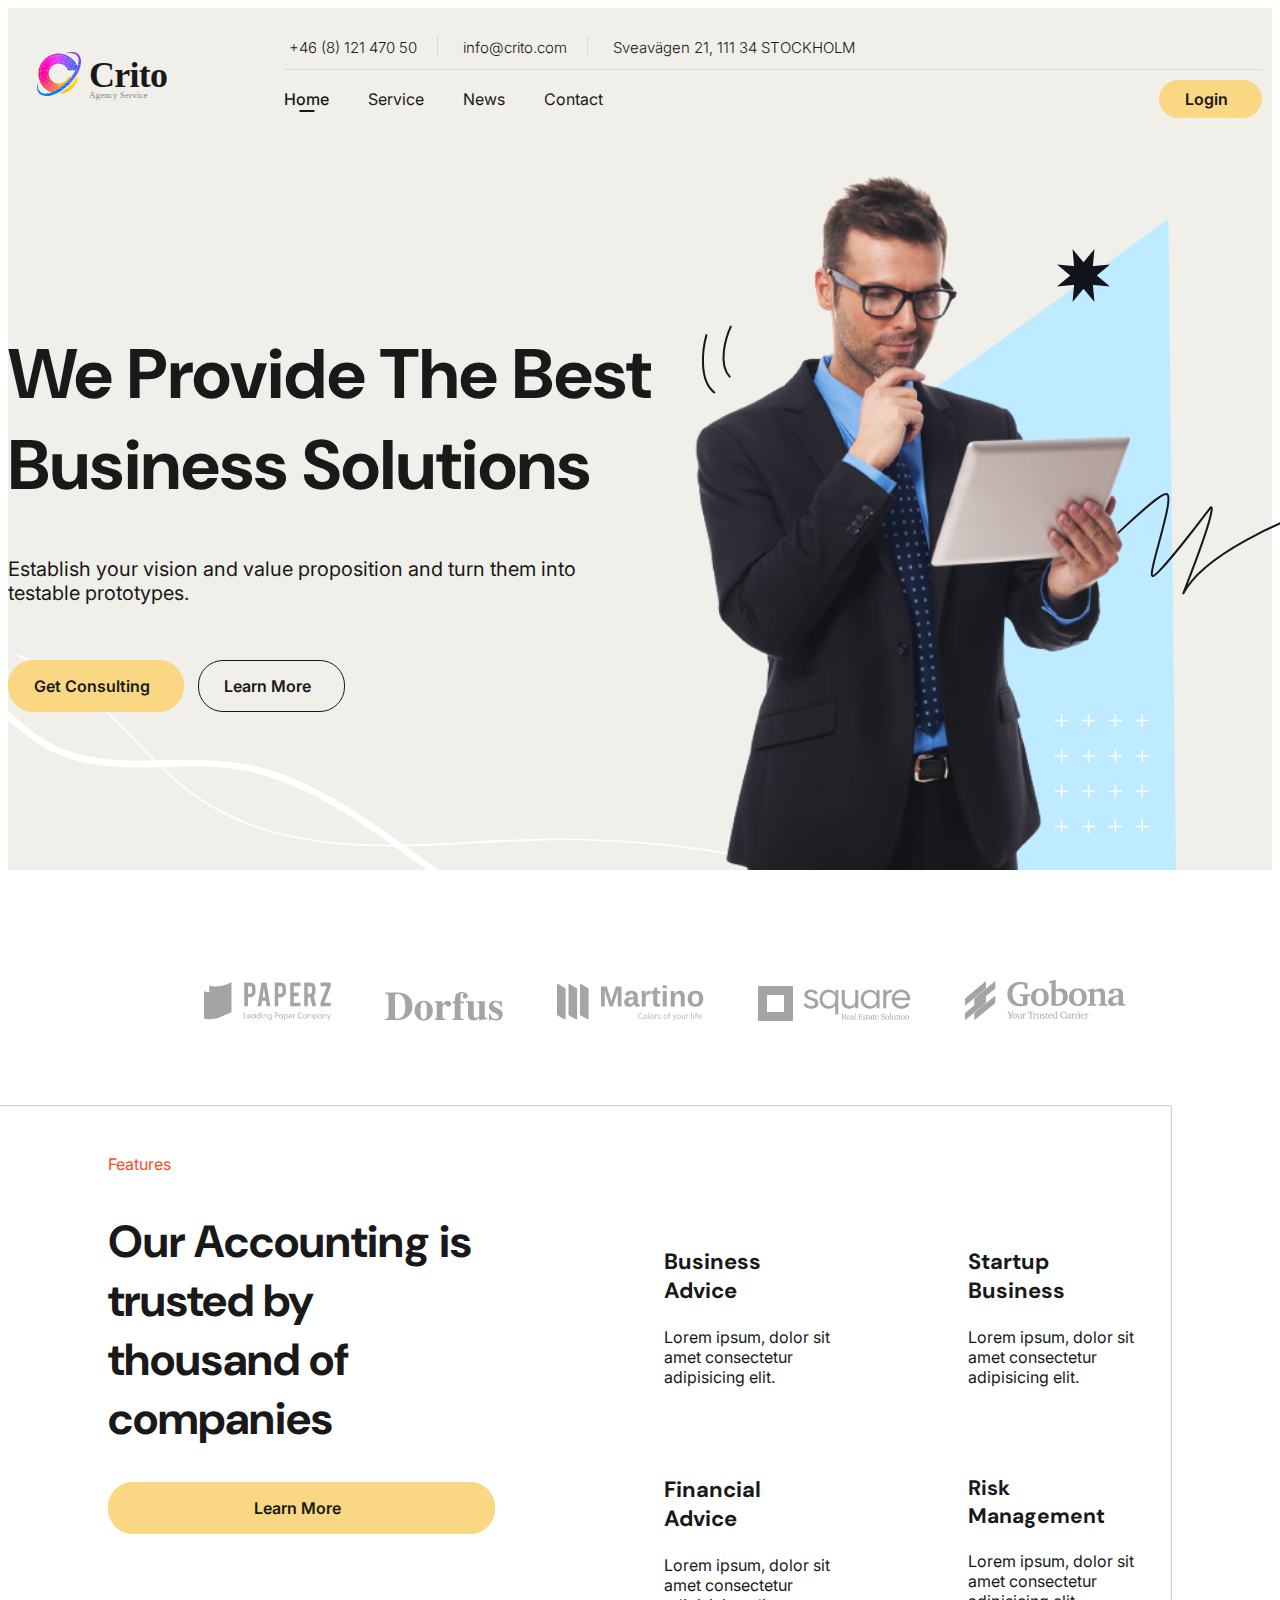
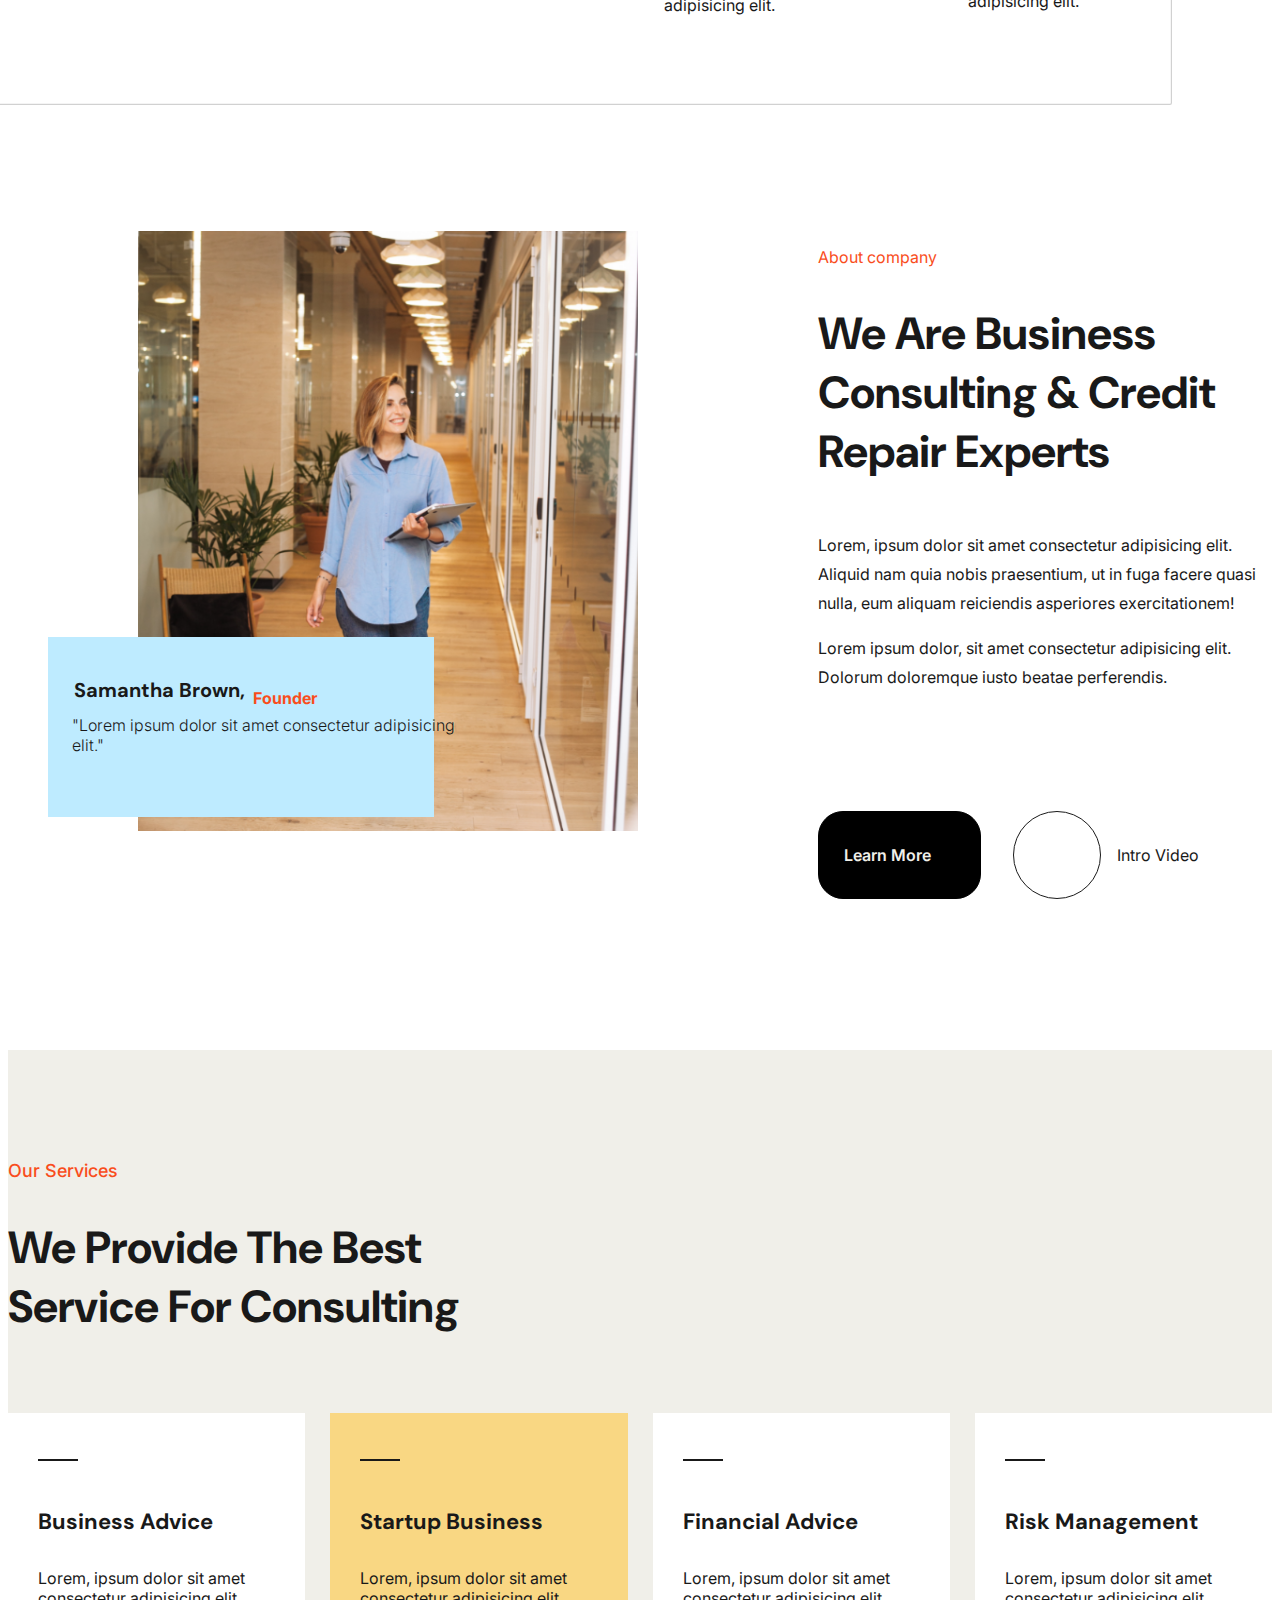
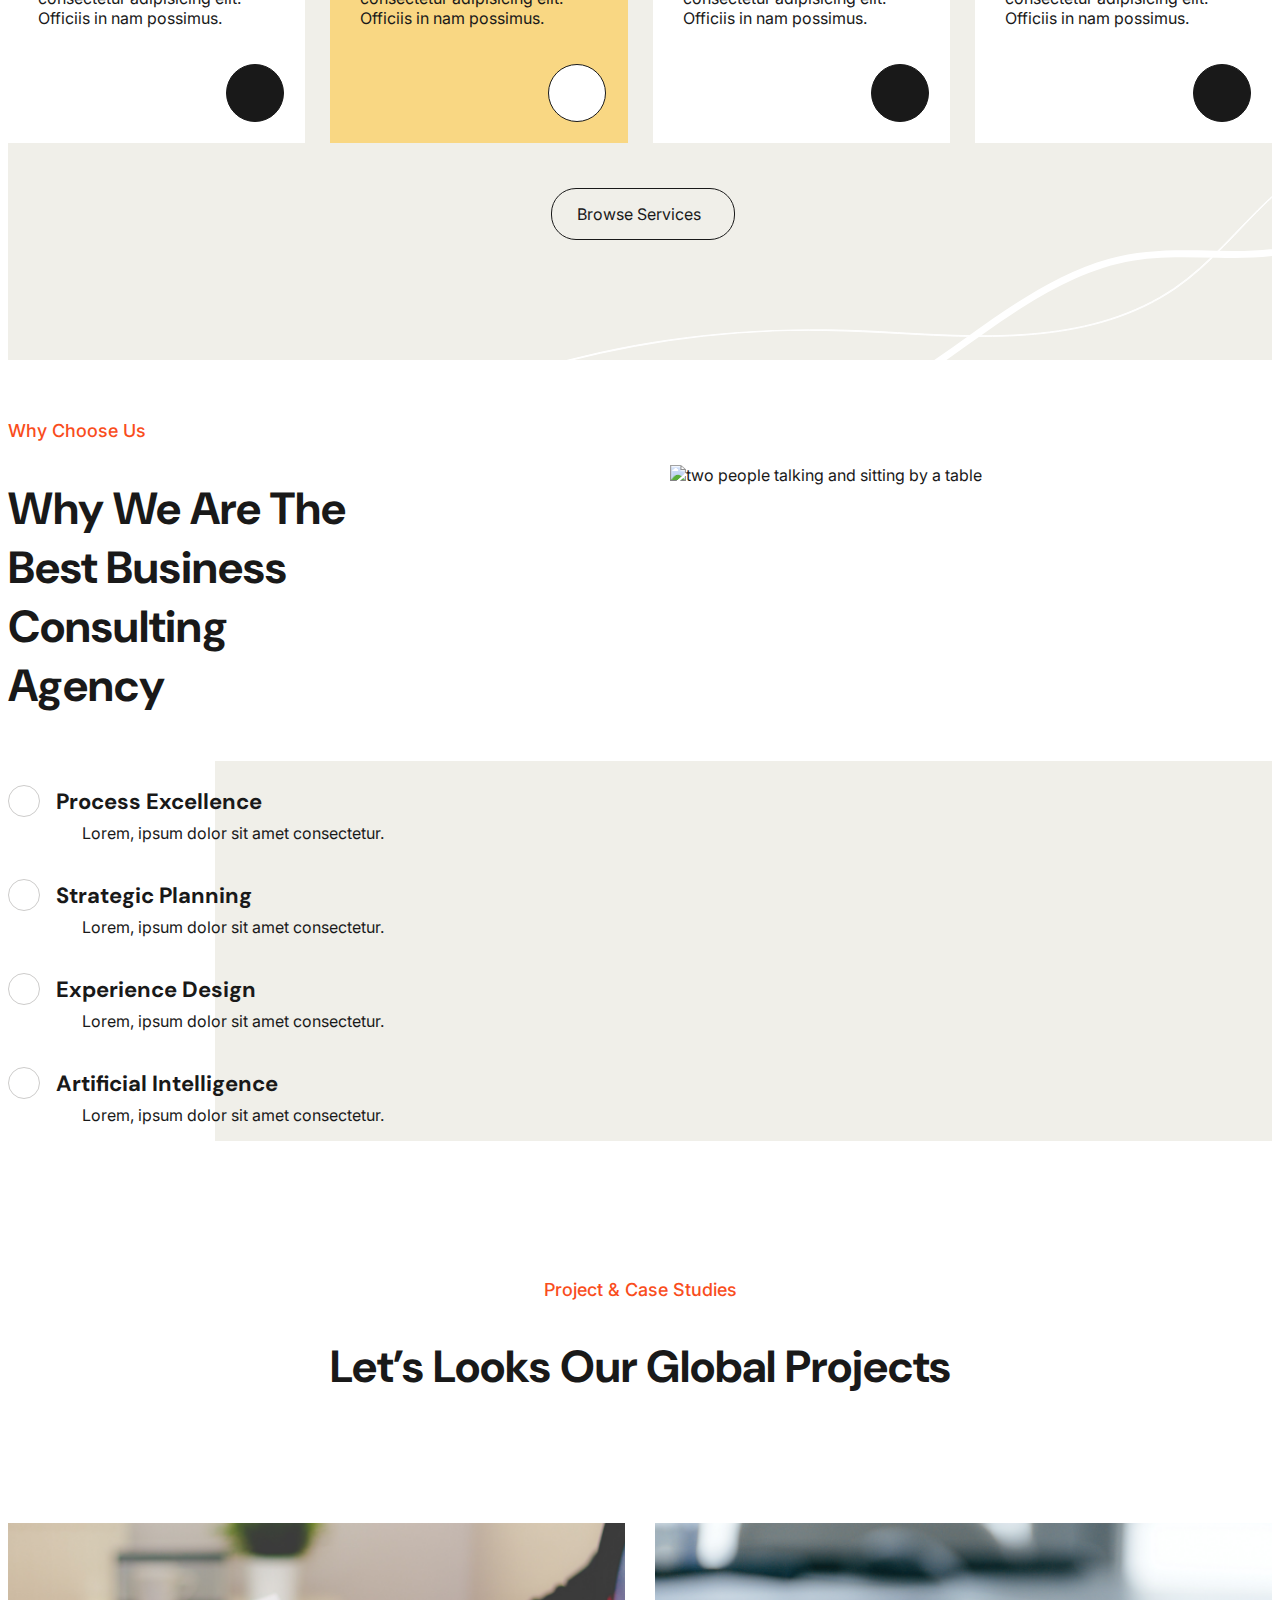
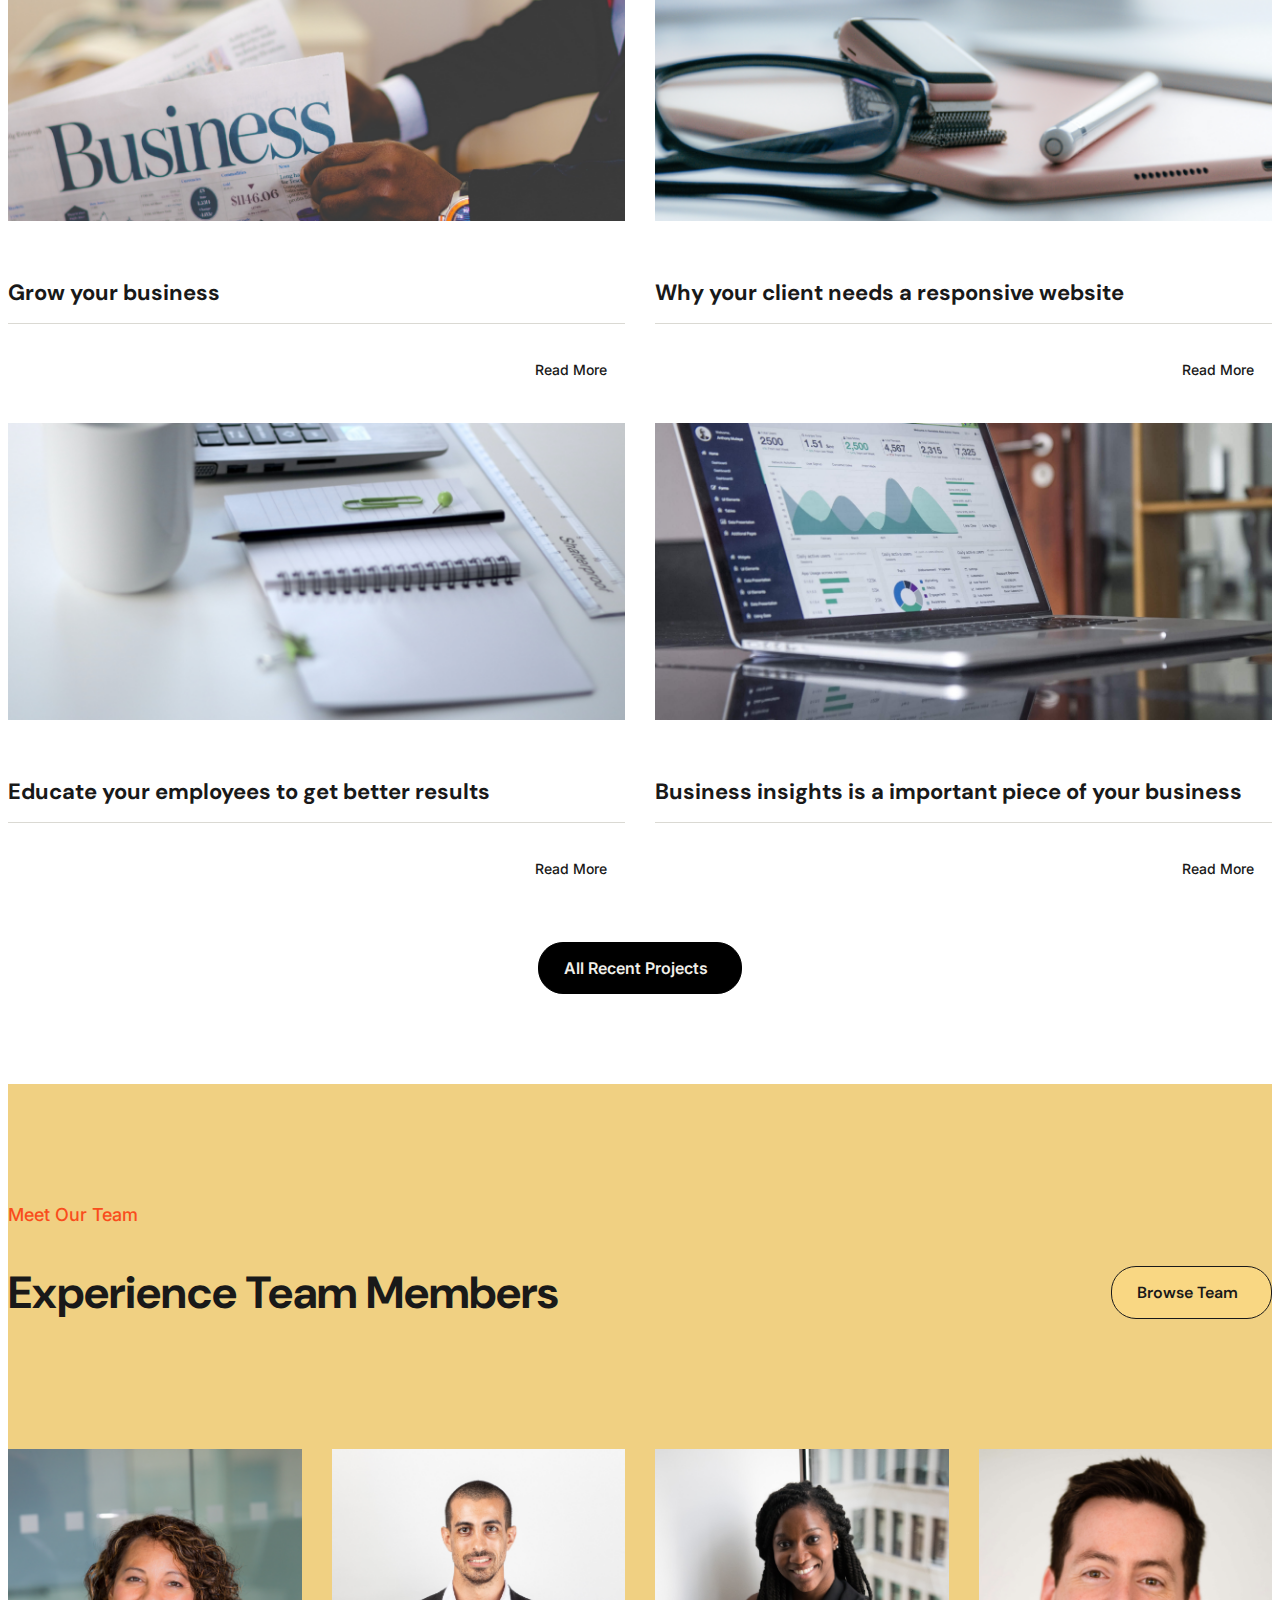
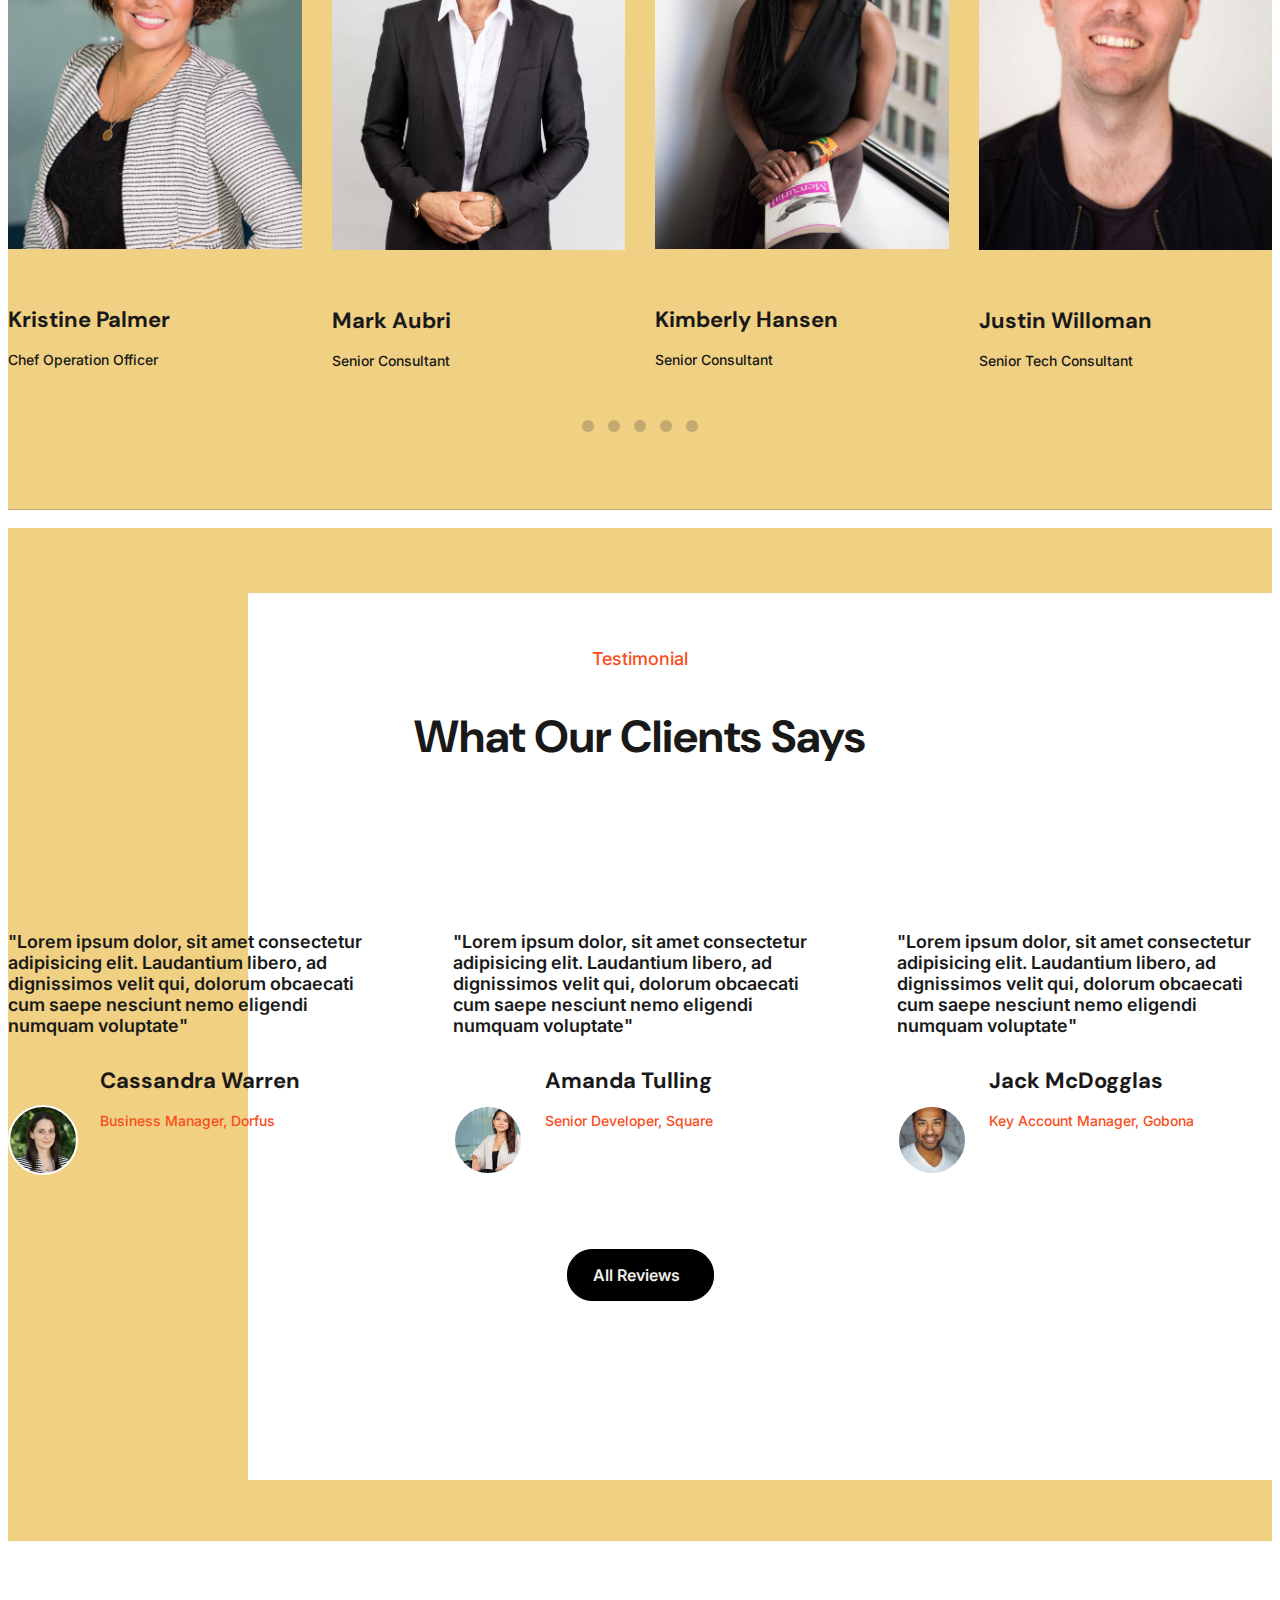
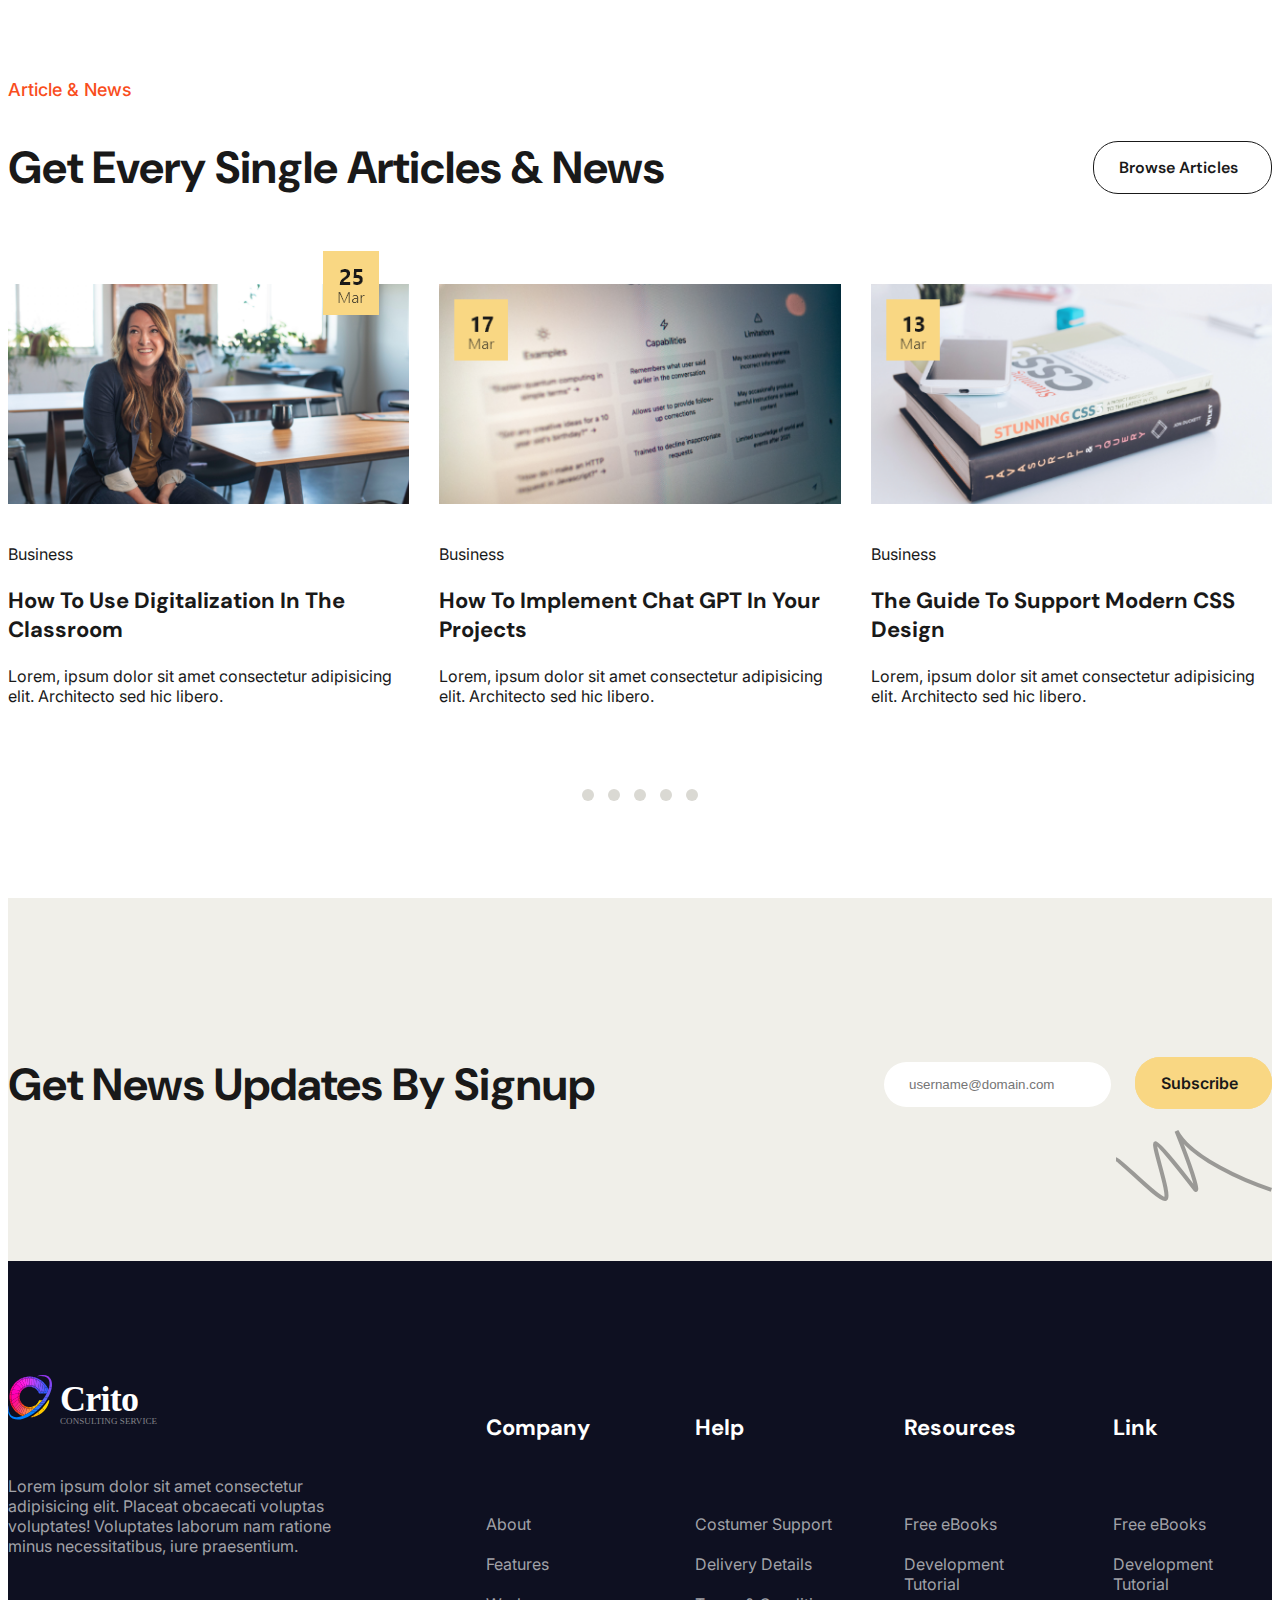
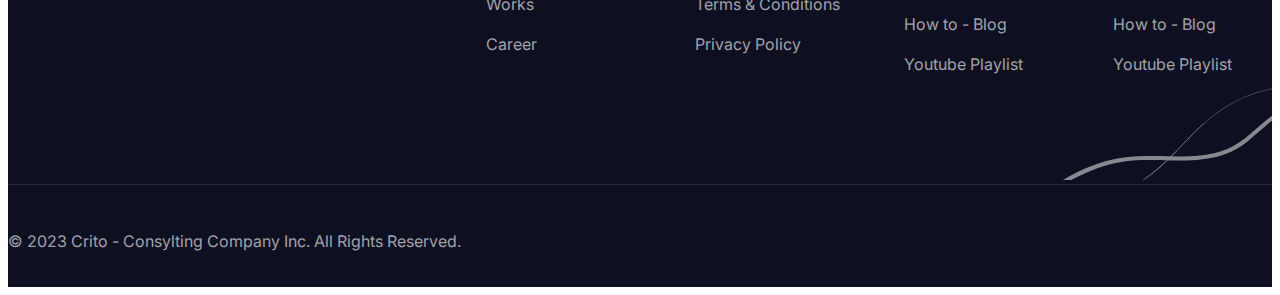
==== index.html @ 2e47948a "New footer top and bottom section and css styling" ====
<!DOCTYPE html>
<html lang="sv-se">
<head>
    <meta charset="utf-8">
    <meta name="description" content="Crito">
    <meta name="keywords" content="HTML, CSS, JavaScript">
    <meta name ="author" content="Andreas Fredriksson">
    <meta name="viewport" content="width=device-width, initial-scale=1.0">
    <script defer src="https://kit.fontawesome.com/41c8b474e2.js" crossorigin="anonymous"></script>
    <link href="https://cdn.jsdelivr.net/npm/bootstrap@5.3.1/dist/css/bootstrap.min.css" rel="stylesheet" integrity="sha384-4bw+/aepP/YC94hEpVNVgiZdgIC5+VKNBQNGCHeKRQN+PtmoHDEXuppvnDJzQIu9" crossorigin="anonymous">
    <link rel="stylesheet" href="assets/css/style.css">
    <title>www.crito.com</title>
</head>
<body>

   
   <!-- header section -->
    <header>
        <div class="container">
            <a href="index.html"><img src="assets/images/crito-logotype.svg" alt="crito logotype"></a>
            <button class="menu-bars"><i class="fa-solid fa-bars"></i></button>
            <div class="menu">
                <div class="top-menu">
                    <div class="contact-information">
                        <div class="contact-box">
                            <i class="fa-regular fa-phone-volume"></i>
                            +46 (8) 121 470 50
                        </div>
                        <div class="contact-box">
                            <i class="fa-regular fa-envelope"></i>                           
                            info@crito.com
                        </div>
                        <div class="contact-box last">
                            <i class="fa-regular fa-location-dot"></i>
                            Sveavägen 21, 111 34 STOCKHOLM
                        </div>
                    </div>
                    <div class="social-media">
                        <a href="https://facebook.com/" target="_blank"><i class="fa-brands fa-facebook"></i></a>
                        <a href="https://twitter.com/" target="_blank"><i class="fa-brands fa-x-twitter"></i></a>
                        <a href="https://instagram.com/" target="_blank"><i class="fa-brands fa-instagram"></i></a>
                        <a href="https://linkedin.com/" target="_blank"><i class="fa-brands fa-linkedin"></i></a>
                    </div>
                </div>   
               <div class="bottom-menu">
                    <nav>
                        <a class="active" href="index.html">Home</a>
                        <a href="service.html">Service</a>
                        <a href="news.html">News</a>
                        <a href="contact.html">Contact</a>
                    </nav>
                    <a class="btn-yellow btn-login" href="login.html">Login <i class="fa-regular fa-arrow-up-right"></i></a>
               </div>
    </header>

    <!-- showcase section -->
    <section class="showcase">
        <div class="container">
            <div class="content">
                <h1>We Provide The Best Business Solutions</h1>
                <p>Establish your vision and value proposition and turn them into testable prototypes.</p>
                <a class="btn-yellow" href="#">Get Consulting <i class="fa-regular fa-arrow-up-right"></i></a>
                <a class="btn-transparent" href="#">Learn More <i class="fa-regular fa-arrow-up-right"></i></a>
            </div>
            <img src="assets/images/showcase-picture.png" alt="image of a man in a suit holding a tablet">
        </div>
        <img class ="background-line" src="assets/images/showcase-background-lines.svg" alt="">
    </section>
        
    <!-- brands section -->
    <section class="brands">
        <div class="brand-row">
            <div class="content">
                <img src="assets/images/paperz-logo.png" alt="paperz logotype">
                <img src="assets/images/dorfus-logo.png" alt="dorfus logotype">
                <img src="assets/images/martino-logo.png" alt="martino logotype">
                <img src="assets/images/square-logo.png" alt="square logotype">
                <img src="assets/images/gobona-logo.png" alt="gobona logotype">
            </div>
        </div>

    </section>

    <!-- features section -->
    <section class="features">
        <img src="assets/images/features-line.svg" alt="border line">
        <div class="container">
            <div class="content-left">
                <p>Features</p>
                <h2>Our Accounting is trusted by thousand of companies</h2>
                <a class ="btn-yellow" href="#">Learn More <i class="fa-regular fa-arrow-up-right"></i></a>
            </div>
            <div class="content-right">
                <div class="business-advice">
                    <i class="fa-light fa-handshake"></i>
                    <h3>Business Advice</h3>
                    <p>Lorem ipsum, dolor sit amet consectetur adipisicing elit.</p>
                </div>
                <div class="startup-business">
                    <i class="fa-regular fa-lightbulb-on"></i>
                    <h3>Startup Business</h3>
                    <p>Lorem ipsum, dolor sit amet consectetur adipisicing elit.</p>
                </div>
                <div class="financial-advice">
                    <i class="fa-light fa-chart-mixed"></i>
                    <h3>Financial Advice</h3>
                    <p>Lorem ipsum, dolor sit amet consectetur adipisicing elit.</p>
                </div>
                <div class="risk-management">
                    <i class="fa-sharp fa-light fa-box-open-full"></i>
                    <h3>Risk Management</h3>
                    <p>Lorem ipsum, dolor sit amet consectetur adipisicing elit.</p>
                </div>
            </div>
        </div>
    </section>

    <!-- about company section -->
    <section class="about-company">   
        <div class="container">
            <div class="content-left">
                <img src="assets/images/about-company-image.png" alt="">
                <div class="founder">
                    <div class="box">
                        <h2>Samantha Brown,</h2>
                        <p class="title">Founder</p>
                        <p class="description">"Lorem ipsum dolor sit amet consectetur adipisicing elit."</p>
                    </div>
                </div>   
            </div>
            <div class="content-right">
                <p class="title">About company</p>
                <h2>We Are Business Consulting & Credit Repair Experts</h2>
                <p class="first-p">Lorem, ipsum dolor sit amet consectetur adipisicing elit. Aliquid nam quia nobis praesentium, ut in fuga facere quasi nulla, eum aliquam reiciendis asperiores exercitationem!</p>
                <p class="second-p">Lorem ipsum dolor, sit amet consectetur adipisicing elit. Dolorum doloremque iusto beatae perferendis.</p>
                <div class="flex">
                    <a class ="btn-black" href="#">Learn More <i class="fa-regular fa-arrow-up-right"></i></a>
                    <a href="#">
                        <div class="btn-video">
                            <i class="fa-sharp fa-solid fa-play"></i>
                        </div>
                        <p>Intro Video</p>
                    </a>
                </div>
            </div>
        </div>
    </section>
                
    <!-- our services section -->
    <section class="our-services">
        <img src="assets/images/our-services-lines.svg" alt="swirly lines">
        <div class="container">
            <div class="content-top">
                <p class="title">Our Services</p>
                <h2>We Provide The Best Service For Consulting</h2>
            </div>
            <div class="content-bottom">
                <div class="business">
                    <div class="small-line"></div>    
                    <h3>Business Advice</h3>
                    <p>Lorem, ipsum dolor sit amet consectetur adipisicing elit. Officiis in nam possimus.</p>
                    <a href="#"><i class="fa-light fa-arrow-right"></i></a>
                </div>
                <div class="startup">
                    <div class="small-line"></div> 
                    <h3>Startup Business</h3>
                    <p>Lorem, ipsum dolor sit amet consectetur adipisicing elit. Officiis in nam possimus.</p>
                    <a href="#"><i class="fa-light fa-arrow-right"></i></a>
                </div>
                <div class="financial">
                    <div class="small-line"></div> 
                    <h3>Financial Advice</h3>
                    <p>Lorem, ipsum dolor sit amet consectetur adipisicing elit. Officiis in nam possimus.</p>
                    <a href="#"><i class="fa-light fa-arrow-right"></i></a>
                </div>
                <div class="risk">
                    <div class="small-line"></div> 
                    <h3>Risk Management</h3>
                    <p>Lorem, ipsum dolor sit amet consectetur adipisicing elit. Officiis in nam possimus.</p>
                    <a href="#"><i class="fa-light fa-arrow-right"></i></a>
                </div>
            </div>
        </div>
        <div class="bottom-button">
            <a href="#" class="btn-transparent">Browse Services<i class="fa-regular fa-arrow-up-right"></i></a>
        </div>
    </section>

    <!-- why choose us section -->
    <section class="why-choose-us">
        <img src="assets/images/choose-us-people.svg" alt="two people talking and sitting by a table">
        <div class="box"></div>
        <div class="container">
            <div class="content-left">
                <div class="title-text">
                    <p class="title">Why Choose Us</p>
                    <h2>Why We Are The Best Business Consulting Agency</h2>
                </div>
                <div class="topics">
                    <div class="process">
                        <i class="fa-light fa-thumbs-up"></i>
                        <h3>Process Excellence</h3>
                    </div>
                    <p>Lorem, ipsum dolor sit amet consectetur.</p>
                    <div class="strategic">
                        <i class="fa-light fa-gem"></i>
                        <h3>Strategic Planning</h3>
                    </div>
                    <p>Lorem, ipsum dolor sit amet consectetur.</p>
                    <div class="experience">
                        <i class="fa-sharp fa-light fa-pen-nib"></i>
                        <h3>Experience Design</h3>
                    </div>
                    <p>Lorem, ipsum dolor sit amet consectetur.</p>
                    <div class="artificial">
                        <i class="fa-light fa-head-side-gear"></i>
                        <h3>Artificial Intelligence</h3>
                    </div>
                    <p>Lorem, ipsum dolor sit amet consectetur.</p>
                </div>
            </div>
        </div>
    </section>

    <!-- project & case studies section -->
    <section class="project-and-case">
        <div class="container">
            <div class="section-title">
                <p>Project & Case Studies</p>
                <h2>Let’s Looks Our Global Projects</h2>
            </div>
            <div class="projects">
                <a href="#">
                    <img src="assets/images/project-paper.png" alt="two hands holding a businesspaper">
                    <h3>Grow your business</h3>
                    <div class="read-more">Read More <i class="fa-regular fa-arrow-up-right"></i></div>
                </a>
                <a href="#">
                    <img src="assets/images/project-apple.png" alt="pink apple products on a table with glasses infront">
                    <h3>Why your client needs a responsive website</h3>
                    <div class="read-more">Read More <i class="fa-regular fa-arrow-up-right"></i></div>
                </a>   
                <a href="#">
                    <img src="assets/images/project-supplies.png" alt="office supplies on a desk">
                    <h3>Educate your employees to get better results</h3>
                    <div class="read-more">Read More <i class="fa-regular fa-arrow-up-right"></i></div>
                </a>   
                <a href="#">
                    <img src="assets/images/project-laptop.png" alt="laptop with business intelligence insights">
                    <h3>Business insights is a important piece of your business</h3>
                    <div class="read-more">Read More <i class="fa-regular fa-arrow-up-right"></i></div>
                </a>
            </div>
            <div class="center-content">
                <a class ="btn-black" href="#">All Recent Projects <i class="fa-regular fa-arrow-up-right"></i></a>
            </div>
        </div>
    </section>

    <!-- meet our team section -->
    <section class="meet-our-team">
        <div class="container">
            <div class="section-title">
                <p>Meet Our Team</p>
                <h2>Experience Team Members
                    <a class ="btn-browse-team" href="#">Browse Team <i class="fa-regular fa-arrow-up-right"></i></a>
                </h2>        
            </div>
            <div class="members">
                <div>
                    <img src="assets/images/team-kristine.png" alt="Kristine Palmer, team member of crito">
                    <h3>Kristine Palmer</h3>
                    <p>Chef Operation Officer</p>
                </div>
                <div>
                    <img src="assets/images/team-mark.png" alt="Kristine Palmer, team member of crito">
                    <h3>Mark Aubri</h3>
                    <p>Senior Consultant</p>
                </div>
                <div>
                    <img src="assets/images/team-kimberly.png" alt="Kristine Palmer, team member of crito">
                    <h3>Kimberly Hansen</h3>
                    <p>Senior Consultant</p>
                </div>
                <div>
                    <img src="assets/images/team-justin.png" alt="Kristine Palmer, team member of crito">
                    <h3>Justin Willoman</h3>
                    <p>Senior Tech Consultant</p>
                </div>
            </div>
            <div>
                <a class="dots" href="#">
                    <span class="dot"></span>
                    <span class="dot"></span>
                    <span class="dot"></span>
                    <span class="dot"></span>
                    <span class="dot"></span>
                </a>
            </div>
    </section>

    <!-- our clients section -->
    <section class="our-clients">
        <div class="box"></div>
        <div class="container">
            <div class="section-title">
                <p>Testimonial</p>
                <h2>What Our Clients Says</h2>
            </div>
            <div class="client-reactions">
                <div>
                    <span class="fa-solid fa-star"></span>
                    <span class="fa-solid fa-star"></span>
                    <span class="fa-solid fa-star"></span>
                    <span class="fa-solid fa-star"></span>
                    <span class="fa-solid fa-star"></span>
                    <p>"Lorem ipsum dolor, sit amet consectetur adipisicing elit. Laudantium libero, ad dignissimos velit qui, dolorum obcaecati cum saepe nesciunt nemo eligendi numquam voluptate"</p>
                    <h3>Cassandra Warren</h3>
                    <p class="positions">Business Manager, Dorfus</p>
                    <img src="assets/images/client-cassandra.png" alt="Cassandra Warren client of Dorfus">
                </div>    
                <div>
                    <span class="fa-solid fa-star"></span>
                    <span class="fa-solid fa-star"></span>
                    <span class="fa-solid fa-star"></span>
                    <span class="fa-solid fa-star"></span>
                    <span class="fa-solid fa-star"></span>
                    <p>"Lorem ipsum dolor, sit amet consectetur adipisicing elit. Laudantium libero, ad dignissimos velit qui, dolorum obcaecati cum saepe nesciunt nemo eligendi numquam voluptate"</p>
                    <h3>Amanda Tulling</h3>
                    <p class="positions">Senior Developer, Square</p>
                    <img src="assets/images/client-amanda.png" alt="Amanda Tulling client of Square">
                </div>
                <div>
                    <span class="fa-solid fa-star"></span>
                    <span class="fa-solid fa-star"></span>
                    <span class="fa-solid fa-star"></span>
                    <span class="fa-solid fa-star"></span>
                    <span class="fa-solid fa-star"></span>
                    <p>"Lorem ipsum dolor, sit amet consectetur adipisicing elit. Laudantium libero, ad dignissimos velit qui, dolorum obcaecati cum saepe nesciunt nemo eligendi numquam voluptate"</p>
                    <h3>Jack McDogglas</h3>
                    <p class="positions">Key Account Manager, Gobona</p>
                    <img src="assets/images/client-jack.png" alt="Jack McDogglas client of Gobona">
                </div>
            </div>
            <div class="center-content">
                <a class ="btn-black" href="#">All Reviews <i class="fa-regular fa-arrow-up-right"></i></a>
            </div>
        </div>
    </div>
    </section>

    <!-- article & news section -->
    <section class="article-and-news">
        <img class="date" src="assets/images/Date.png" alt="date 25 of march">
        <div class="container">
            <div class="section-title">
                <p>Article & News</p>
                <h2>
                    Get Every Single Articles & News
                    <a class ="btn-transparent" href="#">Browse Articles <i class="fa-regular fa-arrow-up-right"></i></a>
                </h2>
            </div>
            <div class="content">
                <div>
                    <img src="assets/images/article-news-lady.png" alt="Picture of a lady sitting in a classroom ">
                    <p class="business">Business</p>
                    <h3>How To Use Digitalization In The Classroom</h3>
                    <p>Lorem, ipsum dolor sit amet consectetur adipisicing elit. Architecto sed hic libero.</p>
                </div>
                <div>
                    <img src="assets/images/article-news-grid.png" alt="Picture of a lady sitting in a classroom ">
                    <p class="business">Business</p>
                    <h3>How To Implement Chat GPT In Your Projects</h3>
                    <p>Lorem, ipsum dolor sit amet consectetur adipisicing elit. Architecto sed hic libero.</p>
                </div>
                <div>
                    <img src="assets/images/article-news-books.png" alt="Picture of a lady sitting in a classroom ">
                    <p class="business">Business</p>
                    <h3>The Guide To Support Modern CSS Design</h3>
                    <p>Lorem, ipsum dolor sit amet consectetur adipisicing elit. Architecto sed hic libero.</p>
                </div>
            </div>
            <div>
                <a class="dots" href="#">
                    <span class="dot"></span>
                    <span class="dot"></span>
                    <span class="dot"></span>
                    <span class="dot"></span>
                    <span class="dot"></span>
                </a>
            </div>
        </div>
    </section>
                
    <!-- news and updates section -->
    <section class="news-and-updates">
        <img src="assets/images/update-line-right.svg" alt="swirly lines right">
        <div class="container">
            <div class="updates">
                <h2>Get News Updates By Signup</h2>
                <form action="#" method="post">
                    <input type="email" id="email" name="email" title="email-adress" placeholder="username@domain.com">
                    <a class="btn-yellow" href="#">Subscribe <i class="fa-regular fa-arrow-up-right"></i></a>
                </form>
            </div>
        </div>
    </section>

    <!-- footer top section -->
    <section class="crito-footer-top">
        <div class="footer-line">
            <img src="assets/images/footer-line-right.svg" alt="footer lines right">
        </div>
        <div class="container">
            <div class="content-top">
                <div>
                    <img src="assets/images/crito-logo-dark.svg" alt="crito logotype">
                    <p>Lorem ipsum dolor sit amet consectetur adipisicing elit. Placeat obcaecati voluptas voluptates! Voluptates laborum nam ratione minus necessitatibus, iure praesentium.</p>
                </div>
                <div>
                    <h3>Company</h3>
                    <a href="#">About</a>
                    <a href="#">Features</a>
                    <a href="#">Works</a>
                    <a href="#">Career</a>
                </div>
                <div>
                    <h3>Help</h3>
                    <a href="#">Costumer Support</a>
                    <a href="#">Delivery Details</a>
                    <a href="#">Terms & Conditions</a>
                    <a href="#">Privacy Policy</a>
                </div>
                <div>
                    <h3>Resources</h3>
                    <a href="#">Free eBooks</a>
                    <a href="#">Development Tutorial</a>
                    <a href="#">How to - Blog</a>
                    <a href="#">Youtube Playlist</a>
                </div>
                <div>
                    <h3>Link</h3>
                    <a href="#">Free eBooks</a>
                    <a href="#">Development Tutorial</a>
                    <a href="#">How to - Blog</a>
                    <a href="#">Youtube Playlist</a>
                </div>
            </div>
        </div>
    </section>

    <!-- footer bottom section -->
    <section class="crito-footer-bottom">
        <div class="container">
            <div class="content-bottom">
                <p>&copy 2023 Crito - Consylting Company Inc. All Rights Reserved.</p>
                <div class="social-media">
                    <a href="https://facebook.com/" target="_blank"><i class="fa-brands fa-facebook"></i></a>
                    <a href="https://twitter.com/" target="_blank"><i class="fa-brands fa-x-twitter"></i></a>
                    <a href="https://instagram.com/" target="_blank"><i class="fa-brands fa-instagram"></i></a>
                    <a href="https://linkedin.com/" target="_blank"><i class="fa-brands fa-linkedin"></i></a>
                </div>
            </div>
        </div>
    </section>
     

   
                
             
                
        
         
                    
                
                        
                        
                        
                  
                    
   
                    
                    
                    

                
                
                

                        
                        
            
                
    

        

         

           
            
               
            

                
            
               
                  
                    
                   
                

              
                    
                    


                 
                  
                
            

        
                
                
            
        



<script src="https://cdn.jsdelivr.net/npm/bootstrap@5.3.1/dist/js/bootstrap.bundle.min.js" integrity="sha384-HwwvtgBNo3bZJJLYd8oVXjrBZt8cqVSpeBNS5n7C8IVInixGAoxmnlMuBnhbgrkm" crossorigin="anonymous"></script>
</body>
</html>
---- assets/css/style.css ----
@import url("https://fonts.googleapis.com/css2?family=Inter:wght@100;200;300;400;500;600;700;800;900&display=swap");
@import url("https://fonts.googleapis.com/css2?family=DM+Sans:opsz,wght@9..40,100;9..40,300;9..40,400;9..40,500;9..40,600;9..40,700;9..40,800;9..40,900&display=swap");
html, body {
  color: #191919;
  font-family: "Inter", sans-serif;
  font-size: 16px;
  font-weight: 400;
}

.btn-yellow {
  background-color: #F9D783;
  border: 1px solid #F9D783;
  color: #191919;
  text-decoration: none;
  padding: 15px 25px;
  font-weight: 600;
  font-size: 16px;
  border-radius: 25px;
}
.btn-yellow i {
  margin-left: 8px;
  font-size: 0.9em;
}
.btn-yellow:hover {
  background-color: #191919;
  border: 1px solid #191919;
  color: #F0EFE9;
  text-decoration: none;
}

.btn-black {
  background-color: #000000;
  border: 1px solid #000000;
  color: #F0EFE9;
  text-decoration: none;
  padding: 15px 25px;
  font-weight: 600;
  font-size: 16px;
  border-radius: 25px;
}
.btn-black i {
  margin-left: 8px;
  font-size: 0.9em;
}
.btn-black:hover {
  background-color: #F0EFE9;
  border: 1px solid #F0EFE9;
  color: #191919;
  text-decoration: none;
}

.btn-transparent {
  background-color: transparent;
  border: 1px solid #191919;
  color: #191919;
  text-decoration: none;
  padding: 15px 25px;
  font-weight: 600;
  font-size: 16px;
  border-radius: 25px;
}
.btn-transparent i {
  margin-left: 8px;
  font-size: 0.9em;
}
.btn-transparent:hover {
  background-color: #191919;
  border: 1px solid #191919;
  color: #F0EFE9;
}

.btn-video {
  background-color: #ffffff;
  border: 1px solid #191919;
  border-radius: 50px;
  color: #191919;
  padding: 15px;
  text-decoration: none;
}
.btn-video i {
  color: #191919;
}
.btn-video:hover, .btn-video:hover i {
  background-color: #191919;
  border: 1px solid #191919;
  color: #F0EFE9;
  text-decoration: none;
}

.btn-browse-team {
  background-color: #F0D082;
  border: 1px solid #191919;
  color: #191919;
  text-decoration: none;
  padding: 15px 25px;
  font-weight: 600;
  font-size: 16px;
  border-radius: 25px;
}
.btn-browse-team i {
  margin-left: 8px;
  font-size: 0.9em;
}
.btn-browse-team:hover {
  background-color: #191919;
  border: 1px solid #191919;
  color: #F0EFE9;
  text-decoration: none;
}

.dot {
  height: 12px;
  width: 12px;
  background-color: #C2AA70;
  border-radius: 50%;
  display: inline-block;
}
.dot:hover {
  background-color: #191919;
}

.stars {
  height: 12px;
  width: 12px;
  background-color: #F94D1C;
  display: inline-block;
}

.section-title p {
  color: #F94D1C;
  font-family: "Inter", sans-serif;
  font-size: 18px;
  font-weight: 500;
}
.section-title h2 {
  color: #191919;
  font-family: "DM Sans", sans-serif;
  font-weight: 700;
  font-size: 45px;
}

.center-content {
  display: flex;
  justify-content: center;
  align-items: center;
}

.small-line {
  width: 40px;
  height: 2px;
  background-color: #191919;
}

header {
  background-color: #F0EFE9;
  padding: 10px;
}
header .container {
  display: flex;
  align-items: center;
  justify-content: space-between;
  gap: 70px;
}
header .container .menu-bars {
  font-size: 25px;
  border: none;
  background-color: transparent;
}
@media (min-width: 992px) {
  header .container .menu-bars {
    display: none;
  }
}
header .container .menu {
  display: none;
  flex: 1;
}
@media (min-width: 992px) {
  header .container .menu {
    display: block;
  }
}
header .container .menu .top-menu {
  display: flex;
  justify-content: flex-end;
  align-items: center;
  border-bottom: 1px solid #DAD9D3;
  padding-bottom: 10px;
}
@media (min-width: 1200px) {
  header .container .menu .top-menu {
    justify-content: space-between;
  }
}
header .container .menu .top-menu .contact-information {
  display: none;
  align-items: center;
}
@media (min-width: 1200px) {
  header .container .menu .top-menu .contact-information {
    display: flex;
  }
}
header .container .menu .top-menu .contact-information .contact-box {
  display: none;
  padding-right: 20px;
  margin-right: 20px;
  border-right: 1px solid #DAD9D3;
  font-family: "Inter", sans-serif;
  font-size: 15px;
  font-weight: 300;
}
@media (min-width: 1024px) {
  header .container .menu .top-menu .contact-information .contact-box {
    display: block;
  }
}
header .container .menu .top-menu .contact-information .contact-box i {
  margin-right: 5px;
  font-size: 1.2em;
}
header .container .menu .top-menu .contact-information .contact-box.last {
  border: none;
}
header .container .menu .top-menu .social-media {
  display: none;
}
@media (min-width: 700px) {
  header .container .menu .top-menu .social-media {
    display: inline-block;
  }
}
header .container .menu .top-menu .social-media a {
  color: #191919;
  font-size: 1.2rem;
  margin-left: 12px;
}
header .container .menu .top-menu .social-media a:hover {
  color: #929292;
}
header .container .bottom-menu {
  display: flex;
  justify-content: space-between;
  align-items: center;
  padding-top: 10px;
}
header .container .bottom-menu nav a {
  display: inline-block;
  color: #191919;
  text-decoration: none;
  margin-right: 35px;
  position: relative;
}
header .container .bottom-menu nav a.active {
  font-weight: 500;
}
header .container .bottom-menu nav a.active::after, header .container .bottom-menu nav a:hover::after {
  content: "";
  position: absolute;
  font-weight: 500;
  height: 2px;
  width: 15px;
  background-color: #191919;
  left: 50%;
  bottom: -3px;
  transform: translate(calc(50% - 15px));
}
header .container .bottom-menu .btn-login {
  padding: 8px 25px;
}

.showcase {
  background-color: #F0EFE9;
  position: relative;
  z-index: 0;
}
.showcase .background-line {
  position: absolute;
  bottom: 0;
  left: 0;
  z-index: -1;
}
.showcase .container {
  display: flex;
  justify-content: space-between;
  align-items: center;
}
.showcase .container .content {
  padding-top: 40px;
  padding-bottom: 40px;
}
.showcase .container .content h1 {
  font-family: "DM Sans", sans-serif;
  font-weight: 700;
  font-size: 40px;
  text-align: center;
}
@media (min-width: 768px) {
  .showcase .container .content h1 {
    font-size: 70px;
    text-align: left;
  }
}
@media (min-width: 1400px) {
  .showcase .container .content h1 {
    font-size: 86px;
    text-align: left;
  }
}
.showcase .container .content p {
  font-size: 16px;
  text-align: center;
  padding-top: 0;
  padding-bottom: 35px;
  padding-left: 10px;
  padding-right: 10px;
}
@media (min-width: 768px) {
  .showcase .container .content p {
    font-size: 20px;
    padding-left: 0;
    padding-right: 0;
  }
}
@media (min-width: 800px) {
  .showcase .container .content p {
    margin-right: 20px;
    text-align: left;
  }
}
.showcase .container .content a {
  margin-right: 0px;
  display: block;
  margin-bottom: 20px;
  text-align: center;
}
@media (min-width: 768px) {
  .showcase .container .content a {
    margin-right: 10px;
    display: inline-block;
  }
}
.showcase .container img {
  display: none;
  margin-right: -50px;
}
@media (min-width: 1200px) {
  .showcase .container img {
    display: block;
  }
}

.brands {
  background-color: #ffffff;
}
.brands .brand-row {
  display: flex;
  justify-content: space-evenly;
  align-items: center;
}
@media (min-width: 768px) {
  .brands .brand-row {
    display: flex;
    justify-content: space-evenly;
    align-items: center;
  }
}
.brands .brand-row .content {
  padding-top: 20px;
  padding-bottom: 40px;
}
@media (min-width: 768px) {
  .brands .brand-row .content {
    padding-top: 110px;
    padding-bottom: 0;
  }
}
.brands .brand-row .content img {
  margin-top: 30px;
  margin-left: 120px;
}
@media (min-width: 768px) {
  .brands .brand-row .content img {
    margin-top: 0;
    margin-left: 10px;
  }
}
@media (min-width: 1024px) {
  .brands .brand-row .content img {
    margin-top: 0;
    margin-left: 50px;
  }
}
@media (min-width: 1400px) {
  .brands .brand-row .content img {
    margin-left: 120px;
  }
}

.features {
  position: relative;
  z-index: 0;
}
.features img {
  position: absolute;
  z-index: -1;
  right: 0;
  top: 80px;
  right: 100px;
}
.features .container {
  display: flex;
  justify-content: space-between;
  align-items: center;
}
.features .container .content-left p {
  font-family: "Inter", sans-serif;
  font-size: 16px;
  font-weight: 400;
  color: #F94D1C;
  margin-left: 100px;
  margin-bottom: 20px;
}
.features .container .content-left h2 {
  font-family: "DM Sans", sans-serif;
  font-weight: 700;
  font-size: 45px;
  margin-left: 100px;
  margin-bottom: 50px;
  margin-right: 150px;
}
.features .container .content-left a {
  background-color: #F9D783;
  border: 1px solid #F9D783;
  color: #191919;
  text-decoration: none;
  padding: 15px 145px;
  font-weight: 600;
  font-size: 16px;
  border-radius: 25px;
  margin-left: 100px;
}
.features .container .content-left a i {
  margin-left: 8px;
  font-size: 0.9em;
}
.features .container .content-left a:hover {
  background-color: #191919;
  border: 1px solid #191919;
  color: #F0EFE9;
  text-decoration: none;
}
.features .container .content-right {
  display: none;
  grid-template-columns: 1fr 1fr;
  gap: 50px 130px;
  margin-right: 130px;
  padding-top: 200px;
}
@media (min-width: 768px) {
  .features .container .content-right {
    display: grid;
    grid-template-columns: 1fr;
  }
}
@media (min-width: 1024px) {
  .features .container .content-right {
    display: grid;
    grid-template-columns: 1fr 1fr;
    gap: 50px 130px;
    margin-right: 130px;
    padding-top: 200px;
  }
}
.features .container .content-right .business-advice i {
  margin-bottom: 30px;
  font-size: 25px;
}
.features .container .content-right .business-advice h3 {
  font-family: "DM Sans", sans-serif;
  font-size: 22px;
  font-weight: 700;
}
.features .container .content-right .business-advice p {
  font-family: "Inter", sans-serif;
  font-size: 16px;
  font-weight: 400;
}
.features .container .content-right .startup-business i {
  margin-bottom: 30px;
  font-size: 25px;
}
.features .container .content-right .startup-business h3 {
  font-family: "DM Sans", sans-serif;
  font-size: 22px;
  font-weight: 700;
}
.features .container .content-right .startup-business p {
  font-family: "Inter", sans-serif;
  font-size: 16px;
  font-weight: 400;
}
.features .container .content-right .financial-advice i {
  margin-bottom: 30px;
  font-size: 25px;
}
.features .container .content-right .financial-advice h3 {
  font-family: "DM Sans", sans-serif;
  font-size: 22px;
  font-weight: 700;
}
.features .container .content-right .financial-advice p {
  font-family: "Inter", sans-serif;
  font-size: 16px;
  font-weight: 400;
}
.features .container .content-right .risk-management i {
  margin-bottom: 30px;
  font-size: 25px;
}
.features .container .content-right .risk-management h3 {
  font-family: "DM Sans", sans-serif;
  font-size: 21px;
  font-weight: 700;
}
.features .container .content-right .risk-management p {
  font-family: "Inter", sans-serif;
  font-size: 16px;
  font-weight: 400;
}

.about-company .container {
  display: flex;
  justify-content: space-between;
  justify-content: center;
  margin-top: 200px;
}
.about-company .container .content-left {
  position: relative;
  z-index: 0;
}
.about-company .container .content-left img {
  height: 600px;
  width: 500px;
  margin-left: 130px;
}
.about-company .container .content-left .founder .box {
  position: relative;
  left: 40px;
  top: -215px;
  z-index: 1;
  height: 180px;
  width: 386px;
  background-color: #BEEBFF;
}
.about-company .container .content-left .founder .box h2 {
  position: relative;
  left: 26px;
  top: 40px;
  font-family: "DM Sans", sans-serif;
  font-weight: 700;
  font-size: 20px;
}
.about-company .container .content-left .founder .box .title {
  position: relative;
  left: 205px;
  top: 9px;
  font-family: "Inter", sans-serif;
  font-size: 16px;
  font-weight: 700;
  color: #F94D1C;
}
.about-company .container .content-left .founder .box .description {
  position: relative;
  left: 24px;
  font-family: "Inter", sans-serif;
  font-size: 16px;
  font-weight: 300;
  color: #191919;
}
.about-company .container .content-right {
  margin-left: 180px;
}
.about-company .container .content-right .title {
  font-family: "Inter", sans-serif;
  font-size: 16px;
  font-weight: 400;
  color: #F94D1C;
  margin-bottom: 20px;
}
.about-company .container .content-right h2 {
  font-family: "DM Sans", sans-serif;
  font-weight: 700;
  font-size: 45px;
  margin-right: 10px;
  margin-bottom: 50px;
}
.about-company .container .content-right .first-p {
  line-height: 1.8;
}
.about-company .container .content-right .second-p {
  line-height: 1.8;
  margin-bottom: 120px;
}
.about-company .container .content-right a {
  text-decoration: none;
  display: flex;
  align-items: center;
  gap: 1rem;
  text-decoration: none;
}
.about-company .container .content-right a p {
  margin: 0;
  color: #191919;
}
.about-company .container .btn-video {
  width: 56px;
  aspect-ratio: 1;
  display: flex;
  justify-content: center;
  align-items: center;
}
.about-company .container .flex {
  display: flex;
  gap: 2rem;
}

.our-services {
  background-color: #F0EFE9;
  position: relative;
}
.our-services img {
  position: absolute;
  right: 0;
  bottom: 0;
}
.our-services .container .content-top {
  padding-bottom: 40px;
}
.our-services .container .content-top .title {
  font-family: "Inter", sans-serif;
  font-size: 18px;
  font-weight: 500;
  color: #F94D1C;
  padding-top: 110px;
}
.our-services .container .content-top h2 {
  font-family: "DM Sans", sans-serif;
  font-weight: 700;
  font-size: 45px;
  margin-right: 800px;
}
.our-services .container .content-bottom {
  display: flex;
  justify-content: space-between;
  gap: 25px;
  height: 330px;
  width: auto;
  align-content: center;
}
.our-services .container .content-bottom .business {
  background-color: #ffffff;
}
.our-services .container .content-bottom .business .small-line {
  margin-top: 46px;
  margin-left: 30px;
}
.our-services .container .content-bottom .business h3 {
  margin-top: 46px;
  margin-left: 30px;
  font-family: "DM Sans", sans-serif;
  font-size: 22px;
  font-weight: 700;
}
.our-services .container .content-bottom .business p {
  margin-left: 30px;
  margin-right: 20px;
  padding-top: 10px;
  padding-bottom: 20px;
}
.our-services .container .content-bottom .business a {
  display: flex;
  align-items: center;
  justify-content: center;
  margin-left: 218px;
  background-color: #191919;
  border: 1px solid #191919;
  border-radius: 50px;
  width: 56px;
  text-decoration: none;
  aspect-ratio: 1;
}
.our-services .container .content-bottom .business a i {
  color: #F0EFE9;
  font-size: 20px;
}
.our-services .container .content-bottom .business a:hover, .our-services .container .content-bottom .business a:hover i {
  background-color: #F0EFE9;
  border: 1px solid #F0EFE9;
  color: #191919;
  text-decoration: none;
}
.our-services .container .content-bottom .startup {
  background-color: #F9D783;
}
.our-services .container .content-bottom .startup .small-line {
  margin-top: 46px;
  margin-left: 30px;
}
.our-services .container .content-bottom .startup h3 {
  margin-top: 46px;
  margin-left: 30px;
  font-family: "DM Sans", sans-serif;
  font-size: 22px;
  font-weight: 700;
}
.our-services .container .content-bottom .startup p {
  margin-left: 30px;
  margin-right: 20px;
  padding-top: 10px;
  padding-bottom: 20px;
}
.our-services .container .content-bottom .startup a {
  display: flex;
  align-items: center;
  justify-content: center;
  margin-left: 218px;
  background-color: #ffffff;
  border: 1px solid #191919;
  border-radius: 50px;
  color: #191919;
  width: 56px;
  text-decoration: none;
  aspect-ratio: 1;
}
.our-services .container .content-bottom .startup a i {
  color: #191919;
  font-size: 20px;
}
.our-services .container .content-bottom .startup a:hover, .our-services .container .content-bottom .startup a:hover i {
  background-color: #191919;
  border: 1px solid #191919;
  color: #F0EFE9;
  text-decoration: none;
}
.our-services .container .content-bottom .financial {
  background-color: #ffffff;
}
.our-services .container .content-bottom .financial .small-line {
  margin-top: 46px;
  margin-left: 30px;
}
.our-services .container .content-bottom .financial h3 {
  margin-top: 46px;
  margin-left: 30px;
  font-family: "DM Sans", sans-serif;
  font-size: 22px;
  font-weight: 700;
}
.our-services .container .content-bottom .financial p {
  margin-left: 30px;
  margin-right: 20px;
  padding-top: 10px;
  padding-bottom: 20px;
}
.our-services .container .content-bottom .financial a {
  display: flex;
  align-items: center;
  justify-content: center;
  margin-left: 218px;
  background-color: #191919;
  border: 1px solid #191919;
  border-radius: 50px;
  color: #191919;
  width: 56px;
  text-decoration: none;
  aspect-ratio: 1;
}
.our-services .container .content-bottom .financial a i {
  color: #F0EFE9;
  font-size: 20px;
}
.our-services .container .content-bottom .financial a:hover, .our-services .container .content-bottom .financial a:hover i {
  background-color: #F0EFE9;
  border: 1px solid #F0EFE9;
  color: #191919;
  text-decoration: none;
}
.our-services .container .content-bottom .risk {
  background-color: #ffffff;
}
.our-services .container .content-bottom .risk .small-line {
  margin-top: 46px;
  margin-left: 30px;
}
.our-services .container .content-bottom .risk h3 {
  margin-top: 46px;
  margin-left: 30px;
  font-family: "DM Sans", sans-serif;
  font-size: 22px;
  font-weight: 700;
}
.our-services .container .content-bottom .risk p {
  margin-left: 30px;
  margin-right: 20px;
  padding-top: 10px;
  padding-bottom: 20px;
}
.our-services .container .content-bottom .risk a {
  display: flex;
  align-items: center;
  justify-content: center;
  margin-left: 218px;
  background-color: #191919;
  border: 1px solid #191919;
  border-radius: 50px;
  color: #191919;
  width: 56px;
  text-decoration: none;
  aspect-ratio: 1;
}
.our-services .container .content-bottom .risk a i {
  color: #F0EFE9;
  font-size: 20px;
}
.our-services .container .content-bottom .risk a:hover, .our-services .container .content-bottom .risk a:hover i {
  background-color: #F0EFE9;
  border: 1px solid #F0EFE9;
  color: #191919;
  text-decoration: none;
}
.our-services .bottom-button {
  display: flex;
  justify-content: center;
  align-items: center;
  padding-top: 45px;
  padding-bottom: 120px;
}
.our-services .bottom-button .btn-transparent {
  font-weight: 400;
  margin-left: 5px;
}

.why-choose-us {
  position: relative;
  z-index: 0;
}
.why-choose-us img {
  position: absolute;
  right: 290px;
  top: 45px;
  z-index: 1;
}
.why-choose-us .box {
  width: 1057px;
  height: 380px;
  background-color: #F0EFE9;
  position: absolute;
  right: 0;
  bottom: 0;
  z-index: -1;
}
.why-choose-us .container .content-left .title-text .title {
  font-family: "Inter", sans-serif;
  font-size: 18px;
  font-weight: 500;
  color: #F94D1C;
  margin-top: 60px;
  margin-bottom: 35px;
}
.why-choose-us .container .content-left .title-text h2 {
  font-family: "DM Sans", sans-serif;
  font-weight: 700;
  font-size: 45px;
  margin-right: 900px;
}
.why-choose-us .container .content-left .topics {
  margin-top: 50px;
  display: grid;
  grid-template-columns: 1fr;
}
.why-choose-us .container .content-left .topics i {
  font-size: 25px;
  border: 1px solid #cdcccb;
  border-radius: 50%;
  padding: 15px;
}
.why-choose-us .container .content-left .topics h3 {
  font-family: "DM Sans", sans-serif;
  font-size: 22px;
  font-weight: 700;
}
.why-choose-us .container .content-left .topics p {
  font-family: "Inter", sans-serif;
  font-size: 16px;
  font-weight: 400;
  margin-left: 74px;
  margin-top: -15px;
}
.why-choose-us .container .content-left .topics .process {
  display: flex;
  align-items: center;
  gap: 1rem;
}
.why-choose-us .container .content-left .topics .strategic {
  display: flex;
  align-items: center;
  gap: 1rem;
}
.why-choose-us .container .content-left .topics .experience {
  display: flex;
  align-items: center;
  gap: 1rem;
}
.why-choose-us .container .content-left .topics .artificial {
  display: flex;
  align-items: center;
  gap: 1rem;
}

.project-and-case .container .section-title {
  text-align: center;
  padding-top: 70px;
  padding-bottom: 40px;
}
@media (min-width: 768px) {
  .project-and-case .container .section-title {
    padding-top: 120px;
    padding-bottom: 90px;
  }
}
.project-and-case .container .projects {
  display: grid;
  grid-template-columns: 1fr;
  gap: 30px;
}
@media (min-width: 768px) {
  .project-and-case .container .projects {
    display: grid;
    grid-template-columns: 1fr 1fr;
  }
}
.project-and-case .container .projects a {
  display: grid;
  grid-template-columns: 1fr;
  grid-template-rows: auto 1fr auto;
  color: #191919;
  text-decoration: none;
}
.project-and-case .container .projects a img {
  width: 100%;
  height: auto;
}
.project-and-case .container .projects a h3 {
  font-family: "DM Sans", sans-serif;
  font-size: 22px;
  font-weight: 700;
  padding-top: 35px;
  padding-bottom: 16px;
  border-bottom: 1px solid #DAD9D3;
}
.project-and-case .container .projects a .read-more {
  display: block;
  text-align: right;
  text-decoration: none;
  color: #191919;
  font-family: "Inter", sans-serif;
  font-size: 14px;
  font-weight: 500;
  padding: 15px;
}
.project-and-case .container .projects a .read-more i {
  margin-left: 3px;
}
.project-and-case .container .projects a:hover .read-more {
  text-decoration: underline;
}
.project-and-case .container .center-content {
  margin-top: 50px;
  margin-bottom: 90px;
}

.meet-our-team {
  background-color: #F0D082;
}
.meet-our-team .container {
  border-bottom: 1px solid #C2AA70;
}
.meet-our-team .container .section-title p {
  padding-top: 120px;
}
.meet-our-team .container .section-title h2 {
  display: flex;
  justify-content: space-between;
  align-items: center;
  padding-bottom: 90px;
}
.meet-our-team .container .section-title h2 a {
  background-color: #F9D783;
}
.meet-our-team .container .section-title h2 a:hover {
  background-color: #191919;
  border: 1px solid #191919;
}
.meet-our-team .container .members {
  display: grid;
  grid-template-columns: repeat(4, 1fr);
  gap: 30px;
}
.meet-our-team .container .members img {
  width: 100%;
  height: auto;
}
.meet-our-team .container .members h3 {
  font-family: "DM Sans", sans-serif;
  font-size: 22px;
  font-weight: 700;
  padding-top: 30px;
}
.meet-our-team .container .members p {
  font-family: "Inter", sans-serif;
  font-size: 14px;
  font-weight: 500;
  margin-top: -5px;
}
.meet-our-team .container .dots {
  display: flex;
  text-align: center;
  justify-content: center;
  align-items: center;
  text-decoration: none;
  padding-top: 30px;
  padding-bottom: 70px;
}
.meet-our-team .container .dot {
  margin: 7px;
}

.our-clients {
  background-color: #F0D082;
  position: relative;
  z-index: 0;
}
.our-clients .box {
  width: 1520px;
  height: 887px;
  background-color: #ffffff;
  position: absolute;
  left: 240px;
  top: 65px;
  z-index: -1;
}
.our-clients .container .section-title {
  text-align: center;
}
.our-clients .container .section-title p {
  padding-top: 120px;
}
.our-clients .container .section-title h2 {
  padding-bottom: 90px;
}
.our-clients .container .client-reactions {
  display: grid;
  grid-template-columns: 1fr 1fr 1fr;
  gap: 70px;
}
.our-clients .container .client-reactions span {
  color: #F94D1C;
  height: 5px;
  width: 5px;
  margin: 7px;
  padding-bottom: 30px;
}
.our-clients .container .client-reactions p {
  font-family: "Inter", sans-serif;
  font-size: 18px;
  font-weight: 600;
  margin-bottom: 30px;
}
.our-clients .container .client-reactions h3 {
  font-family: "DM Sans", sans-serif;
  font-size: 22px;
  font-weight: 700;
  margin-left: 92px;
}
.our-clients .container .client-reactions .positions {
  font-family: "Inter", sans-serif;
  font-size: 14px;
  font-weight: 500;
  margin-top: -5px;
  color: #F94D1C;
  margin-left: 92px;
}
.our-clients .container .client-reactions img {
  margin-top: -140px;
}
.our-clients .container .center-content {
  margin-top: 70px;
  padding-bottom: 240px;
}
.article-and-news {
  position: relative;
  z-index: 0;
}
.article-and-news .date {
  position: absolute;
  top: 292px;
  left: 315px;
}
.article-and-news .container .section-title p {
  padding-top: 120px;
}
.article-and-news .container .section-title h2 {
  display: flex;
  justify-content: space-between;
  align-items: center;
  padding-bottom: 50px;
}
.article-and-news .container .content {
  display: grid;
  grid-template-columns: repeat(3, 1fr);
  gap: 30px;
}
.article-and-news .container .content img {
  width: 100%;
  height: auto;
  padding-bottom: 20px;
}
.article-and-news .container .content h3 {
  font-family: "DM Sans", sans-serif;
  font-size: 22px;
  font-weight: 700;
}
.article-and-news .container .dots {
  display: flex;
  text-align: center;
  justify-content: center;
  align-items: center;
  text-decoration: none;
  padding-top: 60px;
  padding-bottom: 90px;
}
.article-and-news .container .dot {
  margin: 7px;
  background-color: #DAD9D3;
}
.article-and-news .container .dot:hover {
  background-color: #191919;
}

.news-and-updates {
  background-color: #F0EFE9;
  position: relative;
  z-index: 0;
}
.news-and-updates img {
  position: absolute;
  right: 0;
  bottom: 60px;
}
.news-and-updates .container .updates {
  display: flex;
  justify-content: space-between;
  align-items: center;
  padding-top: 120px;
  padding-bottom: 110px;
}
.news-and-updates .container .updates h2 {
  font-family: "DM Sans", sans-serif;
  font-size: 45px;
  font-weight: 700;
}
.news-and-updates .container .updates form input {
  border: none;
  border-radius: 25px;
  padding: 15px 25px;
  align-items: center;
}
.news-and-updates .container .updates form a {
  margin-left: 20px;
}

.crito-footer-top {
  background-color: #0E1021;
  border-bottom: 1px solid #262737;
  position: relative;
  z-index: 0;
}
.crito-footer-top .footer-line {
  position: absolute;
  right: 0;
  bottom: 0;
  z-index: 1;
}
.crito-footer-top .container .content-top {
  padding-top: 110px;
  padding-bottom: 90px;
  display: grid;
  grid-template-columns: repeat(5, 1fr);
}
.crito-footer-top .container .content-top img {
  padding-bottom: 30px;
  padding-right: 260px;
}
.crito-footer-top .container .content-top p {
  color: #A1A2A8;
  margin-right: 100px;
}
.crito-footer-top .container .content-top h3 {
  color: #ffffff;
  font-family: "DM Sans", sans-serif;
  font-size: 22px;
  font-weight: 700;
  padding-top: 20px;
  padding-bottom: 50px;
  margin-left: 50px;
}
.crito-footer-top .container .content-top a {
  display: block;
  color: #A1A2A8;
  text-decoration: none;
  margin-bottom: 20px;
  margin-left: 50px;
  font-family: "Inter", sans-serif;
  font-size: 16px;
}
.crito-footer-top .container .content-top a:hover {
  color: #DAD9D3;
  border: none;
  text-decoration: none;
}

.crito-footer-bottom {
  background-color: #0E1021;
  padding-top: 30px;
  padding-bottom: 20px;
}
.crito-footer-bottom .container .content-bottom {
  display: flex;
  justify-content: space-between;
  align-items: center;
}
.crito-footer-bottom .container .content-bottom p {
  color: #A1A2A8;
}
.crito-footer-bottom .container .content-bottom a {
  color: #A1A2A8;
  margin: 10px;
}
.crito-footer-bottom .container .content-bottom a:hover {
  color: #DAD9D3;
}
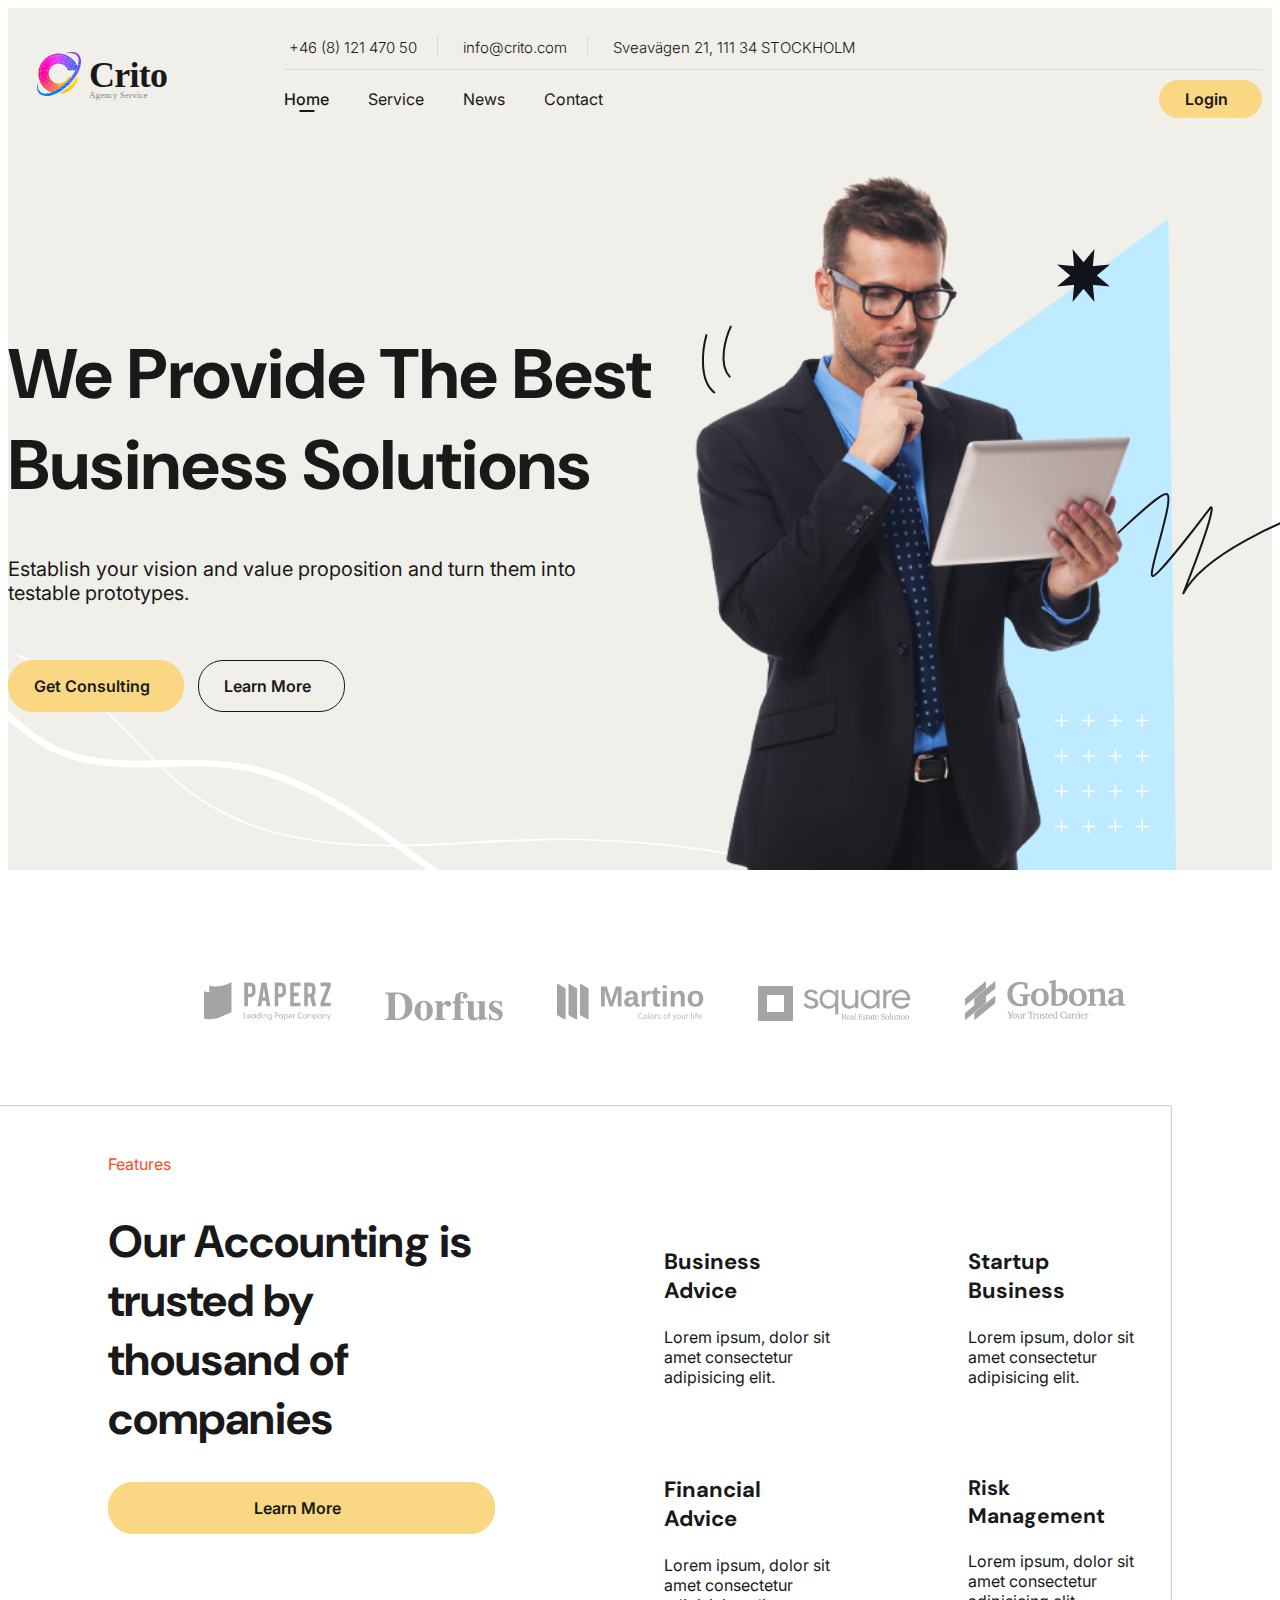
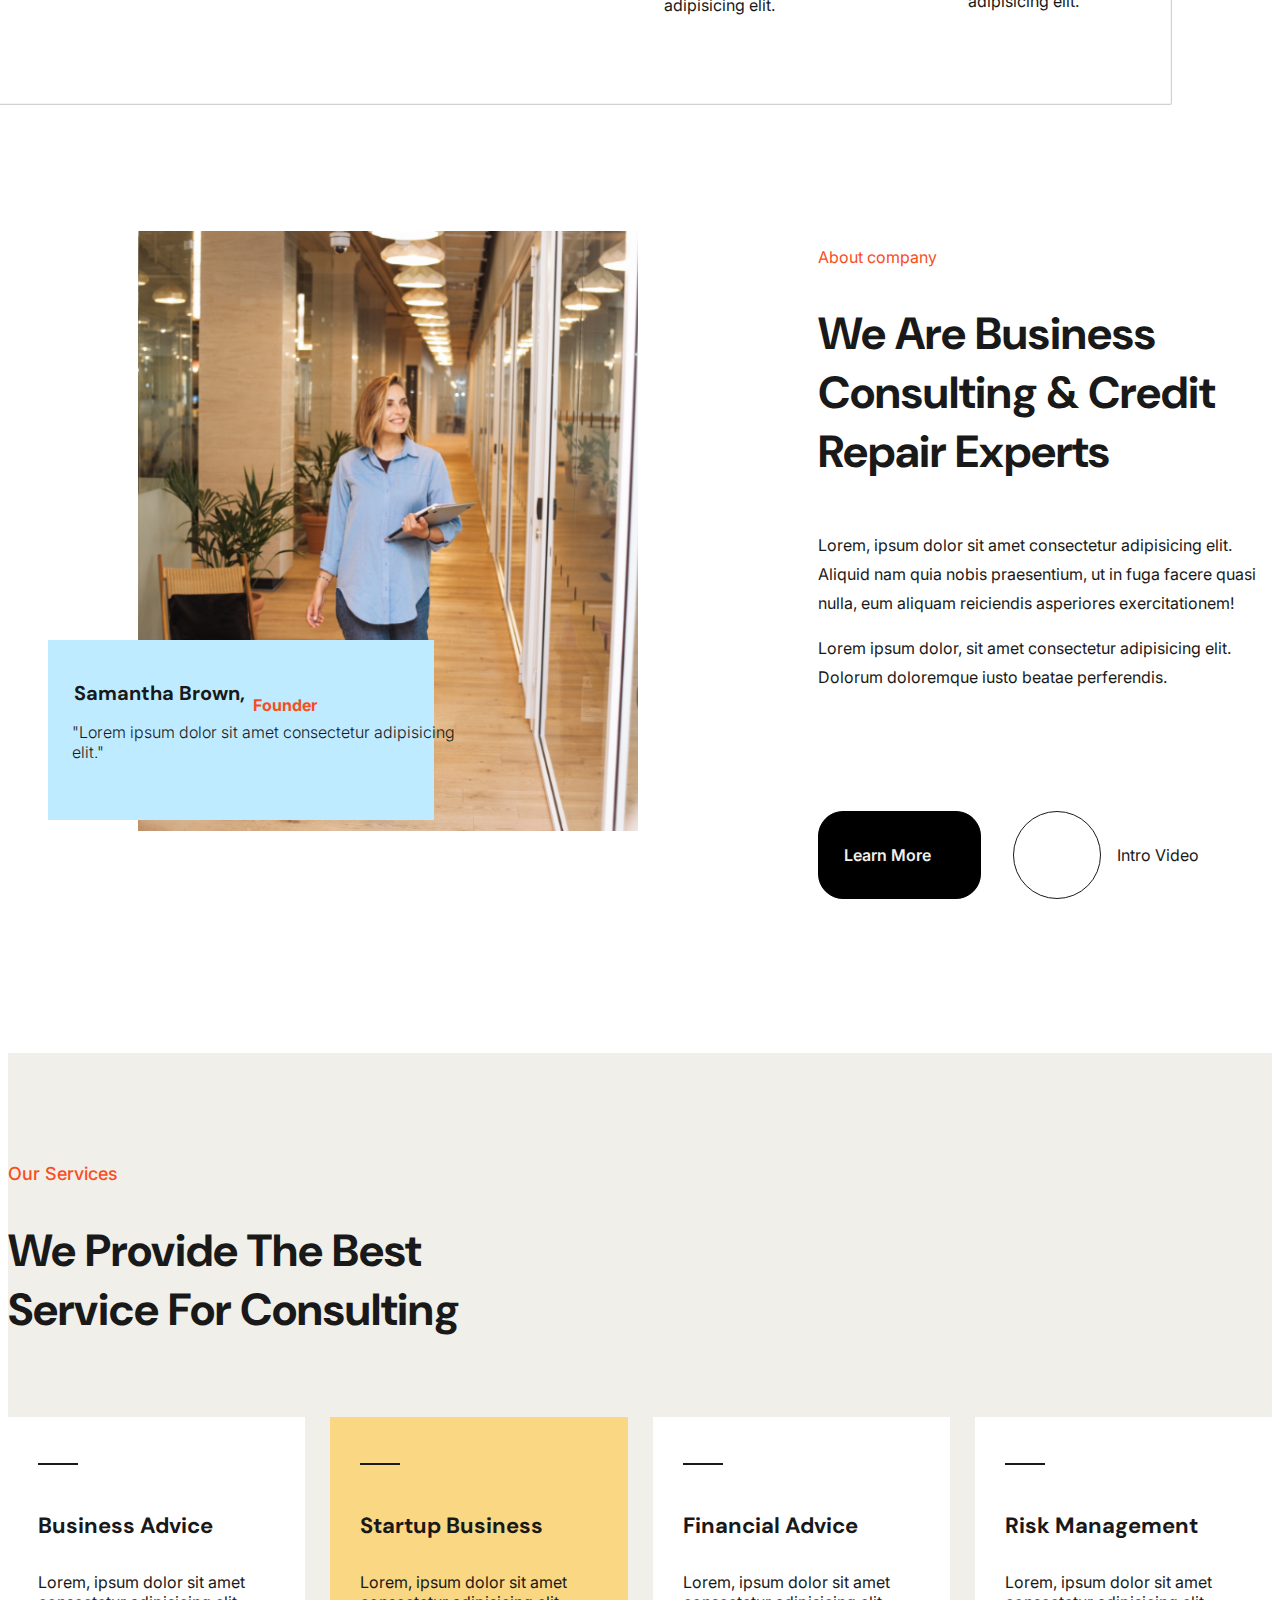
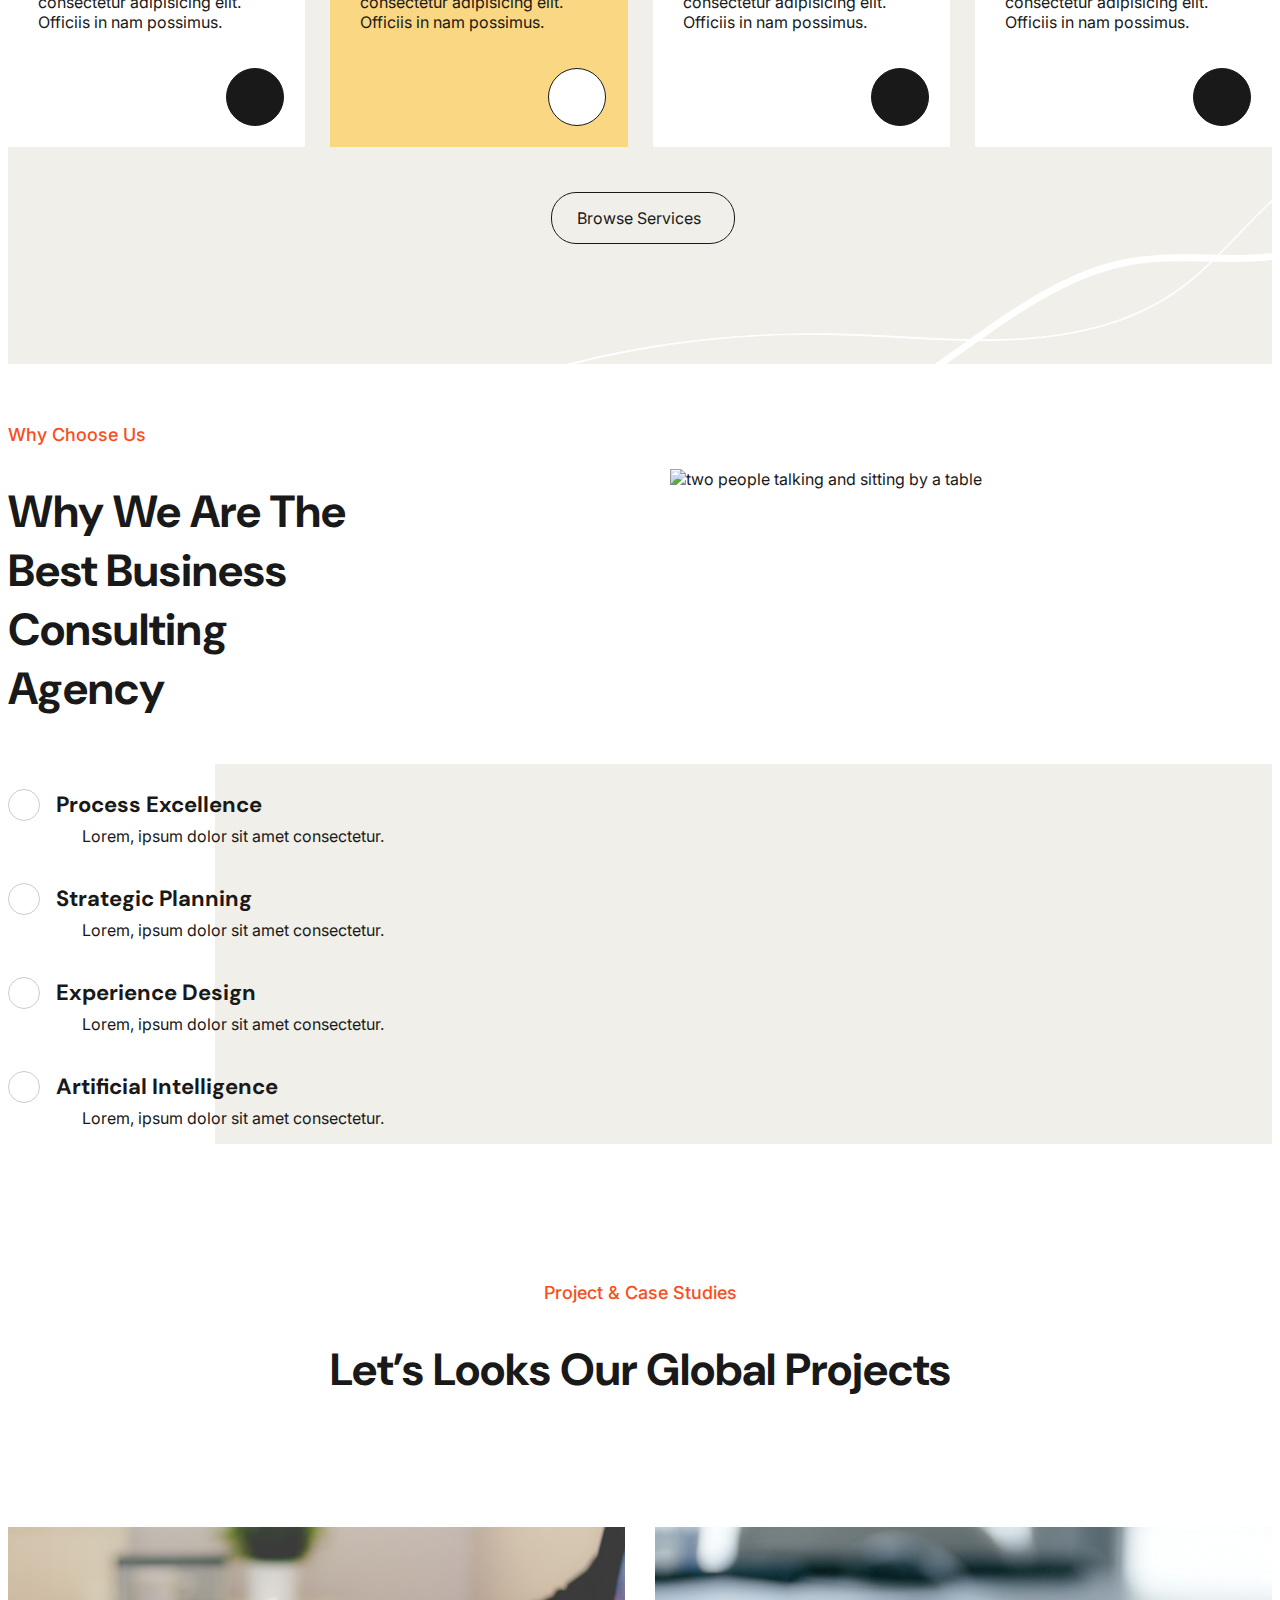
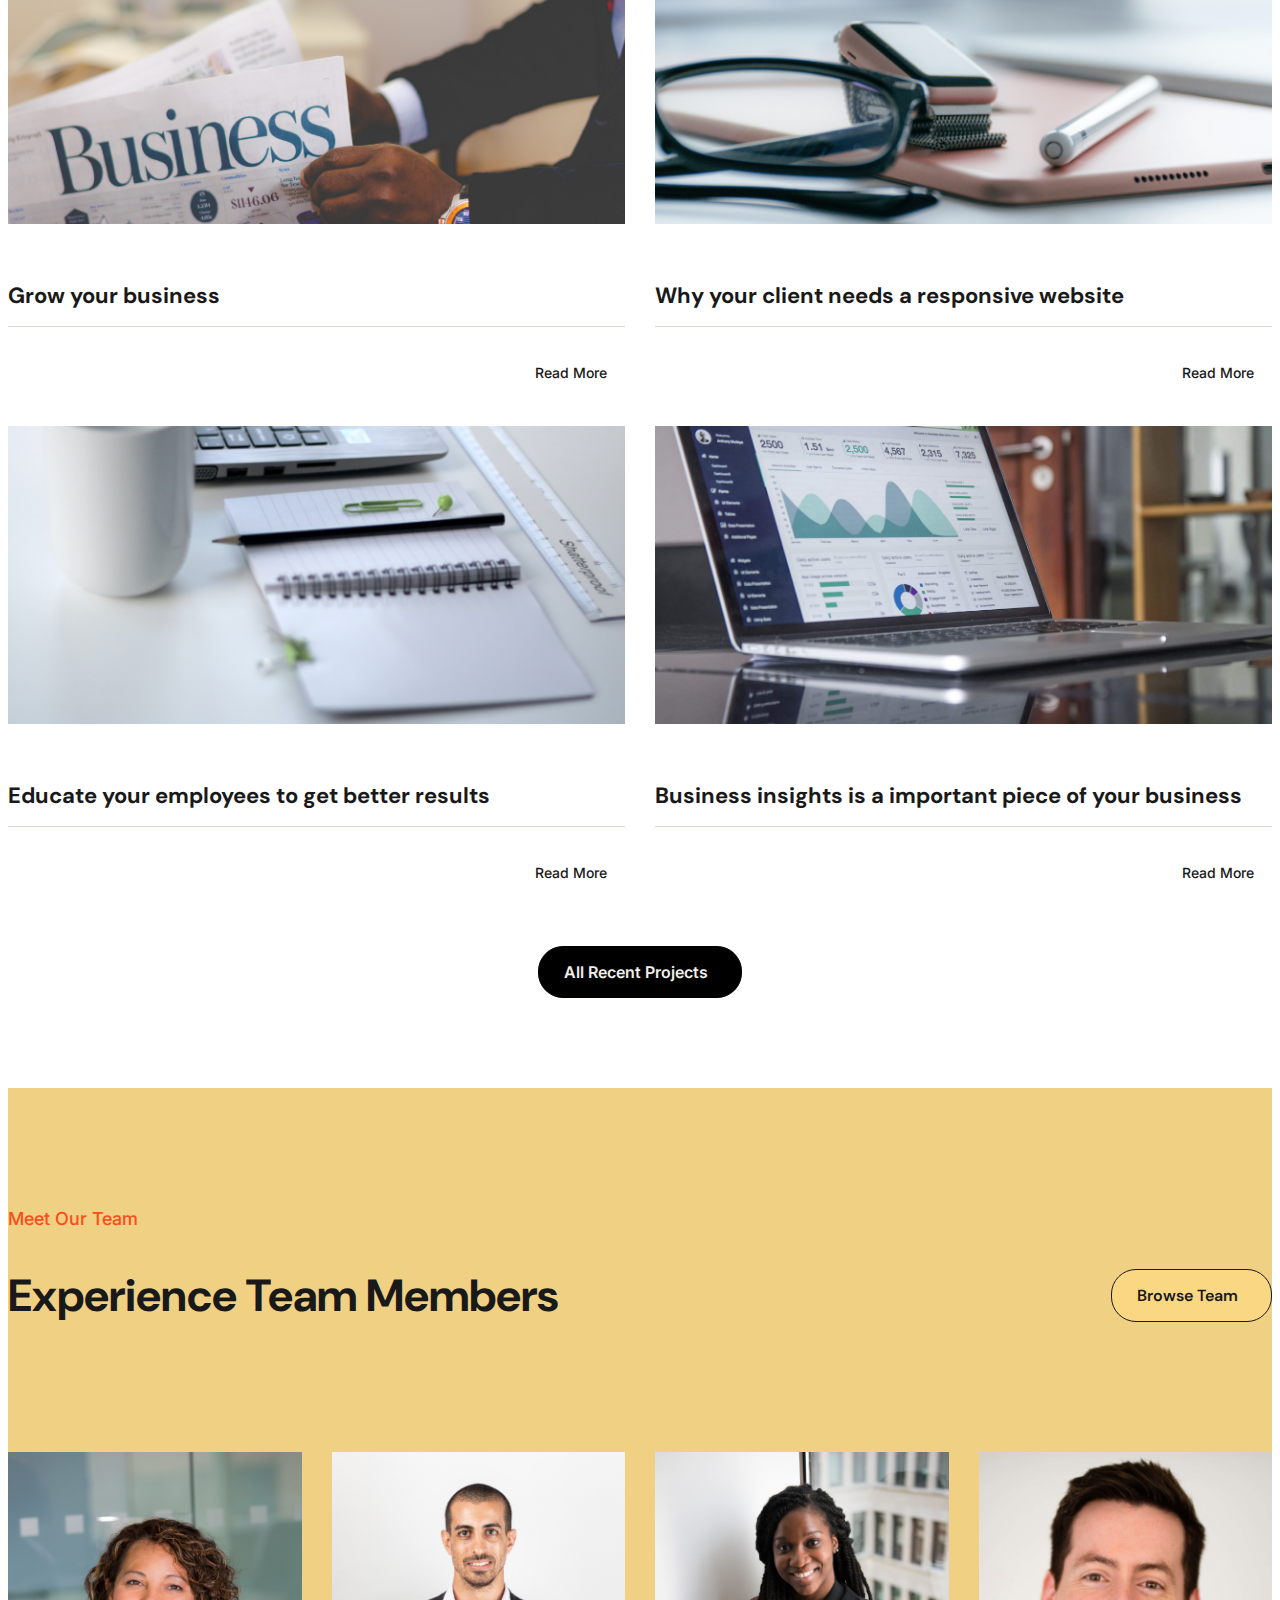
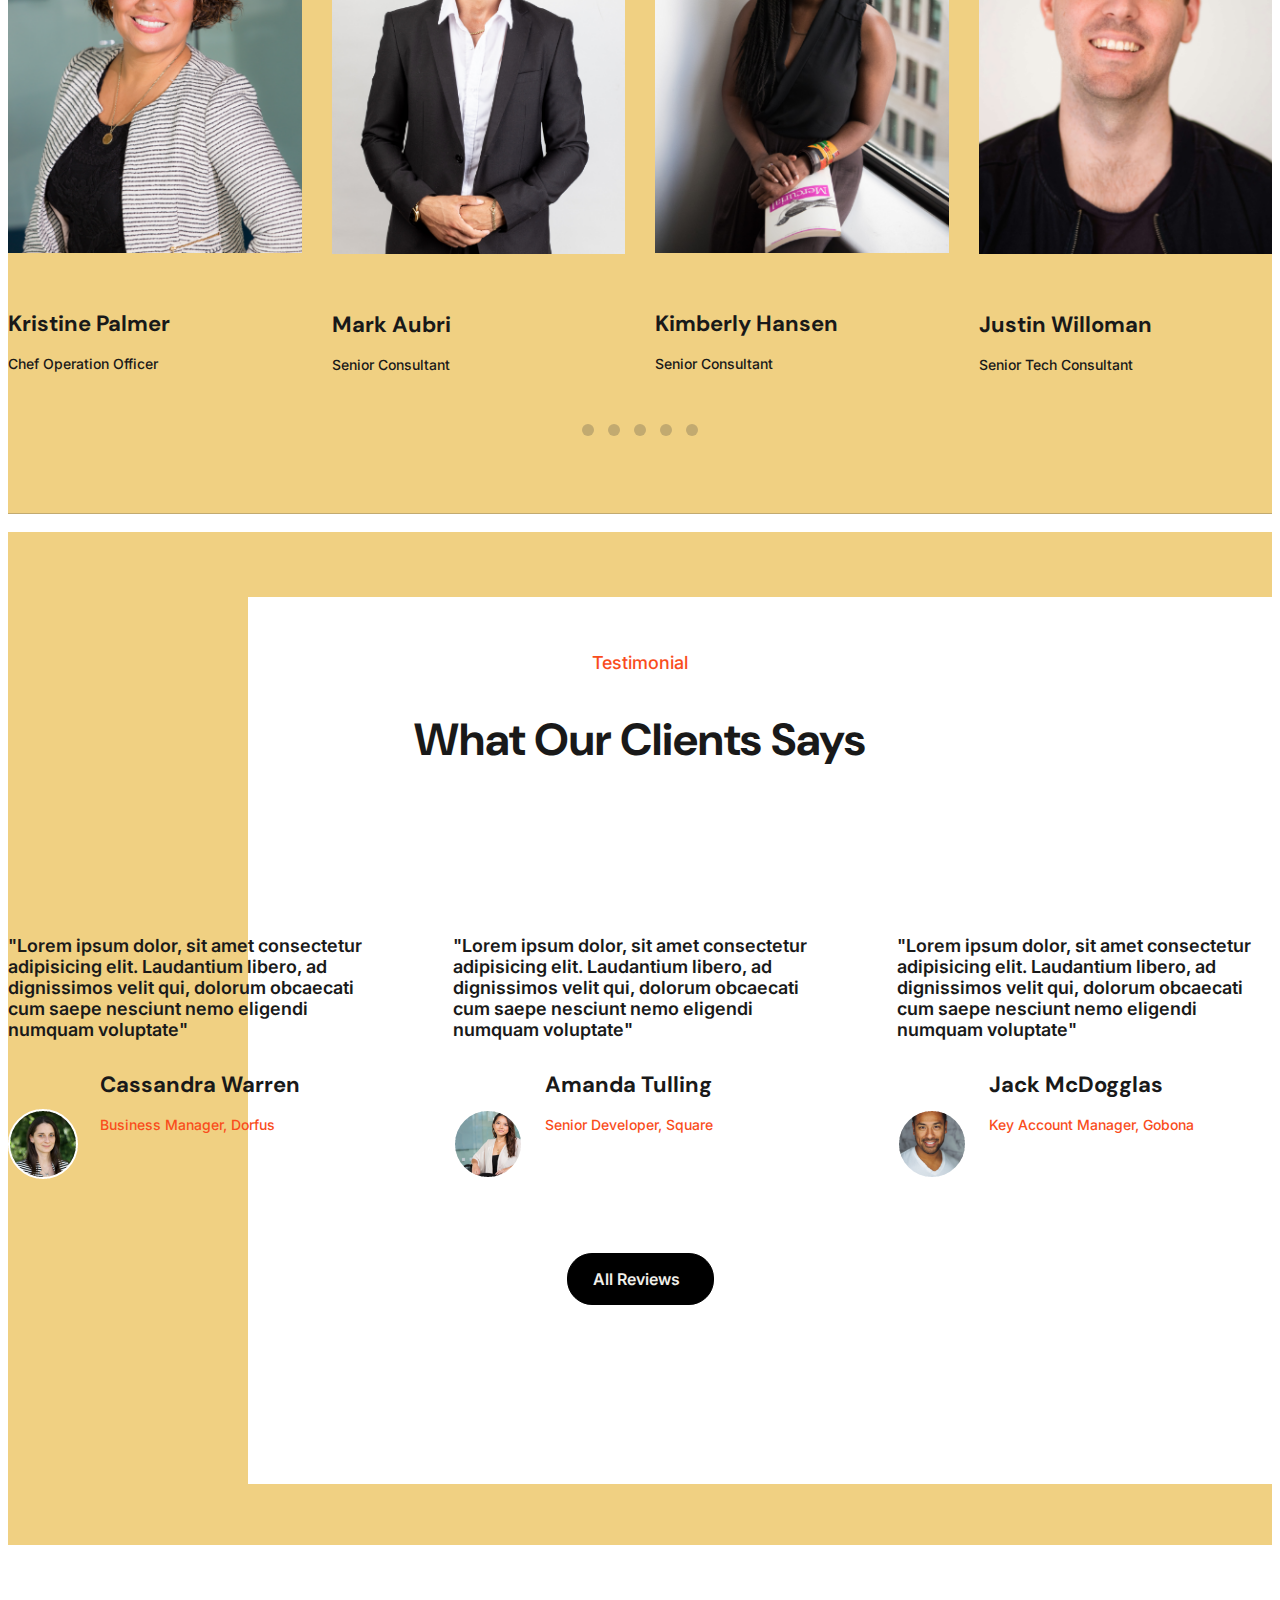
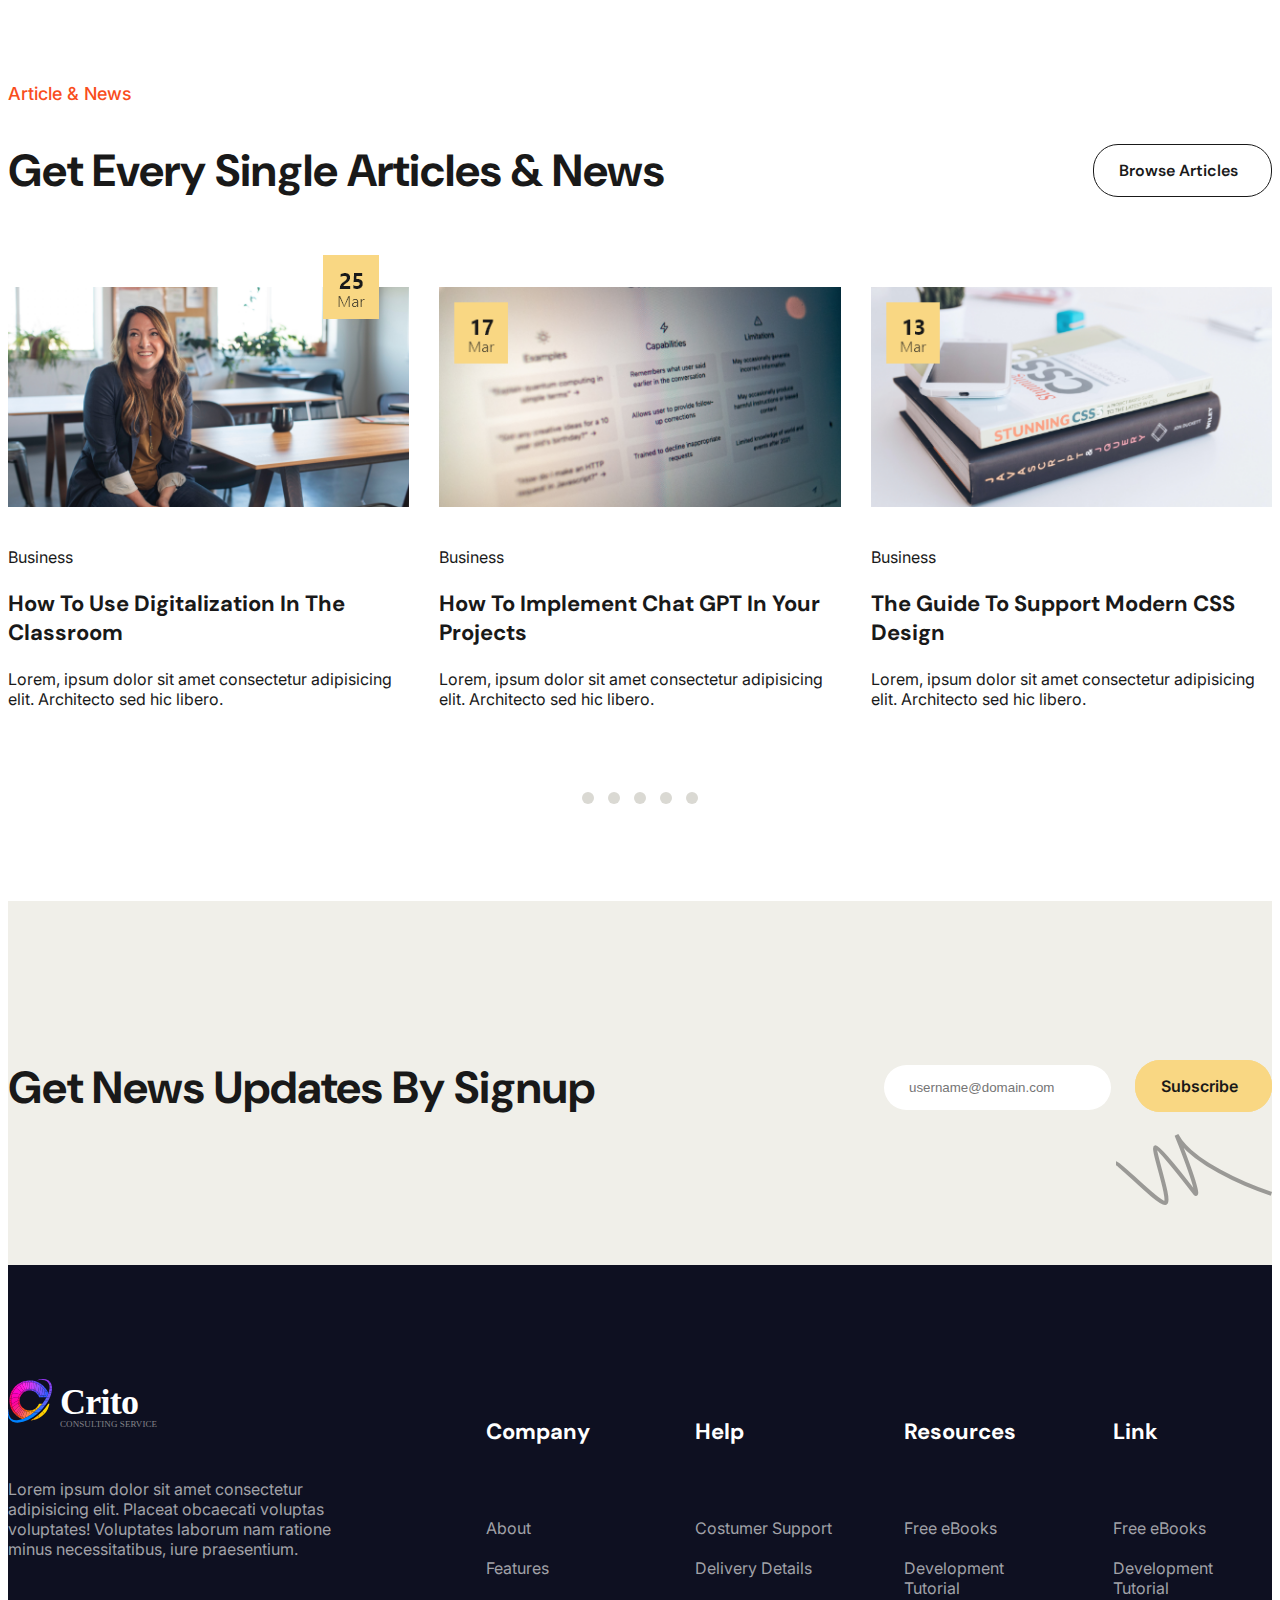
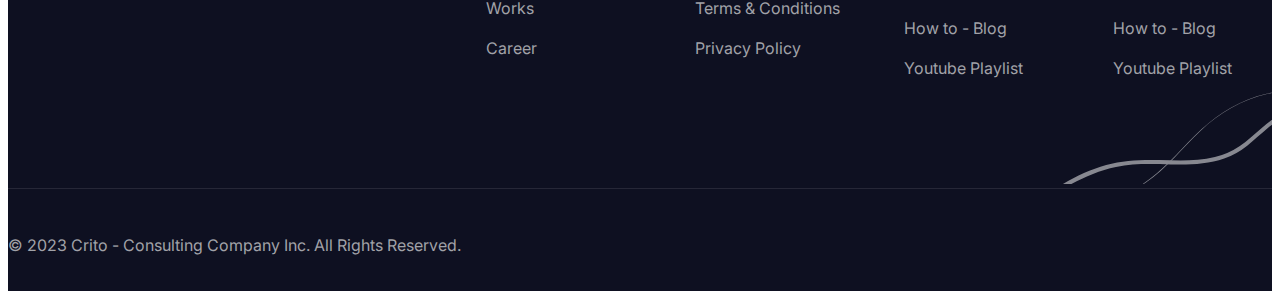
==== commit f6b3df4b: "New contact.html page and css styling" ====
--- a/index.html
+++ b/index.html
@@ -122,7 +122,7 @@
                 <img src="assets/images/about-company-image.png" alt="">
                 <div class="founder">
                     <div class="box">
-                        <h2>Samantha Brown,</h2>
+                        <h3>Samantha Brown,</h3>
                         <p class="title">Founder</p>
                         <p class="description">"Lorem ipsum dolor sit amet consectetur adipisicing elit."</p>
                     </div>
@@ -453,7 +453,7 @@
     <section class="crito-footer-bottom">
         <div class="container">
             <div class="content-bottom">
-                <p>&copy 2023 Crito - Consylting Company Inc. All Rights Reserved.</p>
+                <p>&copy 2023 Crito - Consulting Company Inc. All Rights Reserved.</p>
                 <div class="social-media">
                     <a href="https://facebook.com/" target="_blank"><i class="fa-brands fa-facebook"></i></a>
                     <a href="https://twitter.com/" target="_blank"><i class="fa-brands fa-x-twitter"></i></a>
@@ -467,6 +467,9 @@
 
    
                 
+<script src="https://cdn.jsdelivr.net/npm/bootstrap@5.3.1/dist/js/bootstrap.bundle.min.js" integrity="sha384-HwwvtgBNo3bZJJLYd8oVXjrBZt8cqVSpeBNS5n7C8IVInixGAoxmnlMuBnhbgrkm" crossorigin="anonymous"></script>
+</body>
+</html>
              
                 
         
@@ -527,7 +530,3 @@
         
 
 
-
-<script src="https://cdn.jsdelivr.net/npm/bootstrap@5.3.1/dist/js/bootstrap.bundle.min.js" integrity="sha384-HwwvtgBNo3bZJJLYd8oVXjrBZt8cqVSpeBNS5n7C8IVInixGAoxmnlMuBnhbgrkm" crossorigin="anonymous"></script>
-</body>
-</html>--- a/assets/css/style.css
+++ b/assets/css/style.css
@@ -553,7 +553,7 @@
   width: 386px;
   background-color: #BEEBFF;
 }
-.about-company .container .content-left .founder .box h2 {
+.about-company .container .content-left .founder .box h3 {
   position: relative;
   left: 26px;
   top: 40px;
@@ -1249,4 +1249,39 @@
 }
 .crito-footer-bottom .container .content-bottom a:hover {
   color: #DAD9D3;
+}
+
+.lets-connect {
+  background-color: #F0EFE9;
+  position: relative;
+  z-index: 0;
+}
+.lets-connect img {
+  position: absolute;
+  left: 0;
+  bottom: 0;
+  z-index: 1;
+}
+.lets-connect .container .connect {
+  text-align: center;
+  padding-top: 110px;
+  padding-bottom: 100px;
+}
+.lets-connect .container .connect a {
+  color: #191919;
+  text-decoration: none;
+  margin: 8px;
+}
+.lets-connect .container .connect a:active {
+  font-weight: 500;
+}
+.lets-connect .container .connect a:hover {
+  color: #DAD9D3;
+  text-decoration: none;
+}
+.lets-connect .container .connect h2 {
+  font-family: "DM Sans", sans-serif;
+  font-size: 56px;
+  font-weight: 700;
+  padding-top: 10px;
 }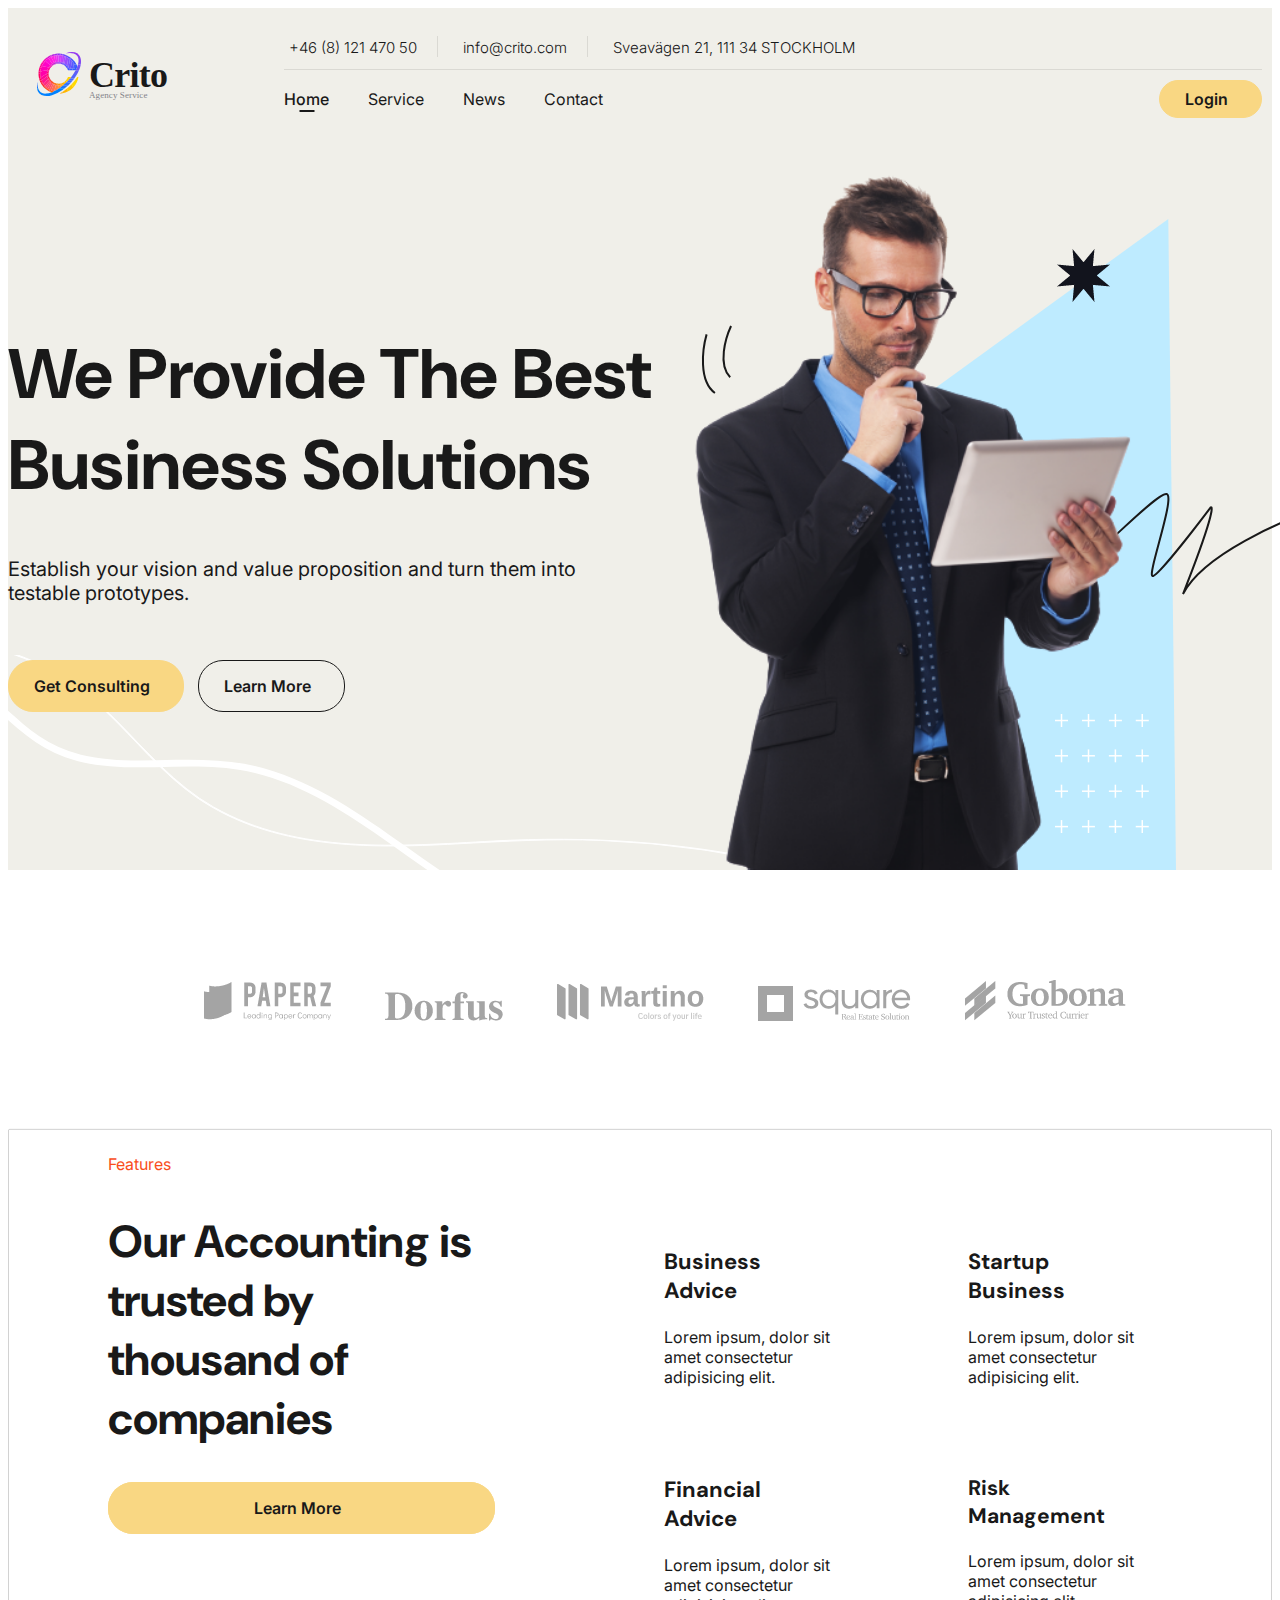
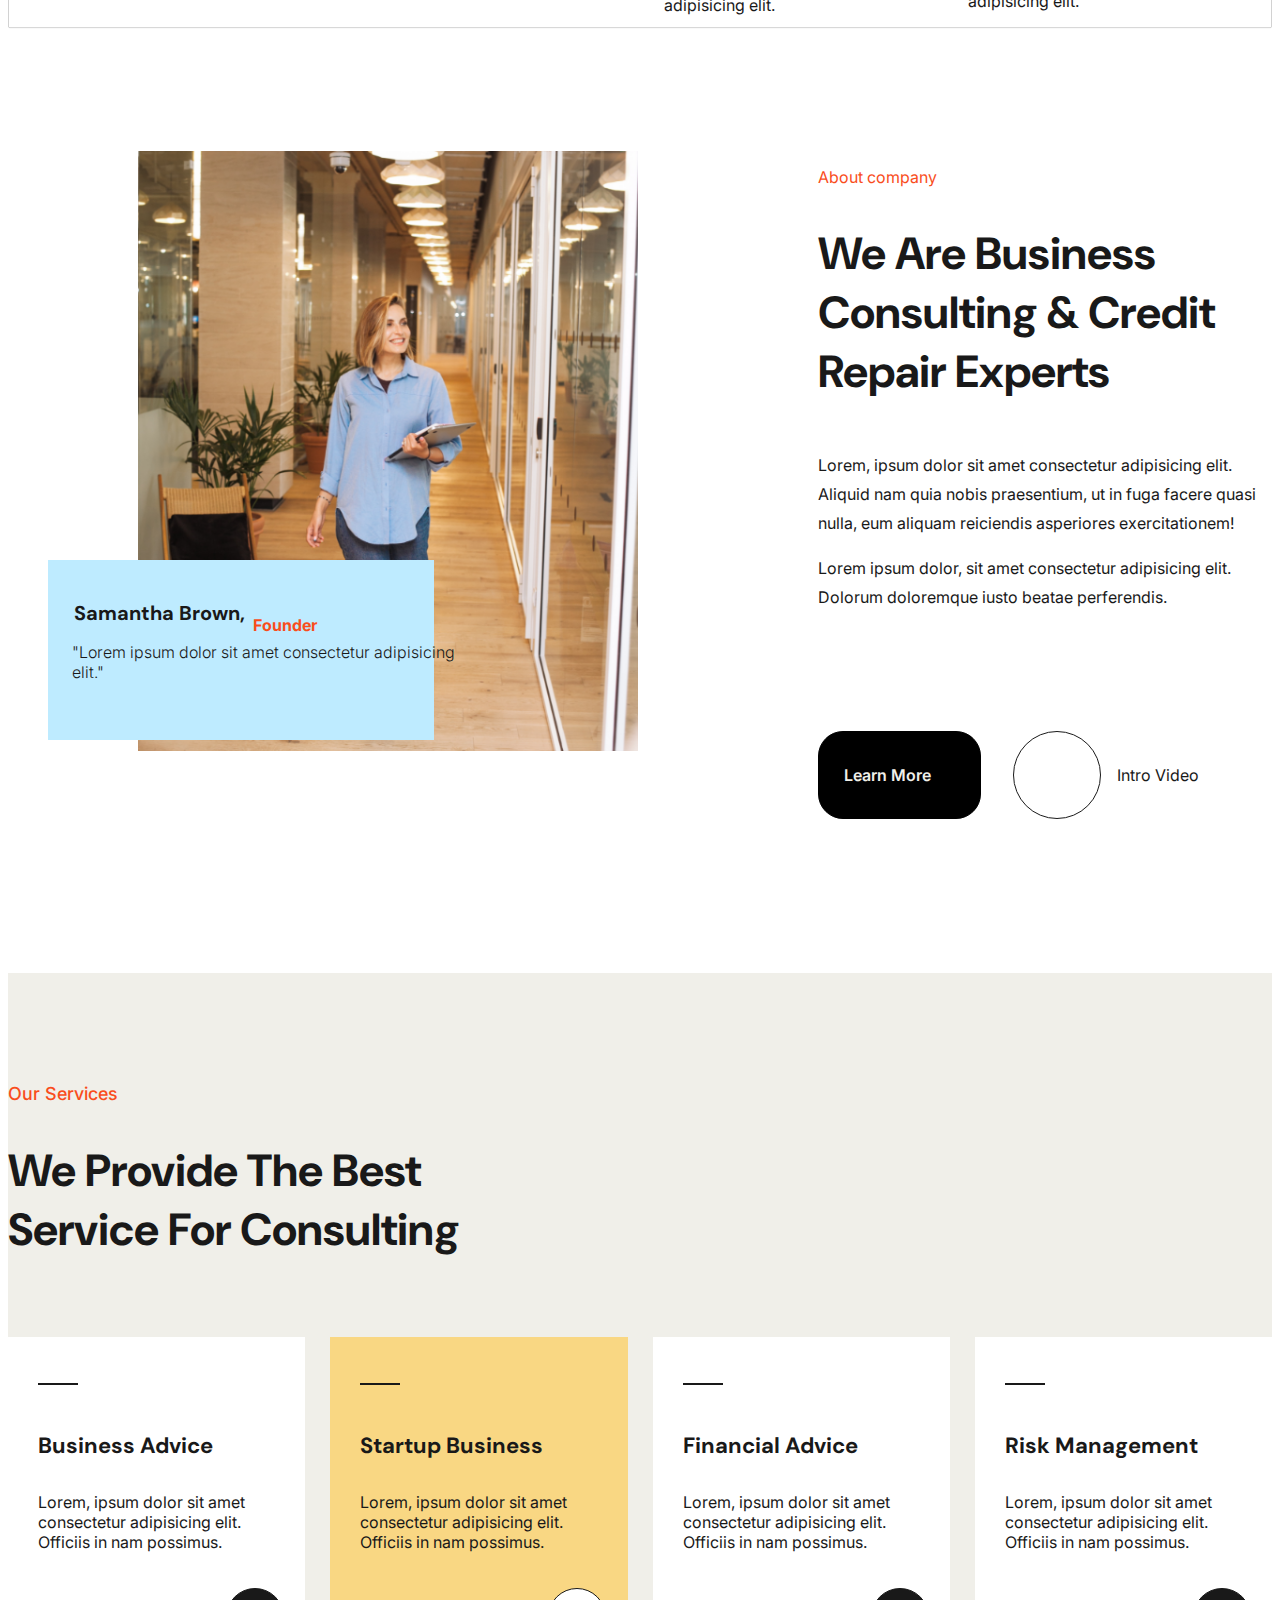
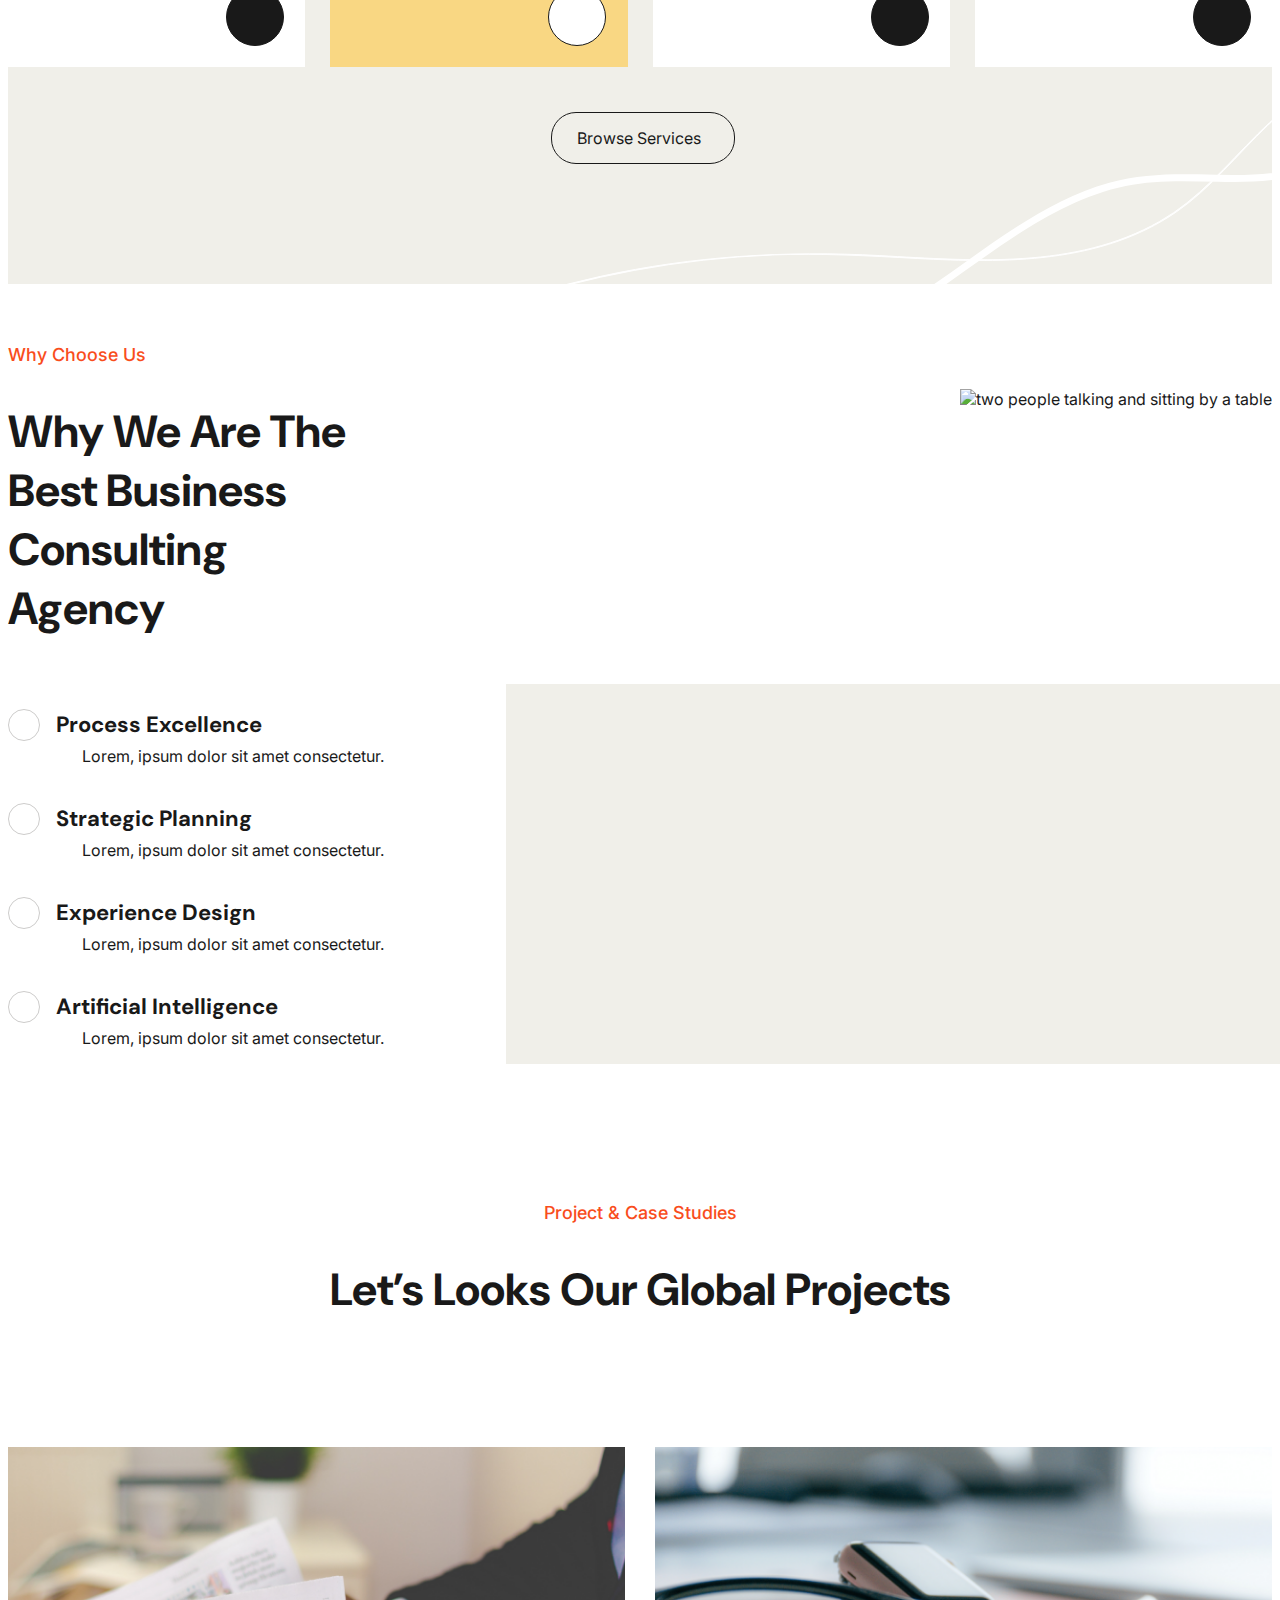
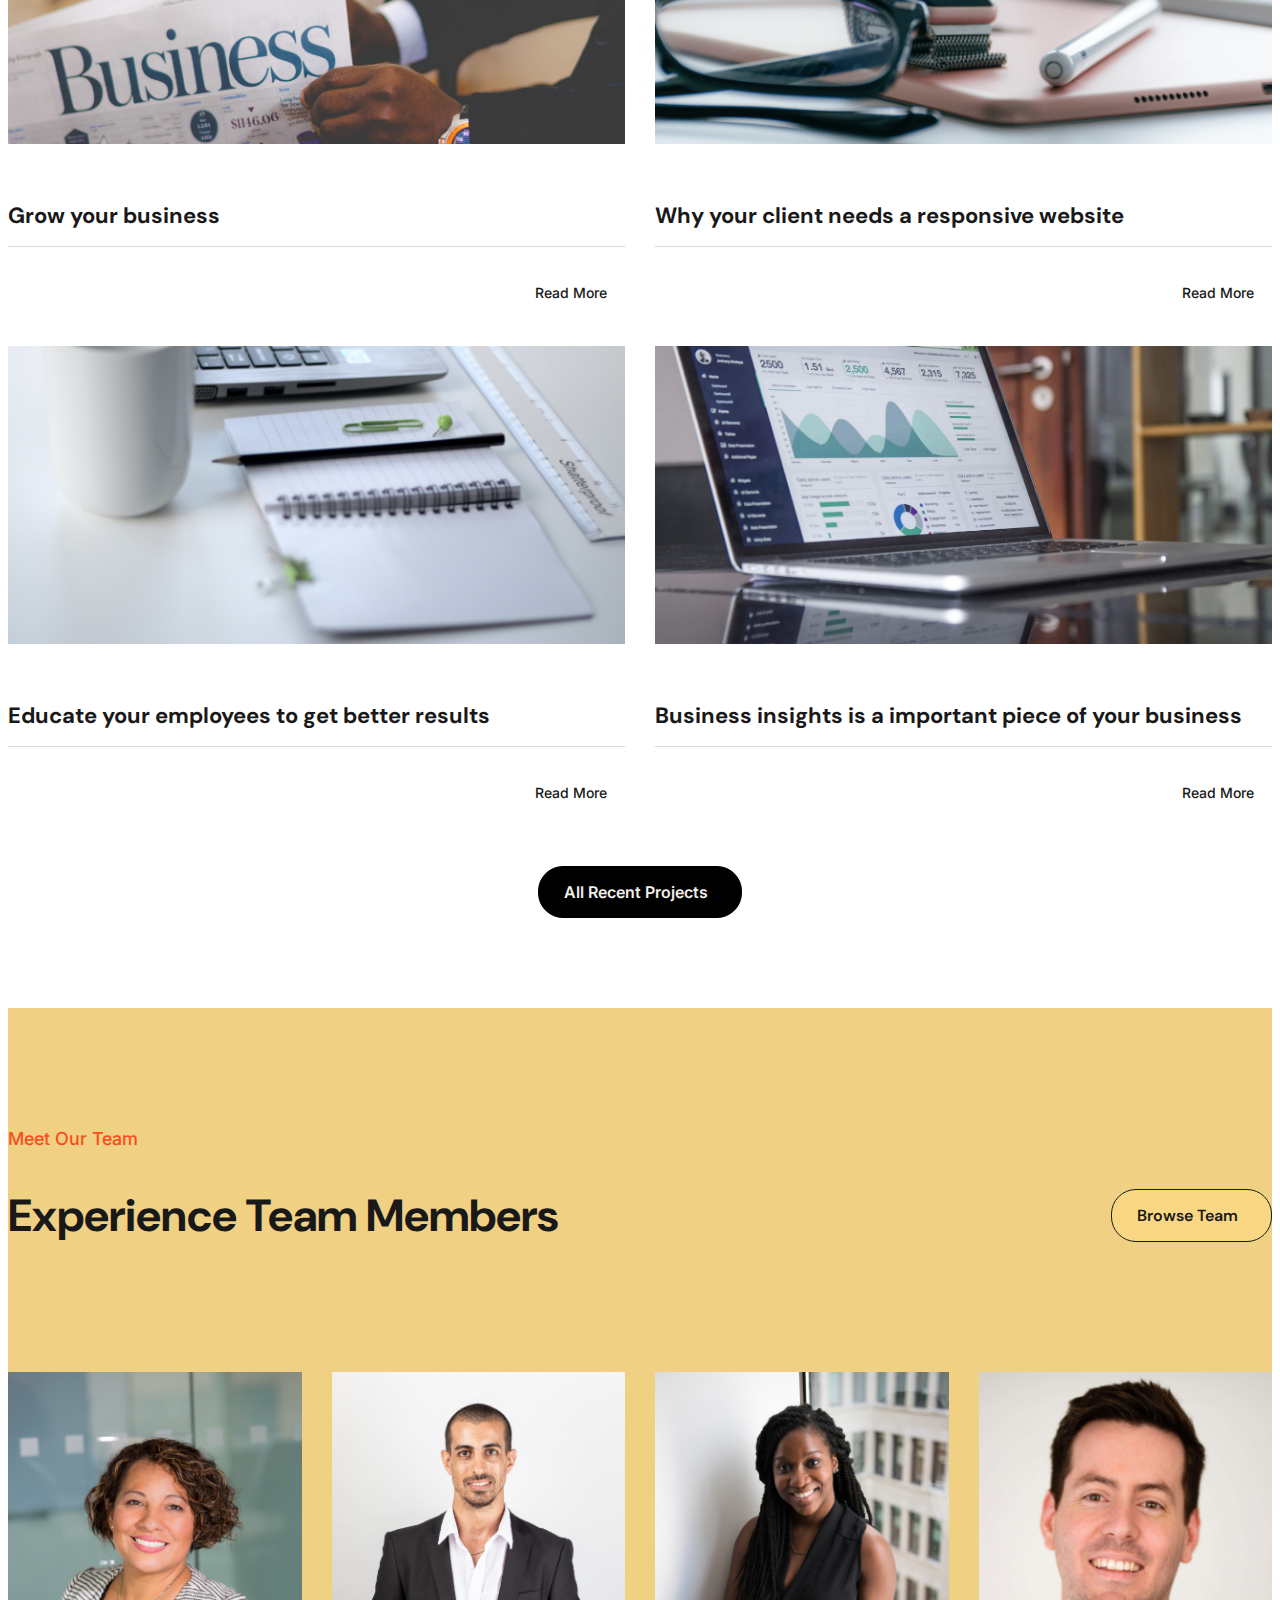
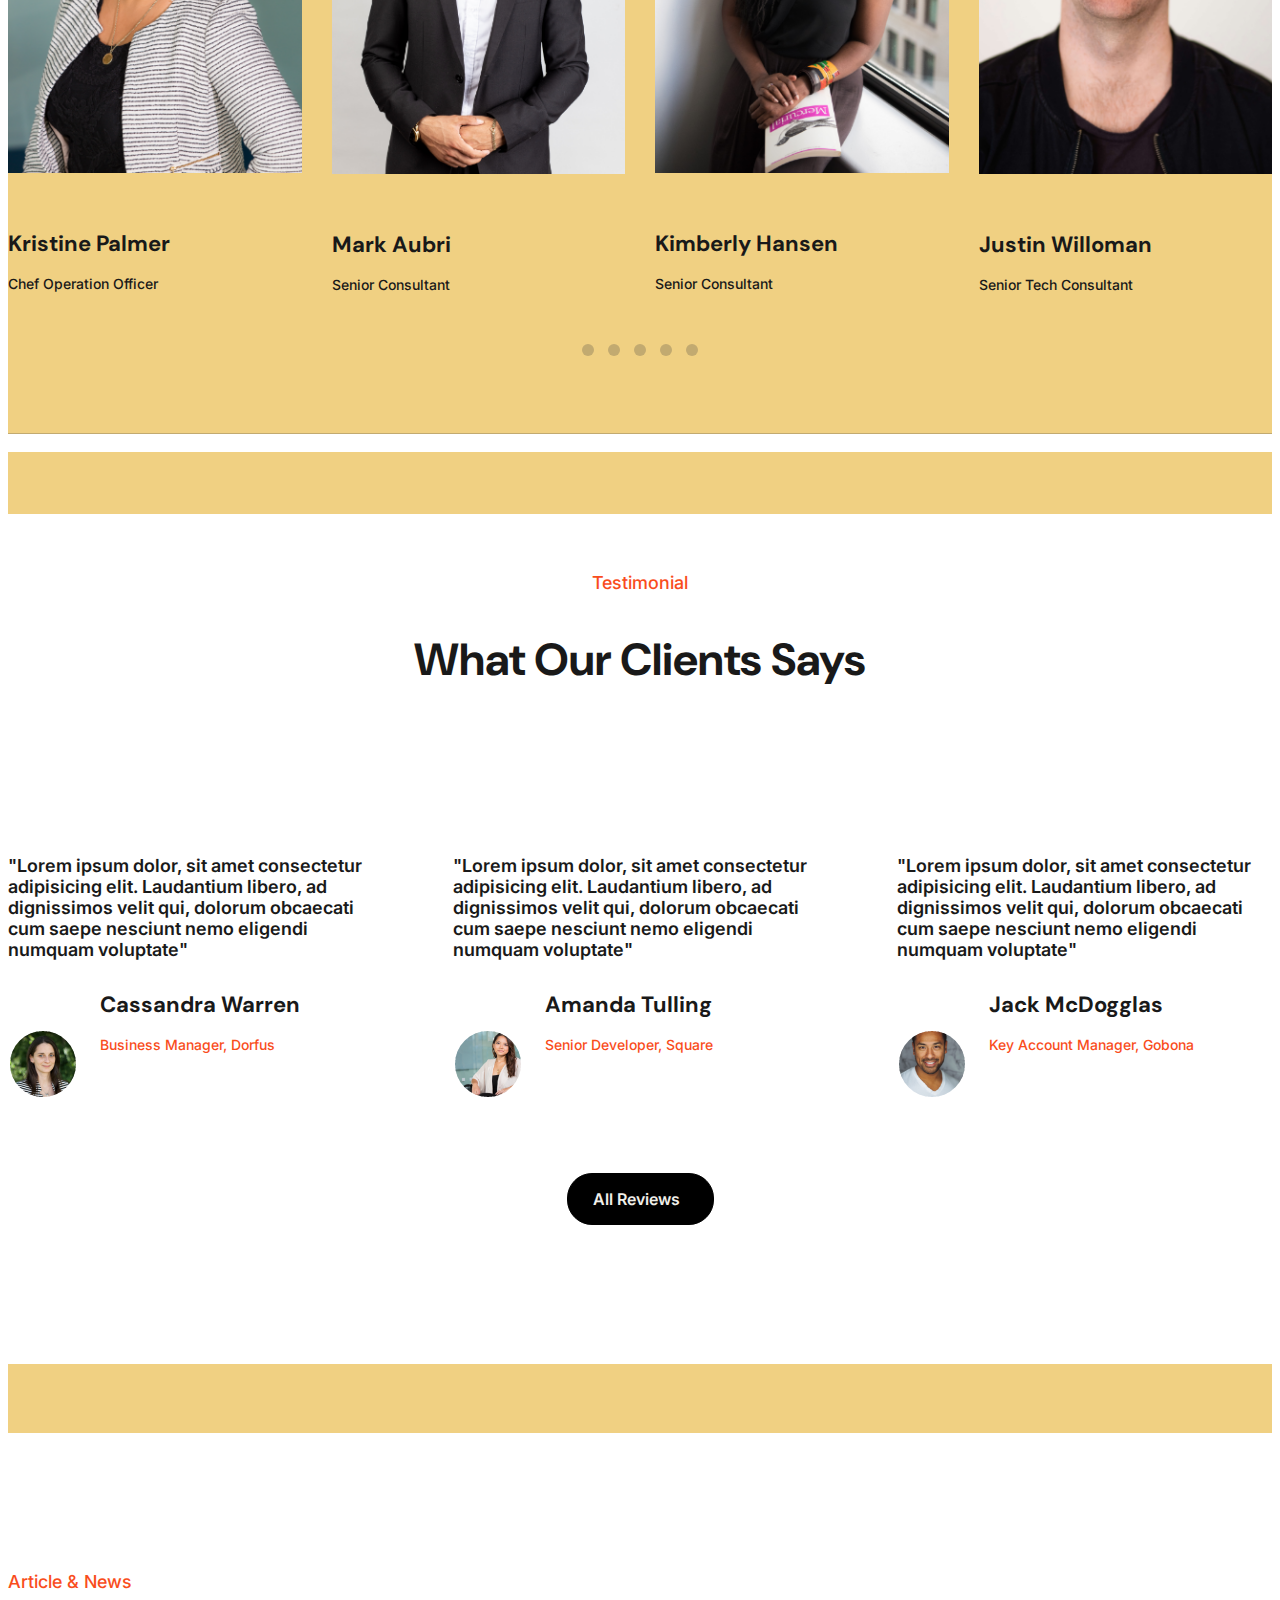
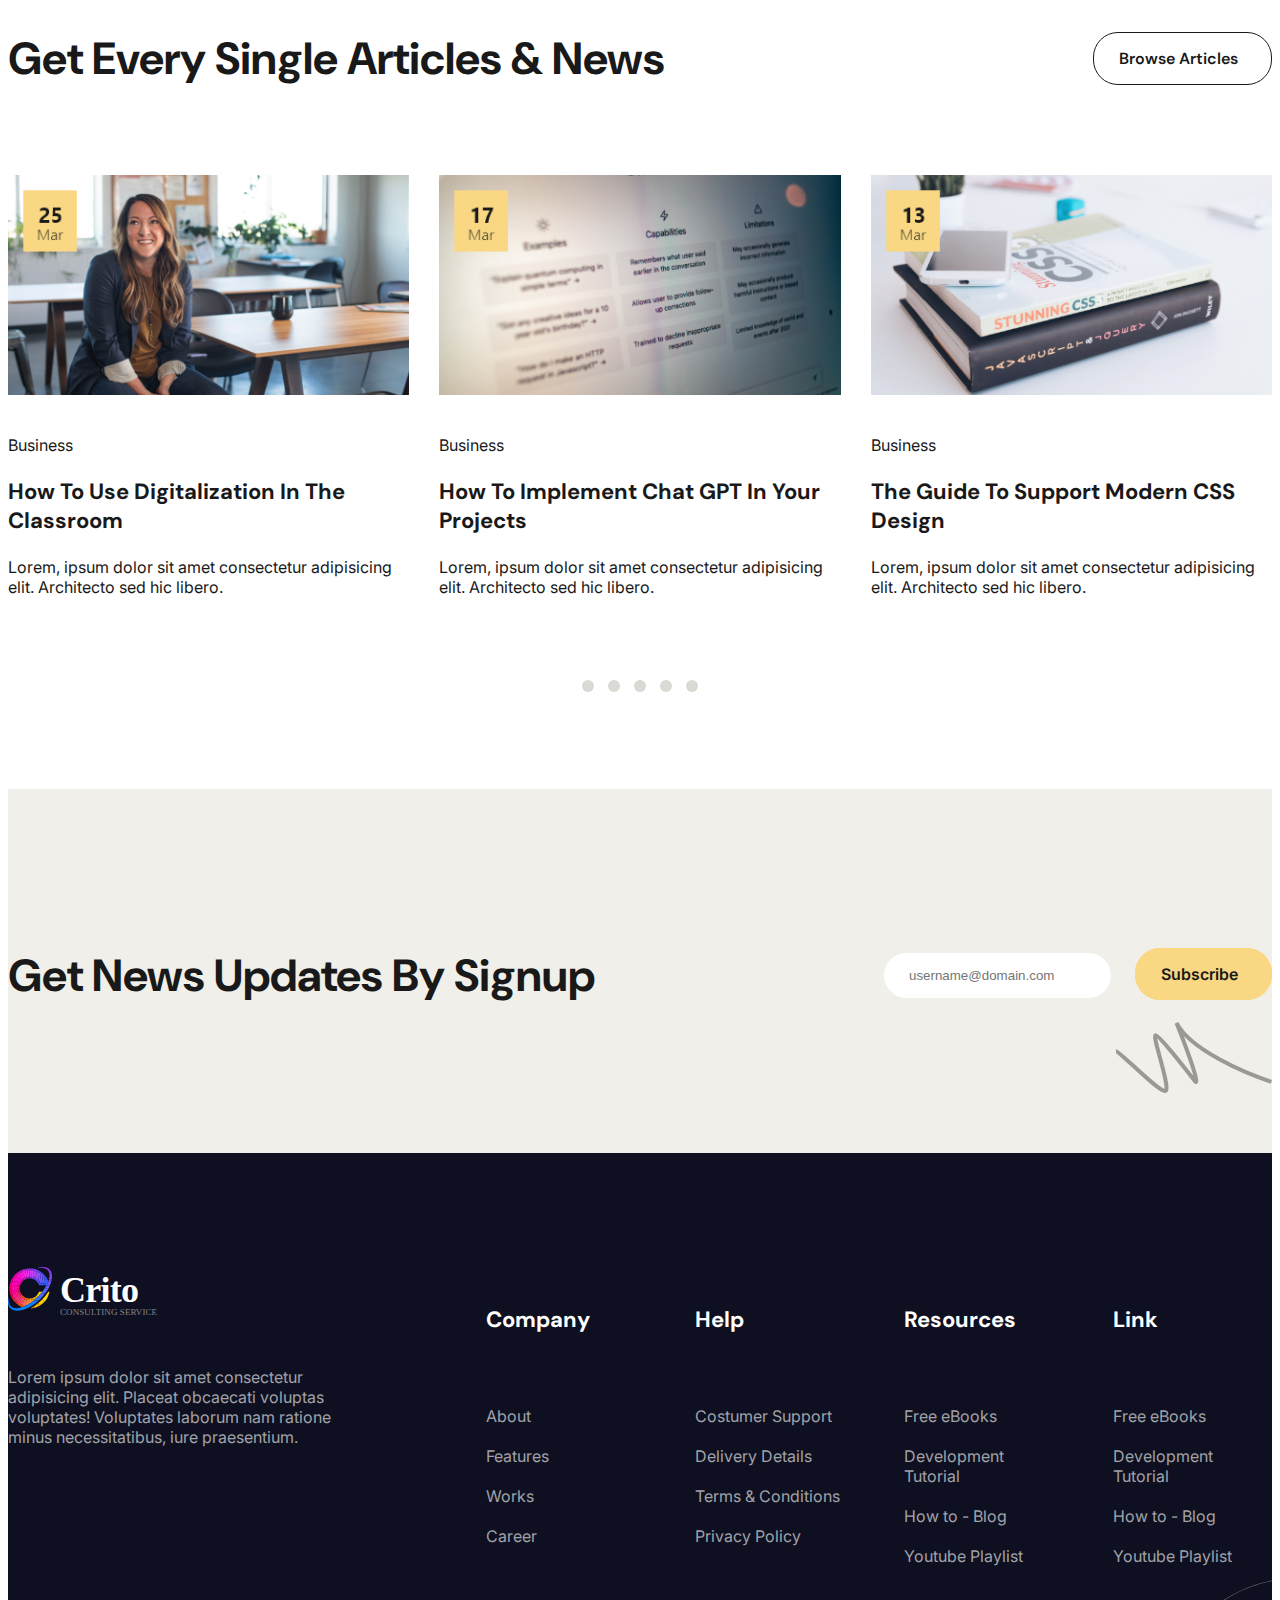
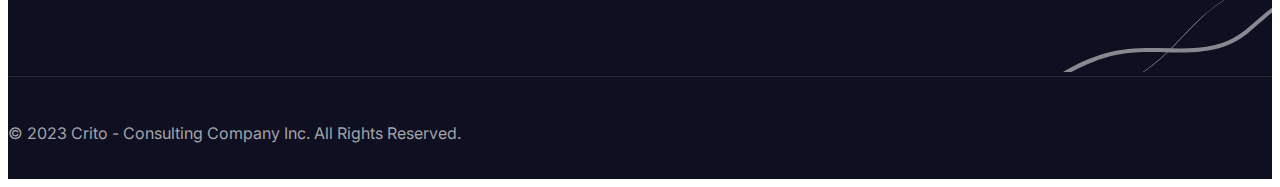
==== commit 80cbbca9: "New contact page section  and css styling" ====
--- a/index.html
+++ b/index.html
@@ -9,461 +9,467 @@
     <script defer src="https://kit.fontawesome.com/41c8b474e2.js" crossorigin="anonymous"></script>
     <link href="https://cdn.jsdelivr.net/npm/bootstrap@5.3.1/dist/css/bootstrap.min.css" rel="stylesheet" integrity="sha384-4bw+/aepP/YC94hEpVNVgiZdgIC5+VKNBQNGCHeKRQN+PtmoHDEXuppvnDJzQIu9" crossorigin="anonymous">
     <link rel="stylesheet" href="assets/css/style.css">
-    <title>www.crito.com</title>
+    <title>Crito Agency Service</title>
+    <link rel="icon" type="image/x-icon" href="assets/images/icon.svg">
 </head>
 <body>
 
    
-   <!-- header section -->
-    <header>
-        <div class="container">
-            <a href="index.html"><img src="assets/images/crito-logotype.svg" alt="crito logotype"></a>
-            <button class="menu-bars"><i class="fa-solid fa-bars"></i></button>
-            <div class="menu">
-                <div class="top-menu">
-                    <div class="contact-information">
-                        <div class="contact-box">
-                            <i class="fa-regular fa-phone-volume"></i>
-                            +46 (8) 121 470 50
-                        </div>
-                        <div class="contact-box">
-                            <i class="fa-regular fa-envelope"></i>                           
-                            info@crito.com
-                        </div>
-                        <div class="contact-box last">
-                            <i class="fa-regular fa-location-dot"></i>
-                            Sveavägen 21, 111 34 STOCKHOLM
-                        </div>
+<!-- header section -->
+<header>
+    <div class="container">
+        <a href="index.html"><img src="assets/images/crito-logotype.svg" alt="crito logotype"></a>
+        <button class="menu-bars"><i class="fa-solid fa-bars"></i></button>
+        <div class="menu">
+            <div class="top-menu">
+                <div class="contact-information">
+                    <div class="contact-box">
+                        <i class="fa-regular fa-phone-volume"></i>
+                        +46 (8) 121 470 50
                     </div>
-                    <div class="social-media">
-                        <a href="https://facebook.com/" target="_blank"><i class="fa-brands fa-facebook"></i></a>
-                        <a href="https://twitter.com/" target="_blank"><i class="fa-brands fa-x-twitter"></i></a>
-                        <a href="https://instagram.com/" target="_blank"><i class="fa-brands fa-instagram"></i></a>
-                        <a href="https://linkedin.com/" target="_blank"><i class="fa-brands fa-linkedin"></i></a>
+                    <div class="contact-box">
+                        <i class="fa-regular fa-envelope"></i>                           
+                        info@crito.com
                     </div>
-                </div>   
-               <div class="bottom-menu">
-                    <nav>
-                        <a class="active" href="index.html">Home</a>
-                        <a href="service.html">Service</a>
-                        <a href="news.html">News</a>
-                        <a href="contact.html">Contact</a>
-                    </nav>
-                    <a class="btn-yellow btn-login" href="login.html">Login <i class="fa-regular fa-arrow-up-right"></i></a>
-               </div>
-    </header>
-
-    <!-- showcase section -->
-    <section class="showcase">
-        <div class="container">
-            <div class="content">
-                <h1>We Provide The Best Business Solutions</h1>
-                <p>Establish your vision and value proposition and turn them into testable prototypes.</p>
-                <a class="btn-yellow" href="#">Get Consulting <i class="fa-regular fa-arrow-up-right"></i></a>
-                <a class="btn-transparent" href="#">Learn More <i class="fa-regular fa-arrow-up-right"></i></a>
-            </div>
-            <img src="assets/images/showcase-picture.png" alt="image of a man in a suit holding a tablet">
-        </div>
-        <img class ="background-line" src="assets/images/showcase-background-lines.svg" alt="">
-    </section>
-        
-    <!-- brands section -->
-    <section class="brands">
-        <div class="brand-row">
-            <div class="content">
-                <img src="assets/images/paperz-logo.png" alt="paperz logotype">
-                <img src="assets/images/dorfus-logo.png" alt="dorfus logotype">
-                <img src="assets/images/martino-logo.png" alt="martino logotype">
-                <img src="assets/images/square-logo.png" alt="square logotype">
-                <img src="assets/images/gobona-logo.png" alt="gobona logotype">
-            </div>
-        </div>
-
-    </section>
-
-    <!-- features section -->
-    <section class="features">
-        <img src="assets/images/features-line.svg" alt="border line">
-        <div class="container">
-            <div class="content-left">
-                <p>Features</p>
-                <h2>Our Accounting is trusted by thousand of companies</h2>
-                <a class ="btn-yellow" href="#">Learn More <i class="fa-regular fa-arrow-up-right"></i></a>
-            </div>
-            <div class="content-right">
-                <div class="business-advice">
-                    <i class="fa-light fa-handshake"></i>
-                    <h3>Business Advice</h3>
-                    <p>Lorem ipsum, dolor sit amet consectetur adipisicing elit.</p>
-                </div>
-                <div class="startup-business">
-                    <i class="fa-regular fa-lightbulb-on"></i>
-                    <h3>Startup Business</h3>
-                    <p>Lorem ipsum, dolor sit amet consectetur adipisicing elit.</p>
-                </div>
-                <div class="financial-advice">
-                    <i class="fa-light fa-chart-mixed"></i>
-                    <h3>Financial Advice</h3>
-                    <p>Lorem ipsum, dolor sit amet consectetur adipisicing elit.</p>
-                </div>
-                <div class="risk-management">
-                    <i class="fa-sharp fa-light fa-box-open-full"></i>
-                    <h3>Risk Management</h3>
-                    <p>Lorem ipsum, dolor sit amet consectetur adipisicing elit.</p>
-                </div>
-            </div>
-        </div>
-    </section>
-
-    <!-- about company section -->
-    <section class="about-company">   
-        <div class="container">
-            <div class="content-left">
-                <img src="assets/images/about-company-image.png" alt="">
-                <div class="founder">
-                    <div class="box">
-                        <h3>Samantha Brown,</h3>
-                        <p class="title">Founder</p>
-                        <p class="description">"Lorem ipsum dolor sit amet consectetur adipisicing elit."</p>
+                    <div class="contact-box last">
+                        <i class="fa-regular fa-location-dot"></i>
+                        Sveavägen 21, 111 34 STOCKHOLM
                     </div>
-                </div>   
-            </div>
-            <div class="content-right">
-                <p class="title">About company</p>
-                <h2>We Are Business Consulting & Credit Repair Experts</h2>
-                <p class="first-p">Lorem, ipsum dolor sit amet consectetur adipisicing elit. Aliquid nam quia nobis praesentium, ut in fuga facere quasi nulla, eum aliquam reiciendis asperiores exercitationem!</p>
-                <p class="second-p">Lorem ipsum dolor, sit amet consectetur adipisicing elit. Dolorum doloremque iusto beatae perferendis.</p>
-                <div class="flex">
-                    <a class ="btn-black" href="#">Learn More <i class="fa-regular fa-arrow-up-right"></i></a>
-                    <a href="#">
-                        <div class="btn-video">
-                            <i class="fa-sharp fa-solid fa-play"></i>
-                        </div>
-                        <p>Intro Video</p>
-                    </a>
-                </div>
-            </div>
-        </div>
-    </section>
-                
-    <!-- our services section -->
-    <section class="our-services">
-        <img src="assets/images/our-services-lines.svg" alt="swirly lines">
-        <div class="container">
-            <div class="content-top">
-                <p class="title">Our Services</p>
-                <h2>We Provide The Best Service For Consulting</h2>
-            </div>
-            <div class="content-bottom">
-                <div class="business">
-                    <div class="small-line"></div>    
-                    <h3>Business Advice</h3>
-                    <p>Lorem, ipsum dolor sit amet consectetur adipisicing elit. Officiis in nam possimus.</p>
-                    <a href="#"><i class="fa-light fa-arrow-right"></i></a>
-                </div>
-                <div class="startup">
-                    <div class="small-line"></div> 
-                    <h3>Startup Business</h3>
-                    <p>Lorem, ipsum dolor sit amet consectetur adipisicing elit. Officiis in nam possimus.</p>
-                    <a href="#"><i class="fa-light fa-arrow-right"></i></a>
-                </div>
-                <div class="financial">
-                    <div class="small-line"></div> 
-                    <h3>Financial Advice</h3>
-                    <p>Lorem, ipsum dolor sit amet consectetur adipisicing elit. Officiis in nam possimus.</p>
-                    <a href="#"><i class="fa-light fa-arrow-right"></i></a>
-                </div>
-                <div class="risk">
-                    <div class="small-line"></div> 
-                    <h3>Risk Management</h3>
-                    <p>Lorem, ipsum dolor sit amet consectetur adipisicing elit. Officiis in nam possimus.</p>
-                    <a href="#"><i class="fa-light fa-arrow-right"></i></a>
-                </div>
-            </div>
-        </div>
-        <div class="bottom-button">
-            <a href="#" class="btn-transparent">Browse Services<i class="fa-regular fa-arrow-up-right"></i></a>
-        </div>
-    </section>
-
-    <!-- why choose us section -->
-    <section class="why-choose-us">
-        <img src="assets/images/choose-us-people.svg" alt="two people talking and sitting by a table">
-        <div class="box"></div>
-        <div class="container">
-            <div class="content-left">
-                <div class="title-text">
-                    <p class="title">Why Choose Us</p>
-                    <h2>Why We Are The Best Business Consulting Agency</h2>
-                </div>
-                <div class="topics">
-                    <div class="process">
-                        <i class="fa-light fa-thumbs-up"></i>
-                        <h3>Process Excellence</h3>
-                    </div>
-                    <p>Lorem, ipsum dolor sit amet consectetur.</p>
-                    <div class="strategic">
-                        <i class="fa-light fa-gem"></i>
-                        <h3>Strategic Planning</h3>
-                    </div>
-                    <p>Lorem, ipsum dolor sit amet consectetur.</p>
-                    <div class="experience">
-                        <i class="fa-sharp fa-light fa-pen-nib"></i>
-                        <h3>Experience Design</h3>
-                    </div>
-                    <p>Lorem, ipsum dolor sit amet consectetur.</p>
-                    <div class="artificial">
-                        <i class="fa-light fa-head-side-gear"></i>
-                        <h3>Artificial Intelligence</h3>
-                    </div>
-                    <p>Lorem, ipsum dolor sit amet consectetur.</p>
-                </div>
-            </div>
-        </div>
-    </section>
-
-    <!-- project & case studies section -->
-    <section class="project-and-case">
-        <div class="container">
-            <div class="section-title">
-                <p>Project & Case Studies</p>
-                <h2>Let’s Looks Our Global Projects</h2>
-            </div>
-            <div class="projects">
-                <a href="#">
-                    <img src="assets/images/project-paper.png" alt="two hands holding a businesspaper">
-                    <h3>Grow your business</h3>
-                    <div class="read-more">Read More <i class="fa-regular fa-arrow-up-right"></i></div>
-                </a>
-                <a href="#">
-                    <img src="assets/images/project-apple.png" alt="pink apple products on a table with glasses infront">
-                    <h3>Why your client needs a responsive website</h3>
-                    <div class="read-more">Read More <i class="fa-regular fa-arrow-up-right"></i></div>
-                </a>   
-                <a href="#">
-                    <img src="assets/images/project-supplies.png" alt="office supplies on a desk">
-                    <h3>Educate your employees to get better results</h3>
-                    <div class="read-more">Read More <i class="fa-regular fa-arrow-up-right"></i></div>
-                </a>   
-                <a href="#">
-                    <img src="assets/images/project-laptop.png" alt="laptop with business intelligence insights">
-                    <h3>Business insights is a important piece of your business</h3>
-                    <div class="read-more">Read More <i class="fa-regular fa-arrow-up-right"></i></div>
-                </a>
-            </div>
-            <div class="center-content">
-                <a class ="btn-black" href="#">All Recent Projects <i class="fa-regular fa-arrow-up-right"></i></a>
-            </div>
-        </div>
-    </section>
-
-    <!-- meet our team section -->
-    <section class="meet-our-team">
-        <div class="container">
-            <div class="section-title">
-                <p>Meet Our Team</p>
-                <h2>Experience Team Members
-                    <a class ="btn-browse-team" href="#">Browse Team <i class="fa-regular fa-arrow-up-right"></i></a>
-                </h2>        
-            </div>
-            <div class="members">
-                <div>
-                    <img src="assets/images/team-kristine.png" alt="Kristine Palmer, team member of crito">
-                    <h3>Kristine Palmer</h3>
-                    <p>Chef Operation Officer</p>
-                </div>
-                <div>
-                    <img src="assets/images/team-mark.png" alt="Kristine Palmer, team member of crito">
-                    <h3>Mark Aubri</h3>
-                    <p>Senior Consultant</p>
-                </div>
-                <div>
-                    <img src="assets/images/team-kimberly.png" alt="Kristine Palmer, team member of crito">
-                    <h3>Kimberly Hansen</h3>
-                    <p>Senior Consultant</p>
-                </div>
-                <div>
-                    <img src="assets/images/team-justin.png" alt="Kristine Palmer, team member of crito">
-                    <h3>Justin Willoman</h3>
-                    <p>Senior Tech Consultant</p>
-                </div>
-            </div>
-            <div>
-                <a class="dots" href="#">
-                    <span class="dot"></span>
-                    <span class="dot"></span>
-                    <span class="dot"></span>
-                    <span class="dot"></span>
-                    <span class="dot"></span>
-                </a>
-            </div>
-    </section>
-
-    <!-- our clients section -->
-    <section class="our-clients">
-        <div class="box"></div>
-        <div class="container">
-            <div class="section-title">
-                <p>Testimonial</p>
-                <h2>What Our Clients Says</h2>
-            </div>
-            <div class="client-reactions">
-                <div>
-                    <span class="fa-solid fa-star"></span>
-                    <span class="fa-solid fa-star"></span>
-                    <span class="fa-solid fa-star"></span>
-                    <span class="fa-solid fa-star"></span>
-                    <span class="fa-solid fa-star"></span>
-                    <p>"Lorem ipsum dolor, sit amet consectetur adipisicing elit. Laudantium libero, ad dignissimos velit qui, dolorum obcaecati cum saepe nesciunt nemo eligendi numquam voluptate"</p>
-                    <h3>Cassandra Warren</h3>
-                    <p class="positions">Business Manager, Dorfus</p>
-                    <img src="assets/images/client-cassandra.png" alt="Cassandra Warren client of Dorfus">
-                </div>    
-                <div>
-                    <span class="fa-solid fa-star"></span>
-                    <span class="fa-solid fa-star"></span>
-                    <span class="fa-solid fa-star"></span>
-                    <span class="fa-solid fa-star"></span>
-                    <span class="fa-solid fa-star"></span>
-                    <p>"Lorem ipsum dolor, sit amet consectetur adipisicing elit. Laudantium libero, ad dignissimos velit qui, dolorum obcaecati cum saepe nesciunt nemo eligendi numquam voluptate"</p>
-                    <h3>Amanda Tulling</h3>
-                    <p class="positions">Senior Developer, Square</p>
-                    <img src="assets/images/client-amanda.png" alt="Amanda Tulling client of Square">
-                </div>
-                <div>
-                    <span class="fa-solid fa-star"></span>
-                    <span class="fa-solid fa-star"></span>
-                    <span class="fa-solid fa-star"></span>
-                    <span class="fa-solid fa-star"></span>
-                    <span class="fa-solid fa-star"></span>
-                    <p>"Lorem ipsum dolor, sit amet consectetur adipisicing elit. Laudantium libero, ad dignissimos velit qui, dolorum obcaecati cum saepe nesciunt nemo eligendi numquam voluptate"</p>
-                    <h3>Jack McDogglas</h3>
-                    <p class="positions">Key Account Manager, Gobona</p>
-                    <img src="assets/images/client-jack.png" alt="Jack McDogglas client of Gobona">
-                </div>
-            </div>
-            <div class="center-content">
-                <a class ="btn-black" href="#">All Reviews <i class="fa-regular fa-arrow-up-right"></i></a>
-            </div>
-        </div>
-    </div>
-    </section>
-
-    <!-- article & news section -->
-    <section class="article-and-news">
-        <img class="date" src="assets/images/Date.png" alt="date 25 of march">
-        <div class="container">
-            <div class="section-title">
-                <p>Article & News</p>
-                <h2>
-                    Get Every Single Articles & News
-                    <a class ="btn-transparent" href="#">Browse Articles <i class="fa-regular fa-arrow-up-right"></i></a>
-                </h2>
-            </div>
-            <div class="content">
-                <div>
-                    <img src="assets/images/article-news-lady.png" alt="Picture of a lady sitting in a classroom ">
-                    <p class="business">Business</p>
-                    <h3>How To Use Digitalization In The Classroom</h3>
-                    <p>Lorem, ipsum dolor sit amet consectetur adipisicing elit. Architecto sed hic libero.</p>
-                </div>
-                <div>
-                    <img src="assets/images/article-news-grid.png" alt="Picture of a lady sitting in a classroom ">
-                    <p class="business">Business</p>
-                    <h3>How To Implement Chat GPT In Your Projects</h3>
-                    <p>Lorem, ipsum dolor sit amet consectetur adipisicing elit. Architecto sed hic libero.</p>
-                </div>
-                <div>
-                    <img src="assets/images/article-news-books.png" alt="Picture of a lady sitting in a classroom ">
-                    <p class="business">Business</p>
-                    <h3>The Guide To Support Modern CSS Design</h3>
-                    <p>Lorem, ipsum dolor sit amet consectetur adipisicing elit. Architecto sed hic libero.</p>
-                </div>
-            </div>
-            <div>
-                <a class="dots" href="#">
-                    <span class="dot"></span>
-                    <span class="dot"></span>
-                    <span class="dot"></span>
-                    <span class="dot"></span>
-                    <span class="dot"></span>
-                </a>
-            </div>
-        </div>
-    </section>
-                
-    <!-- news and updates section -->
-    <section class="news-and-updates">
-        <img src="assets/images/update-line-right.svg" alt="swirly lines right">
-        <div class="container">
-            <div class="updates">
-                <h2>Get News Updates By Signup</h2>
-                <form action="#" method="post">
-                    <input type="email" id="email" name="email" title="email-adress" placeholder="username@domain.com">
-                    <a class="btn-yellow" href="#">Subscribe <i class="fa-regular fa-arrow-up-right"></i></a>
-                </form>
-            </div>
-        </div>
-    </section>
-
-    <!-- footer top section -->
-    <section class="crito-footer-top">
-        <div class="footer-line">
-            <img src="assets/images/footer-line-right.svg" alt="footer lines right">
-        </div>
-        <div class="container">
-            <div class="content-top">
-                <div>
-                    <img src="assets/images/crito-logo-dark.svg" alt="crito logotype">
-                    <p>Lorem ipsum dolor sit amet consectetur adipisicing elit. Placeat obcaecati voluptas voluptates! Voluptates laborum nam ratione minus necessitatibus, iure praesentium.</p>
-                </div>
-                <div>
-                    <h3>Company</h3>
-                    <a href="#">About</a>
-                    <a href="#">Features</a>
-                    <a href="#">Works</a>
-                    <a href="#">Career</a>
-                </div>
-                <div>
-                    <h3>Help</h3>
-                    <a href="#">Costumer Support</a>
-                    <a href="#">Delivery Details</a>
-                    <a href="#">Terms & Conditions</a>
-                    <a href="#">Privacy Policy</a>
-                </div>
-                <div>
-                    <h3>Resources</h3>
-                    <a href="#">Free eBooks</a>
-                    <a href="#">Development Tutorial</a>
-                    <a href="#">How to - Blog</a>
-                    <a href="#">Youtube Playlist</a>
-                </div>
-                <div>
-                    <h3>Link</h3>
-                    <a href="#">Free eBooks</a>
-                    <a href="#">Development Tutorial</a>
-                    <a href="#">How to - Blog</a>
-                    <a href="#">Youtube Playlist</a>
-                </div>
-            </div>
-        </div>
-    </section>
-
-    <!-- footer bottom section -->
-    <section class="crito-footer-bottom">
-        <div class="container">
-            <div class="content-bottom">
-                <p>&copy 2023 Crito - Consulting Company Inc. All Rights Reserved.</p>
+                </div>
                 <div class="social-media">
                     <a href="https://facebook.com/" target="_blank"><i class="fa-brands fa-facebook"></i></a>
                     <a href="https://twitter.com/" target="_blank"><i class="fa-brands fa-x-twitter"></i></a>
                     <a href="https://instagram.com/" target="_blank"><i class="fa-brands fa-instagram"></i></a>
                     <a href="https://linkedin.com/" target="_blank"><i class="fa-brands fa-linkedin"></i></a>
                 </div>
-            </div>
-        </div>
-    </section>
+            </div>   
+            <div class="bottom-menu">
+                <nav>
+                    <a class="active" href="index.html">Home</a>
+                    <a href="service.html">Service</a>
+                    <a href="news.html">News</a>
+                    <a href="contact.html">Contact</a>
+                </nav>
+                <a class="btn-yellow btn-login" href="login.html">Login <i class="fa-regular fa-arrow-up-right"></i></a>
+            </div>
+</header>
+
+<!-- showcase section -->
+<section class="showcase">
+    <div class="container">
+        <div class="content">
+            <h1>We Provide The Best Business Solutions</h1>
+            <p>Establish your vision and value proposition and turn them into testable prototypes.</p>
+            <a class="btn-yellow" href="#">Get Consulting <i class="fa-regular fa-arrow-up-right"></i></a>
+            <a class="btn-transparent" href="#">Learn More <i class="fa-regular fa-arrow-up-right"></i></a>
+        </div>
+        <img src="assets/images/showcase-picture.png" alt="image of a man in a suit holding a tablet">
+    </div>
+    <img class ="background-line" src="assets/images/showcase-background-lines.svg" alt="">
+</section>
+    
+<!-- brands section -->
+<section class="brands">
+    <div class="brand-row">
+        <div class="content">
+            <img src="assets/images/paperz-logo.png" alt="paperz logotype">
+            <img src="assets/images/dorfus-logo.png" alt="dorfus logotype">
+            <img src="assets/images/martino-logo.png" alt="martino logotype">
+            <img src="assets/images/square-logo.png" alt="square logotype">
+            <img src="assets/images/gobona-logo.png" alt="gobona logotype">
+        </div>
+    </div>
+
+</section>
+
+<!-- features section -->
+<section class="features">
+    <div class="container">
+        <img src="assets/images/features-line.svg" alt="border line">
+        <div class="content-left">
+            <p>Features</p>
+            <h2>Our Accounting is trusted by thousand of companies</h2>
+            <a class ="btn-yellow" href="#">Learn More <i class="fa-regular fa-arrow-up-right"></i></a>
+        </div>
+        <div class="content-right">
+            <div class="business-advice">
+                <i class="fa-light fa-handshake"></i>
+                <h3>Business Advice</h3>
+                <p>Lorem ipsum, dolor sit amet consectetur adipisicing elit.</p>
+            </div>
+            <div class="startup-business">
+                <i class="fa-regular fa-lightbulb-on"></i>
+                <h3>Startup Business</h3>
+                <p>Lorem ipsum, dolor sit amet consectetur adipisicing elit.</p>
+            </div>
+            <div class="financial-advice">
+                <i class="fa-light fa-chart-mixed"></i>
+                <h3>Financial Advice</h3>
+                <p>Lorem ipsum, dolor sit amet consectetur adipisicing elit.</p>
+            </div>
+            <div class="risk-management">
+                <i class="fa-sharp fa-light fa-box-open-full"></i>
+                <h3>Risk Management</h3>
+                <p>Lorem ipsum, dolor sit amet consectetur adipisicing elit.</p>
+            </div>
+        </div>
+    </div>
+</section>
+    
+
+<!-- about company section -->
+<section class="about-company">   
+    <div class="container">
+        <div class="content-left">
+            <img src="assets/images/about-company-image.png" alt="">
+            <div class="founder">
+                <div class="box">
+                    <h3>Samantha Brown,</h3>
+                    <p class="title">Founder</p>
+                    <p class="description">"Lorem ipsum dolor sit amet consectetur adipisicing elit."</p>
+                </div>
+            </div>   
+        </div>
+        <div class="content-right">
+            <p class="title">About company</p>
+            <h2>We Are Business Consulting & Credit Repair Experts</h2>
+            <p class="first-p">Lorem, ipsum dolor sit amet consectetur adipisicing elit. Aliquid nam quia nobis praesentium, ut in fuga facere quasi nulla, eum aliquam reiciendis asperiores exercitationem!</p>
+            <p class="second-p">Lorem ipsum dolor, sit amet consectetur adipisicing elit. Dolorum doloremque iusto beatae perferendis.</p>
+            <div class="flex">
+                <a class ="btn-black" href="#">Learn More <i class="fa-regular fa-arrow-up-right"></i></a>
+                <a href="#">
+                    <div class="btn-video">
+                        <i class="fa-sharp fa-solid fa-play"></i>
+                    </div>
+                    <p>Intro Video</p>
+                </a>
+            </div>
+        </div>
+    </div>
+</section>
+            
+<!-- our services section -->
+<section class="our-services">
+    <img src="assets/images/our-services-lines.svg" alt="swirly lines">
+    <div class="container">
+        <div class="content-top">
+            <p class="title">Our Services</p>
+            <h2>We Provide The Best Service For Consulting</h2>
+        </div>
+        <div class="content-bottom">
+            <div class="business">
+                <div class="small-line"></div>    
+                <h3>Business Advice</h3>
+                <p>Lorem, ipsum dolor sit amet consectetur adipisicing elit. Officiis in nam possimus.</p>
+                <a href="#"><i class="fa-light fa-arrow-right"></i></a>
+            </div>
+            <div class="startup">
+                <div class="small-line"></div> 
+                <h3>Startup Business</h3>
+                <p>Lorem, ipsum dolor sit amet consectetur adipisicing elit. Officiis in nam possimus.</p>
+                <a href="#"><i class="fa-light fa-arrow-right"></i></a>
+            </div>
+            <div class="financial">
+                <div class="small-line"></div> 
+                <h3>Financial Advice</h3>
+                <p>Lorem, ipsum dolor sit amet consectetur adipisicing elit. Officiis in nam possimus.</p>
+                <a href="#"><i class="fa-light fa-arrow-right"></i></a>
+            </div>
+            <div class="risk">
+                <div class="small-line"></div> 
+                <h3>Risk Management</h3>
+                <p>Lorem, ipsum dolor sit amet consectetur adipisicing elit. Officiis in nam possimus.</p>
+                <a href="#"><i class="fa-light fa-arrow-right"></i></a>
+            </div>
+        </div>
+    </div>
+    <div class="bottom-button">
+        <a href="#" class="btn-transparent">Browse Services<i class="fa-regular fa-arrow-up-right"></i></a>
+    </div>
+</section>
+
+<!-- why choose us section -->
+<section class="why-choose-us">
+    <div class="container">
+        <img src="assets/images/choose-us-people.svg" alt="two people talking and sitting by a table">
+        <div class="box"></div>
+        <div class="content-left">
+            <div class="title-text">
+                <p class="title">Why Choose Us</p>
+                <h2>Why We Are The Best Business Consulting Agency</h2>
+            </div>
+            <div class="topics">
+                <div class="process">
+                    <i class="fa-light fa-thumbs-up"></i>
+                    <h3>Process Excellence</h3>
+                </div>
+                <p>Lorem, ipsum dolor sit amet consectetur.</p>
+                <div class="strategic">
+                    <i class="fa-light fa-gem"></i>
+                    <h3>Strategic Planning</h3>
+                </div>
+                <p>Lorem, ipsum dolor sit amet consectetur.</p>
+                <div class="experience">
+                    <i class="fa-sharp fa-light fa-pen-nib"></i>
+                    <h3>Experience Design</h3>
+                </div>
+                <p>Lorem, ipsum dolor sit amet consectetur.</p>
+                <div class="artificial">
+                    <i class="fa-light fa-head-side-gear"></i>
+                    <h3>Artificial Intelligence</h3>
+                </div>
+                <p>Lorem, ipsum dolor sit amet consectetur.</p>
+            </div>
+        </div>
+    </div>
+</section>
+   
+
+<!-- project & case studies section -->
+<section class="project-and-case">
+    <div class="container">
+        <div class="section-title">
+            <p>Project & Case Studies</p>
+            <h2>Let’s Looks Our Global Projects</h2>
+        </div>
+        <div class="projects">
+            <a href="#">
+                <img src="assets/images/project-paper.png" alt="two hands holding a businesspaper">
+                <h3>Grow your business</h3>
+                <div class="read-more">Read More <i class="fa-regular fa-arrow-up-right"></i></div>
+            </a>
+            <a href="#">
+                <img src="assets/images/project-apple.png" alt="pink apple products on a table with glasses infront">
+                <h3>Why your client needs a responsive website</h3>
+                <div class="read-more">Read More <i class="fa-regular fa-arrow-up-right"></i></div>
+            </a>   
+            <a href="#">
+                <img src="assets/images/project-supplies.png" alt="office supplies on a desk">
+                <h3>Educate your employees to get better results</h3>
+                <div class="read-more">Read More <i class="fa-regular fa-arrow-up-right"></i></div>
+            </a>   
+            <a href="#">
+                <img src="assets/images/project-laptop.png" alt="laptop with business intelligence insights">
+                <h3>Business insights is a important piece of your business</h3>
+                <div class="read-more">Read More <i class="fa-regular fa-arrow-up-right"></i></div>
+            </a>
+        </div>
+        <div class="center-content">
+            <a class ="btn-black" href="#">All Recent Projects <i class="fa-regular fa-arrow-up-right"></i></a>
+        </div>
+    </div>
+</section>
+
+<!-- meet our team section -->
+<section class="meet-our-team">
+    <div class="container">
+        <div class="section-title">
+            <p>Meet Our Team</p>
+            <h2>Experience Team Members
+                <a class ="btn-browse-team" href="#">Browse Team <i class="fa-regular fa-arrow-up-right"></i></a>
+            </h2>        
+        </div>
+        <div class="members">
+            <div>
+                <img src="assets/images/team-kristine.png" alt="Kristine Palmer, team member of crito">
+                <h3>Kristine Palmer</h3>
+                <p>Chef Operation Officer</p>
+            </div>
+            <div>
+                <img src="assets/images/team-mark.png" alt="Kristine Palmer, team member of crito">
+                <h3>Mark Aubri</h3>
+                <p>Senior Consultant</p>
+            </div>
+            <div>
+                <img src="assets/images/team-kimberly.png" alt="Kristine Palmer, team member of crito">
+                <h3>Kimberly Hansen</h3>
+                <p>Senior Consultant</p>
+            </div>
+            <div>
+                <img src="assets/images/team-justin.png" alt="Kristine Palmer, team member of crito">
+                <h3>Justin Willoman</h3>
+                <p>Senior Tech Consultant</p>
+            </div>
+        </div>
+        <div>
+            <a class="dots" href="#">
+                <span class="dot"></span>
+                <span class="dot"></span>
+                <span class="dot"></span>
+                <span class="dot"></span>
+                <span class="dot"></span>
+            </a>
+        </div>
+</section>
+
+<!-- our clients section -->
+<section class="our-clients">
+    <div class="container">
+        <div class="box"></div>
+        <div class="section-title">
+            <p>Testimonial</p>
+            <h2>What Our Clients Says</h2>
+        </div>
+        <div class="client-reactions">
+            <div>
+                <span class="fa-solid fa-star"></span>
+                <span class="fa-solid fa-star"></span>
+                <span class="fa-solid fa-star"></span>
+                <span class="fa-solid fa-star"></span>
+                <span class="fa-solid fa-star"></span>
+                <p>"Lorem ipsum dolor, sit amet consectetur adipisicing elit. Laudantium libero, ad dignissimos velit qui, dolorum obcaecati cum saepe nesciunt nemo eligendi numquam voluptate"</p>
+                <h3>Cassandra Warren</h3>
+                <p class="positions">Business Manager, Dorfus</p>
+                <img src="assets/images/client-cassandra.png" alt="Cassandra Warren client of Dorfus">
+            </div>    
+            <div>
+                <span class="fa-solid fa-star"></span>
+                <span class="fa-solid fa-star"></span>
+                <span class="fa-solid fa-star"></span>
+                <span class="fa-solid fa-star"></span>
+                <span class="fa-solid fa-star"></span>
+                <p>"Lorem ipsum dolor, sit amet consectetur adipisicing elit. Laudantium libero, ad dignissimos velit qui, dolorum obcaecati cum saepe nesciunt nemo eligendi numquam voluptate"</p>
+                <h3>Amanda Tulling</h3>
+                <p class="positions">Senior Developer, Square</p>
+                <img src="assets/images/client-amanda.png" alt="Amanda Tulling client of Square">
+            </div>
+            <div>
+                <span class="fa-solid fa-star"></span>
+                <span class="fa-solid fa-star"></span>
+                <span class="fa-solid fa-star"></span>
+                <span class="fa-solid fa-star"></span>
+                <span class="fa-solid fa-star"></span>
+                <p>"Lorem ipsum dolor, sit amet consectetur adipisicing elit. Laudantium libero, ad dignissimos velit qui, dolorum obcaecati cum saepe nesciunt nemo eligendi numquam voluptate"</p>
+                <h3>Jack McDogglas</h3>
+                <p class="positions">Key Account Manager, Gobona</p>
+                <img src="assets/images/client-jack.png" alt="Jack McDogglas client of Gobona">
+            </div>
+        </div>
+        <div class="center-content">
+            <a class ="btn-black" href="#">All Reviews <i class="fa-regular fa-arrow-up-right"></i></a>
+        </div>
+    </div>
+</div>
+</section>
+
+<!-- article & news section -->
+<section class="article-and-news">
+    
+    <div class="container">
+        <div class="section-title">
+            <p>Article & News</p>
+            <h2>
+                Get Every Single Articles & News
+                <a class ="btn-transparent" href="#">Browse Articles <i class="fa-regular fa-arrow-up-right"></i></a>
+            </h2>
+        </div>
+        <div class="content">
+            <div class="first-section">
+                <img class="pic" src="assets/images/article-news-lady.png" alt="Picture of a lady sitting in a classroom ">
+                <p class="business">Business</p>
+                <h3>How To Use Digitalization In The Classroom</h3>
+                <p>Lorem, ipsum dolor sit amet consectetur adipisicing elit. Architecto sed hic libero.</p>
+            </div>
+            <div>
+                <img class="pic" src="assets/images/article-news-grid.png" alt="Picture of a lady sitting in a classroom ">
+                <p class="business">Business</p>
+                <h3>How To Implement Chat GPT In Your Projects</h3>
+                <p>Lorem, ipsum dolor sit amet consectetur adipisicing elit. Architecto sed hic libero.</p>
+            </div>
+            <div>
+                <img class="pic" src="assets/images/article-news-books.png" alt="Picture of a lady sitting in a classroom ">
+                <p class="business">Business</p>
+                <h3>The Guide To Support Modern CSS Design</h3>
+                <p>Lorem, ipsum dolor sit amet consectetur adipisicing elit. Architecto sed hic libero.</p>
+            </div>
+        </div>
+        <div>
+            <a class="dots" href="#">
+                <span class="dot"></span>
+                <span class="dot"></span>
+                <span class="dot"></span>
+                <span class="dot"></span>
+                <span class="dot"></span>
+            </a>
+        </div>
+    </div>
+</section>
+            
+<!-- news and updates section -->
+<section class="news-and-updates">
+    <img src="assets/images/update-line-right.svg" alt="swirly lines right">
+    <div class="container">
+        <div class="updates">
+            <h2>Get News Updates By Signup</h2>
+            <form action="#" method="post">
+                <input type="email" id="email" name="email" title="email-adress" placeholder="username@domain.com">
+                <a class="btn-yellow" href="#">Subscribe <i class="fa-regular fa-arrow-up-right"></i></a>
+            </form>
+        </div>
+    </div>
+</section>
+
+<!-- footer top section -->
+<section class="crito-footer-top">
+    <div class="footer-line">
+        <img src="assets/images/footer-line-right.svg" alt="footer lines right">
+    </div>
+    <div class="container">
+        <div class="content-top">
+            <div>
+                <img src="assets/images/crito-logo-dark.svg" alt="crito logotype">
+                <p>Lorem ipsum dolor sit amet consectetur adipisicing elit. Placeat obcaecati voluptas voluptates! Voluptates laborum nam ratione minus necessitatibus, iure praesentium.</p>
+            </div>
+            <div>
+                <h3>Company</h3>
+                <a href="#">About</a>
+                <a href="#">Features</a>
+                <a href="#">Works</a>
+                <a href="#">Career</a>
+            </div>
+            <div>
+                <h3>Help</h3>
+                <a href="#">Costumer Support</a>
+                <a href="#">Delivery Details</a>
+                <a href="#">Terms & Conditions</a>
+                <a href="#">Privacy Policy</a>
+            </div>
+            <div>
+                <h3>Resources</h3>
+                <a href="#">Free eBooks</a>
+                <a href="#">Development Tutorial</a>
+                <a href="#">How to - Blog</a>
+                <a href="#">Youtube Playlist</a>
+            </div>
+            <div>
+                <h3>Link</h3>
+                <a href="#">Free eBooks</a>
+                <a href="#">Development Tutorial</a>
+                <a href="#">How to - Blog</a>
+                <a href="#">Youtube Playlist</a>
+            </div>
+        </div>
+    </div>
+</section>
+
+<!-- footer bottom section -->
+<section class="crito-footer-bottom">
+    <div class="container">
+        <div class="content-bottom">
+            <p>&copy 2023 Crito - Consulting Company Inc. All Rights Reserved.</p>
+            <div class="social-media">
+                <a href="https://facebook.com/" target="_blank"><i class="fa-brands fa-facebook"></i></a>
+                <a href="https://twitter.com/" target="_blank"><i class="fa-brands fa-x-twitter"></i></a>
+                <a href="https://instagram.com/" target="_blank"><i class="fa-brands fa-instagram"></i></a>
+                <a href="https://linkedin.com/" target="_blank"><i class="fa-brands fa-linkedin"></i></a>
+            </div>
+        </div>
+    </div>
+</section>
      
+               
+             
+            
 
    
                 
--- a/assets/css/style.css
+++ b/assets/css/style.css
@@ -397,21 +397,20 @@
   }
 }
 
-.features {
-  position: relative;
-  z-index: 0;
-}
 .features img {
   position: absolute;
   z-index: -1;
-  right: 0;
-  top: 80px;
-  right: 100px;
+  top: 20px;
+  left: 0;
+  width: 100%;
+  height: 110%;
 }
 .features .container {
   display: flex;
   justify-content: space-between;
   align-items: center;
+  position: relative;
+  z-index: 0;
 }
 .features .container .content-left p {
   font-family: "Inter", sans-serif;
@@ -533,7 +532,7 @@
   display: flex;
   justify-content: space-between;
   justify-content: center;
-  margin-top: 200px;
+  margin-top: 120px;
 }
 .about-company .container .content-left {
   position: relative;
@@ -841,13 +840,9 @@
   margin-left: 5px;
 }
 
-.why-choose-us {
-  position: relative;
-  z-index: 0;
-}
 .why-choose-us img {
   position: absolute;
-  right: 290px;
+  right: 0;
   top: 45px;
   z-index: 1;
 }
@@ -856,9 +851,13 @@
   height: 380px;
   background-color: #F0EFE9;
   position: absolute;
-  right: 0;
+  right: -18.2rem;
   bottom: 0;
   z-index: -1;
+}
+.why-choose-us .container {
+  position: relative;
+  z-index: 0;
 }
 .why-choose-us .container .content-left .title-text .title {
   font-family: "Inter", sans-serif;
@@ -1040,15 +1039,19 @@
   background-color: #F0D082;
   position: relative;
   z-index: 0;
+  padding-bottom: 13rem;
 }
 .our-clients .box {
-  width: 1520px;
-  height: 887px;
+  width: 110%;
+  height: 110%;
   background-color: #ffffff;
   position: absolute;
-  left: 240px;
-  top: 65px;
+  top: 8%;
+  left: -5%;
   z-index: -1;
+}
+.our-clients .container {
+  position: relative;
 }
 .our-clients .container .section-title {
   text-align: center;
@@ -1096,16 +1099,6 @@
 }
 .our-clients .container .center-content {
   margin-top: 70px;
-  padding-bottom: 240px;
-}
-.article-and-news {
-  position: relative;
-  z-index: 0;
-}
-.article-and-news .date {
-  position: absolute;
-  top: 292px;
-  left: 315px;
 }
 .article-and-news .container .section-title p {
   padding-top: 120px;
@@ -1121,7 +1114,10 @@
   grid-template-columns: repeat(3, 1fr);
   gap: 30px;
 }
-.article-and-news .container .content img {
+.article-and-news .container .content .first-section {
+  position: relative;
+}
+.article-and-news .container .content .pic {
   width: 100%;
   height: auto;
   padding-bottom: 20px;
@@ -1284,4 +1280,134 @@
   font-size: 56px;
   font-weight: 700;
   padding-top: 10px;
+}
+
+.contact-information .container .information {
+  display: grid;
+  grid-template-columns: repeat(3, 1fr);
+  gap: 20px;
+  text-align: left;
+  padding-top: 120px;
+}
+.contact-information .container .information a {
+  position: absolute;
+  left: 60px;
+  top: 0;
+  display: flex;
+  align-items: center;
+  justify-content: center;
+  background-color: #191919;
+  border: 1px solid #191919;
+  border-radius: 50px;
+  width: 56px;
+  text-decoration: none;
+  aspect-ratio: 1;
+  margin-top: 50px;
+}
+.contact-information .container .information a i {
+  color: #F0EFE9;
+  font-size: 20px;
+}
+.contact-information .container .information a:hover, .contact-information .container .information a:hover i {
+  background-color: #F0EFE9;
+  border: 1px solid #F0EFE9;
+  color: #191919;
+  text-decoration: none;
+}
+.contact-information .container .information h3 {
+  font-family: "DM Sans", sans-serif;
+  font-size: 22px;
+  font-weight: 700;
+  margin-left: 160px;
+  margin-top: 60px;
+}
+.contact-information .container .information p {
+  font-family: "Inter", sans-serif;
+  font-size: 18px;
+  font-weight: 400;
+  padding: 0;
+  margin: 0;
+  margin-left: 160px;
+}
+.contact-information .container .information .visit {
+  position: relative;
+  z-index: 0;
+  border: 1px solid #DAD9D3;
+  width: 420px;
+  height: 206px;
+}
+.contact-information .container .information .call {
+  position: relative;
+  z-index: 0;
+  border: 1px solid #DAD9D3;
+  width: 420px;
+  height: 206px;
+}
+.contact-information .container .information .email {
+  position: relative;
+  z-index: 0;
+  border: 1px solid #DAD9D3;
+  width: 420px;
+  height: 206px;
+}
+
+.message-us .box {
+  width: 100%;
+  height: 100%;
+  background-color: #F0EFE9;
+  position: absolute;
+  z-index: -1;
+  top: 72px;
+  left: 0;
+}
+.message-us .container {
+  position: relative;
+  z-index: 0;
+}
+.message-us .container .title {
+  text-align: center;
+  padding-top: 220px;
+}
+.message-us .container .title h2 {
+  font-family: "DM Sans", sans-serif;
+  font-size: 45px;
+  font-weight: 700;
+  margin: 0;
+}
+.message-us .container .user-information {
+  padding-top: 20px;
+}
+.message-us .container .user-information form {
+  display: flex;
+  flex-direction: column;
+  align-items: center;
+}
+.message-us .container .user-information form input {
+  border: 1px solid #DAD9D3;
+  border-radius: 25px;
+  width: 80%;
+  margin-top: 15px;
+  padding: 15px 25px;
+}
+.message-us .container .user-information form textarea {
+  height: 160px;
+  width: 80%;
+  border: 1px solid #DAD9D3;
+  border-radius: 25px;
+  margin-top: 15px;
+  resize: none;
+  padding: 15px 25px;
+}
+.message-us .container a {
+  display: flex;
+  align-items: center;
+  justify-content: center;
+  width: 80%;
+  margin-top: 50px;
+  margin-left: 130px;
+}
+
+.map iframe {
+  padding-top: 180px;
+  width: 100%;
 }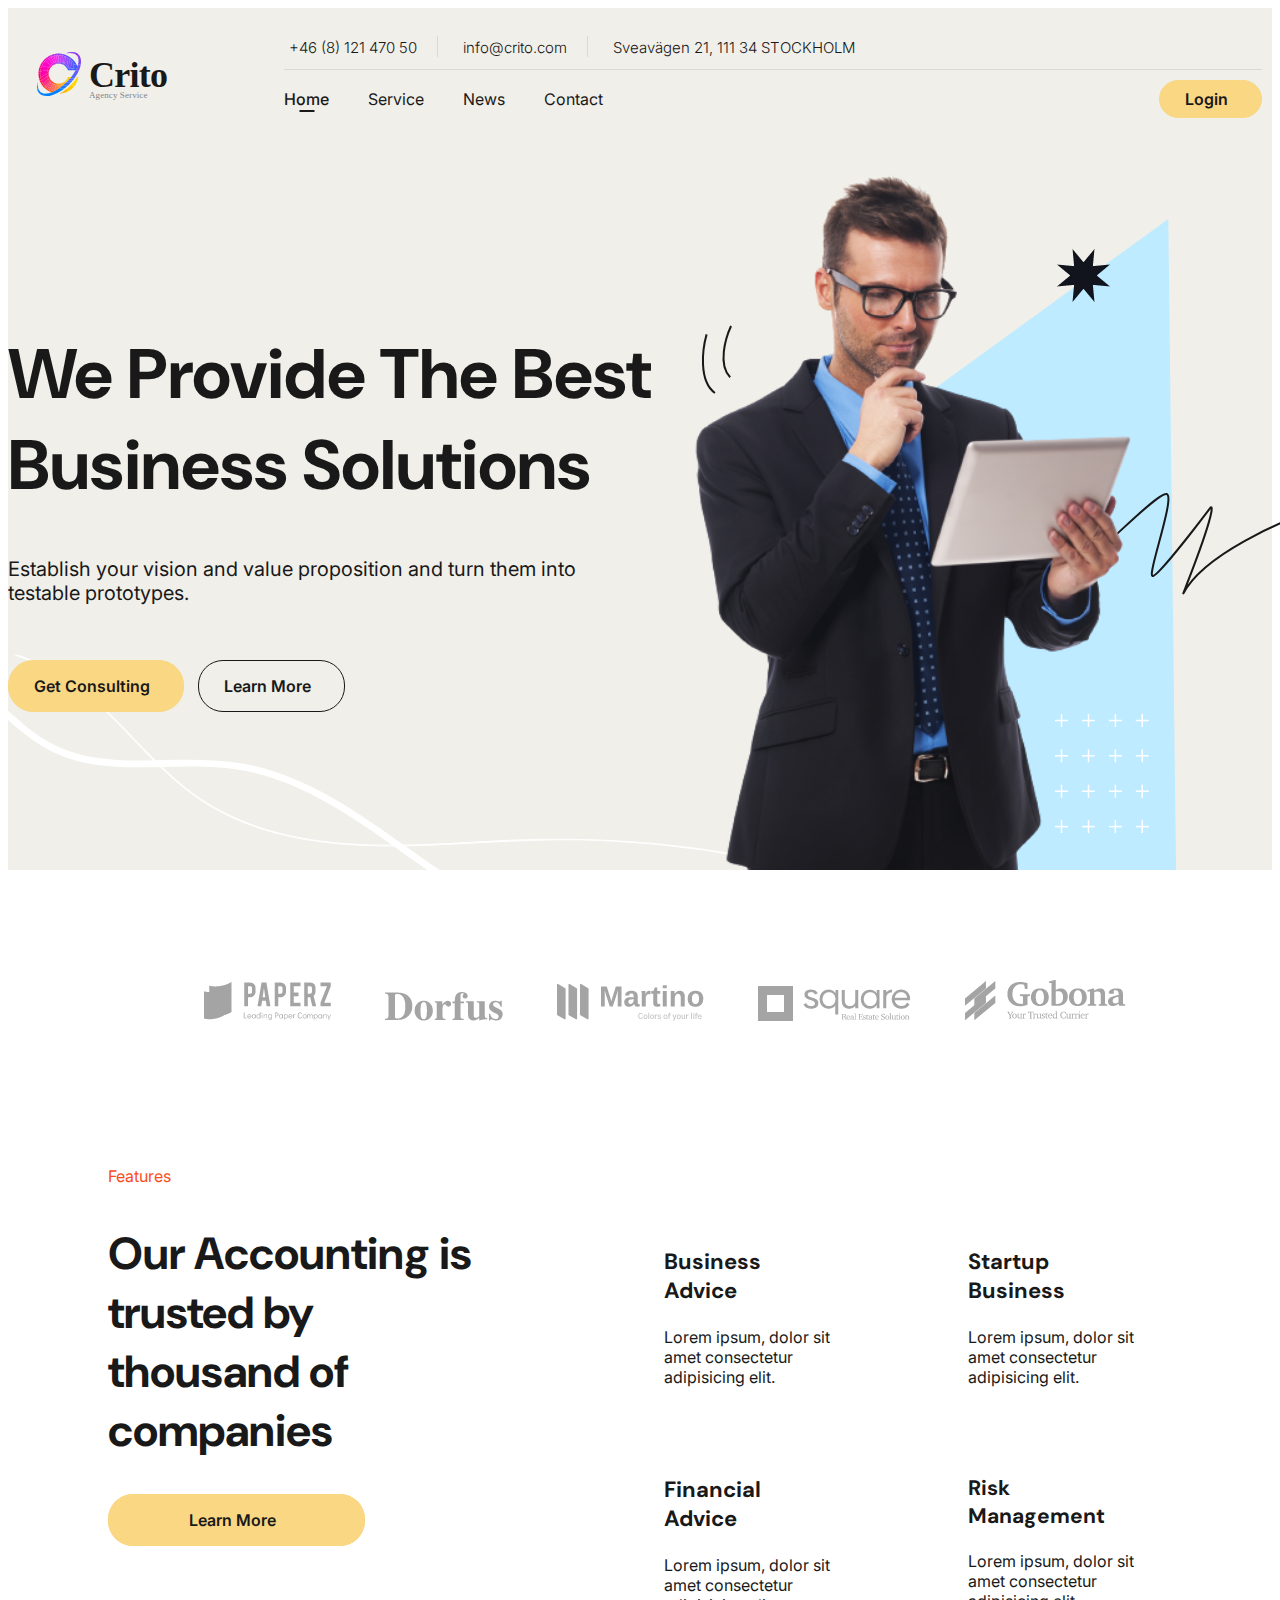
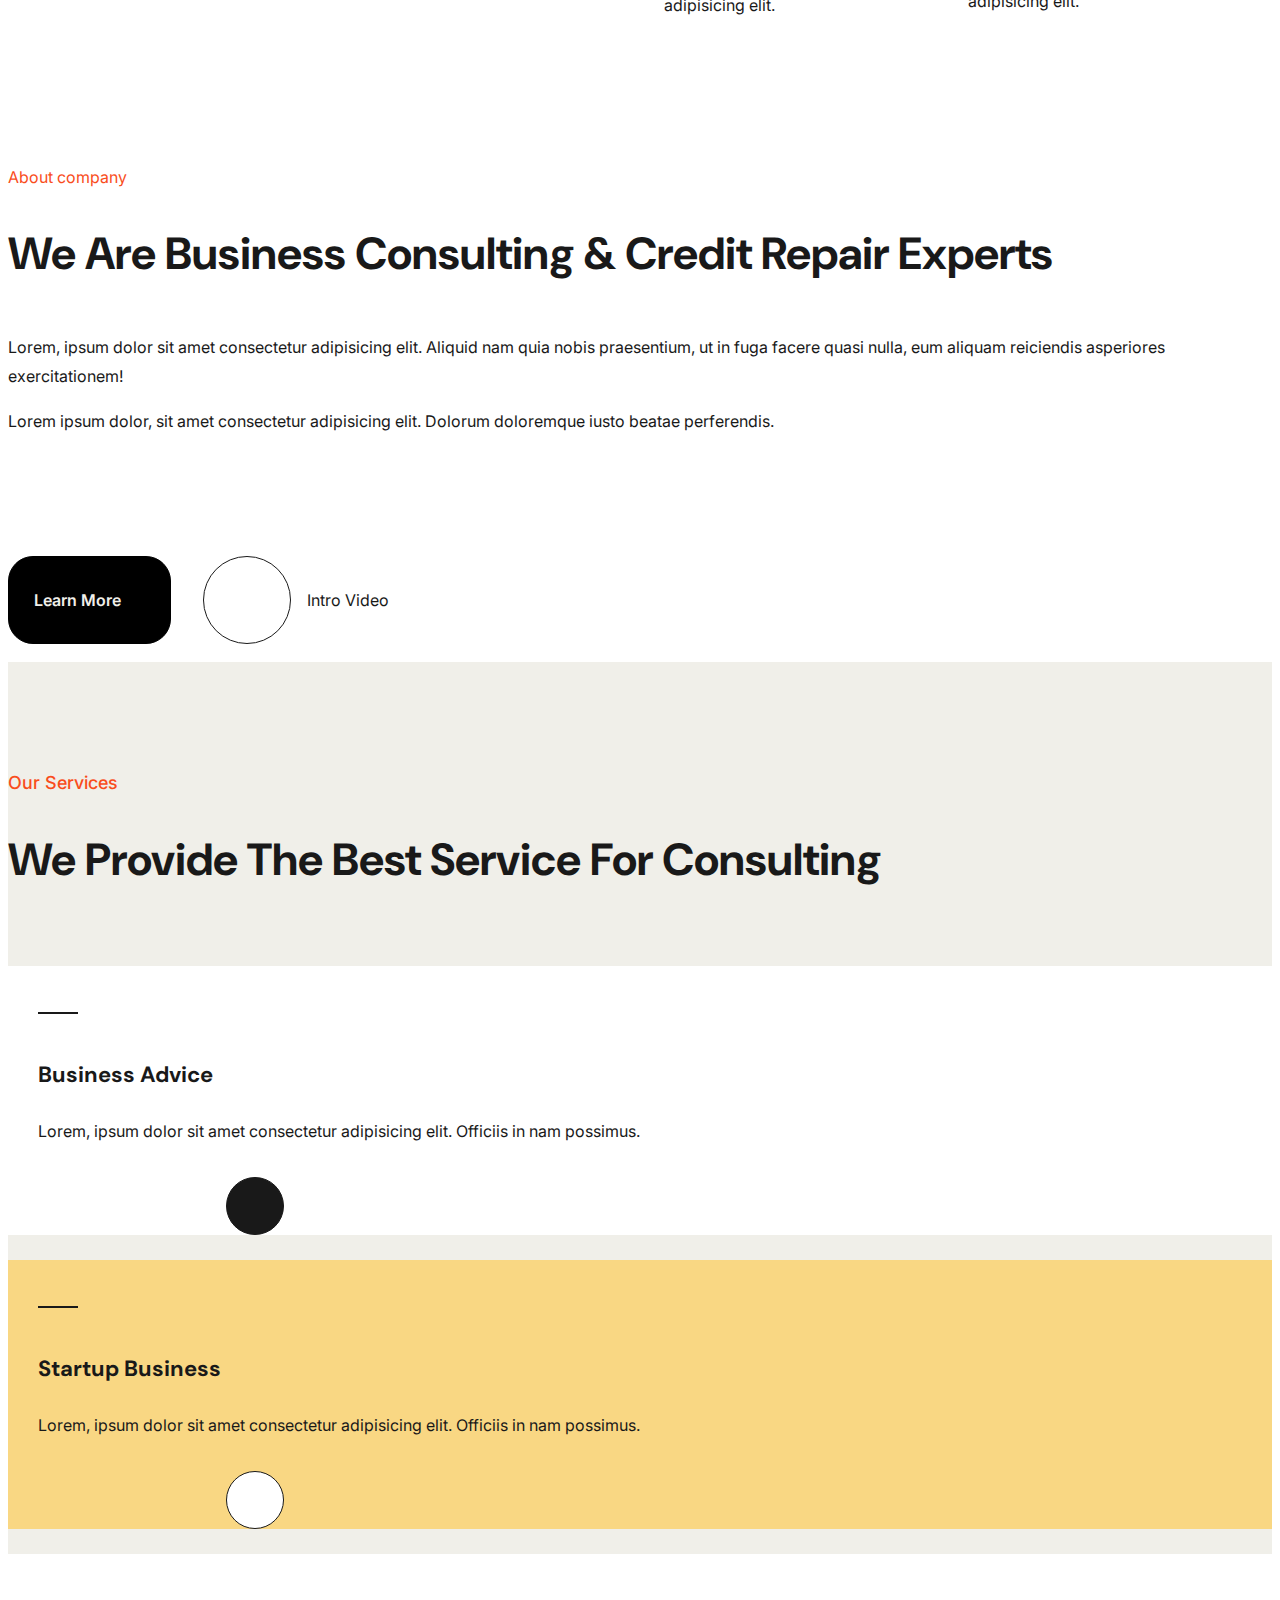
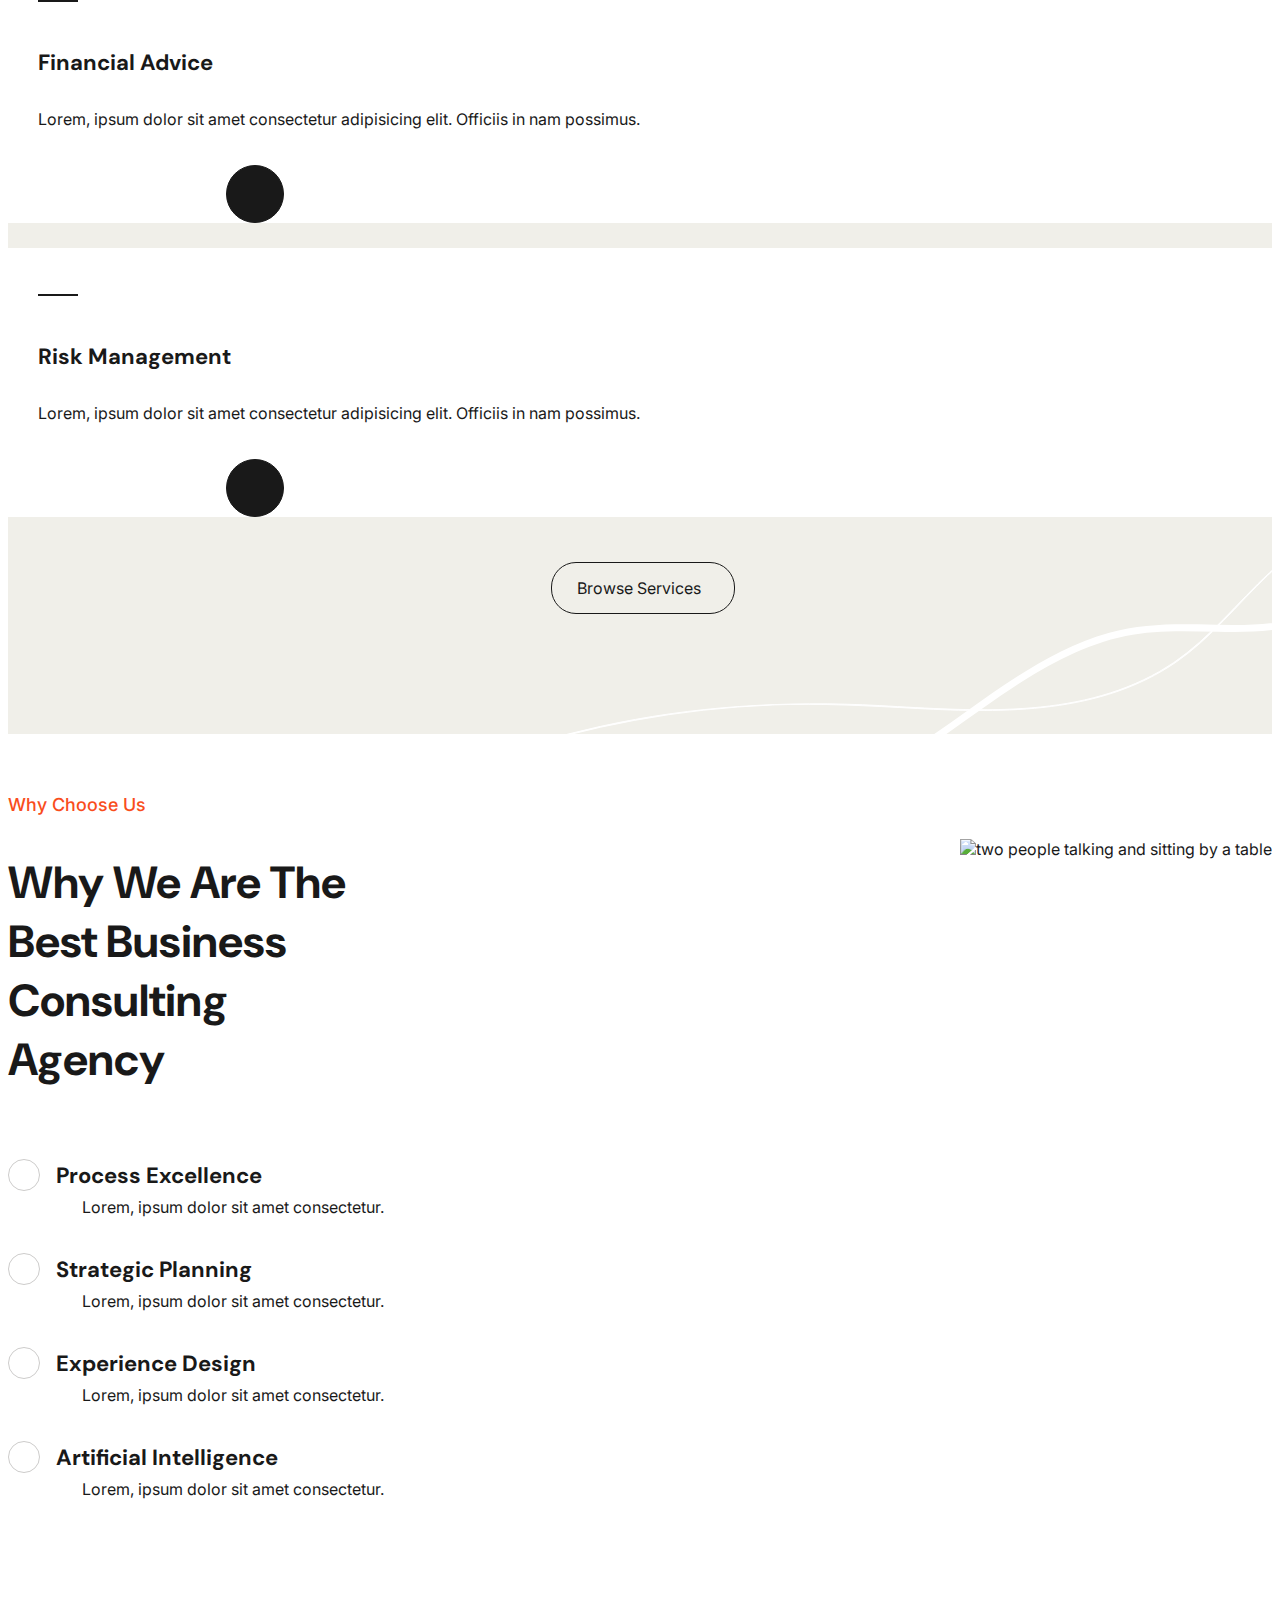
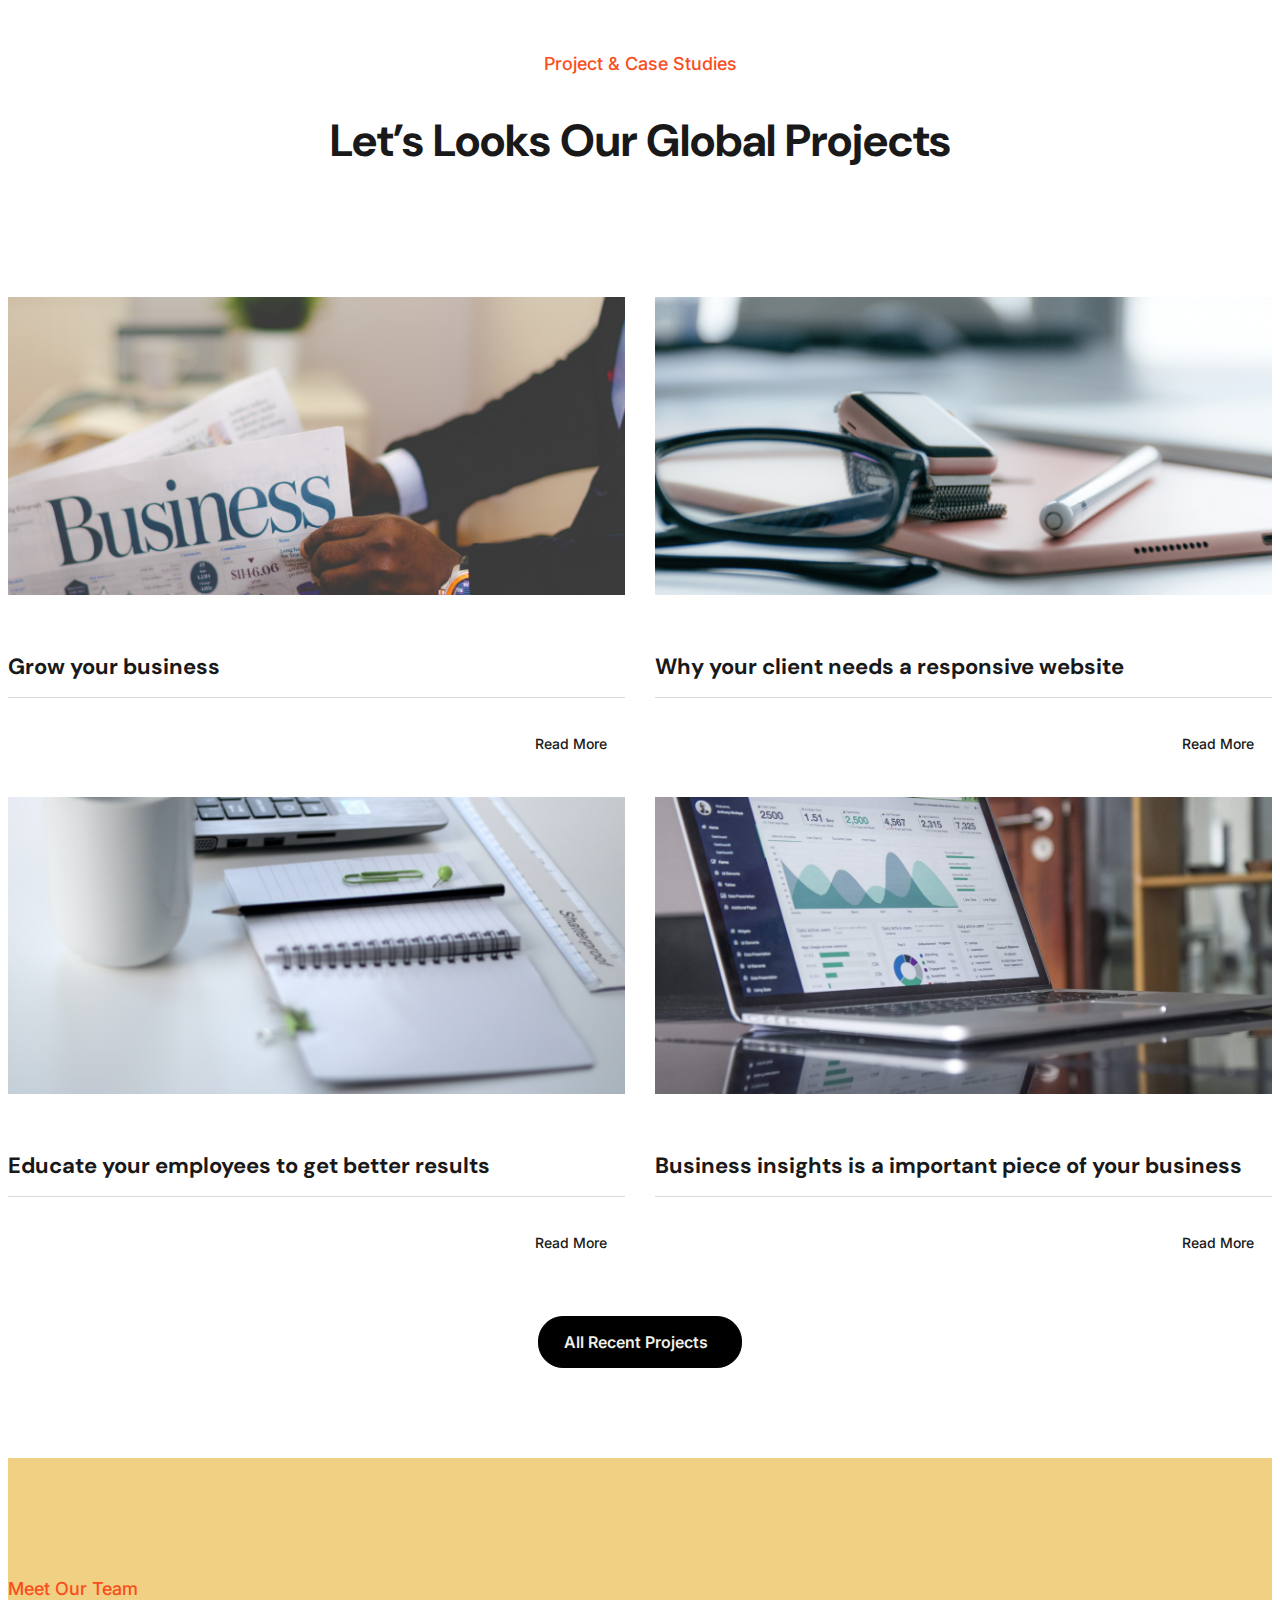
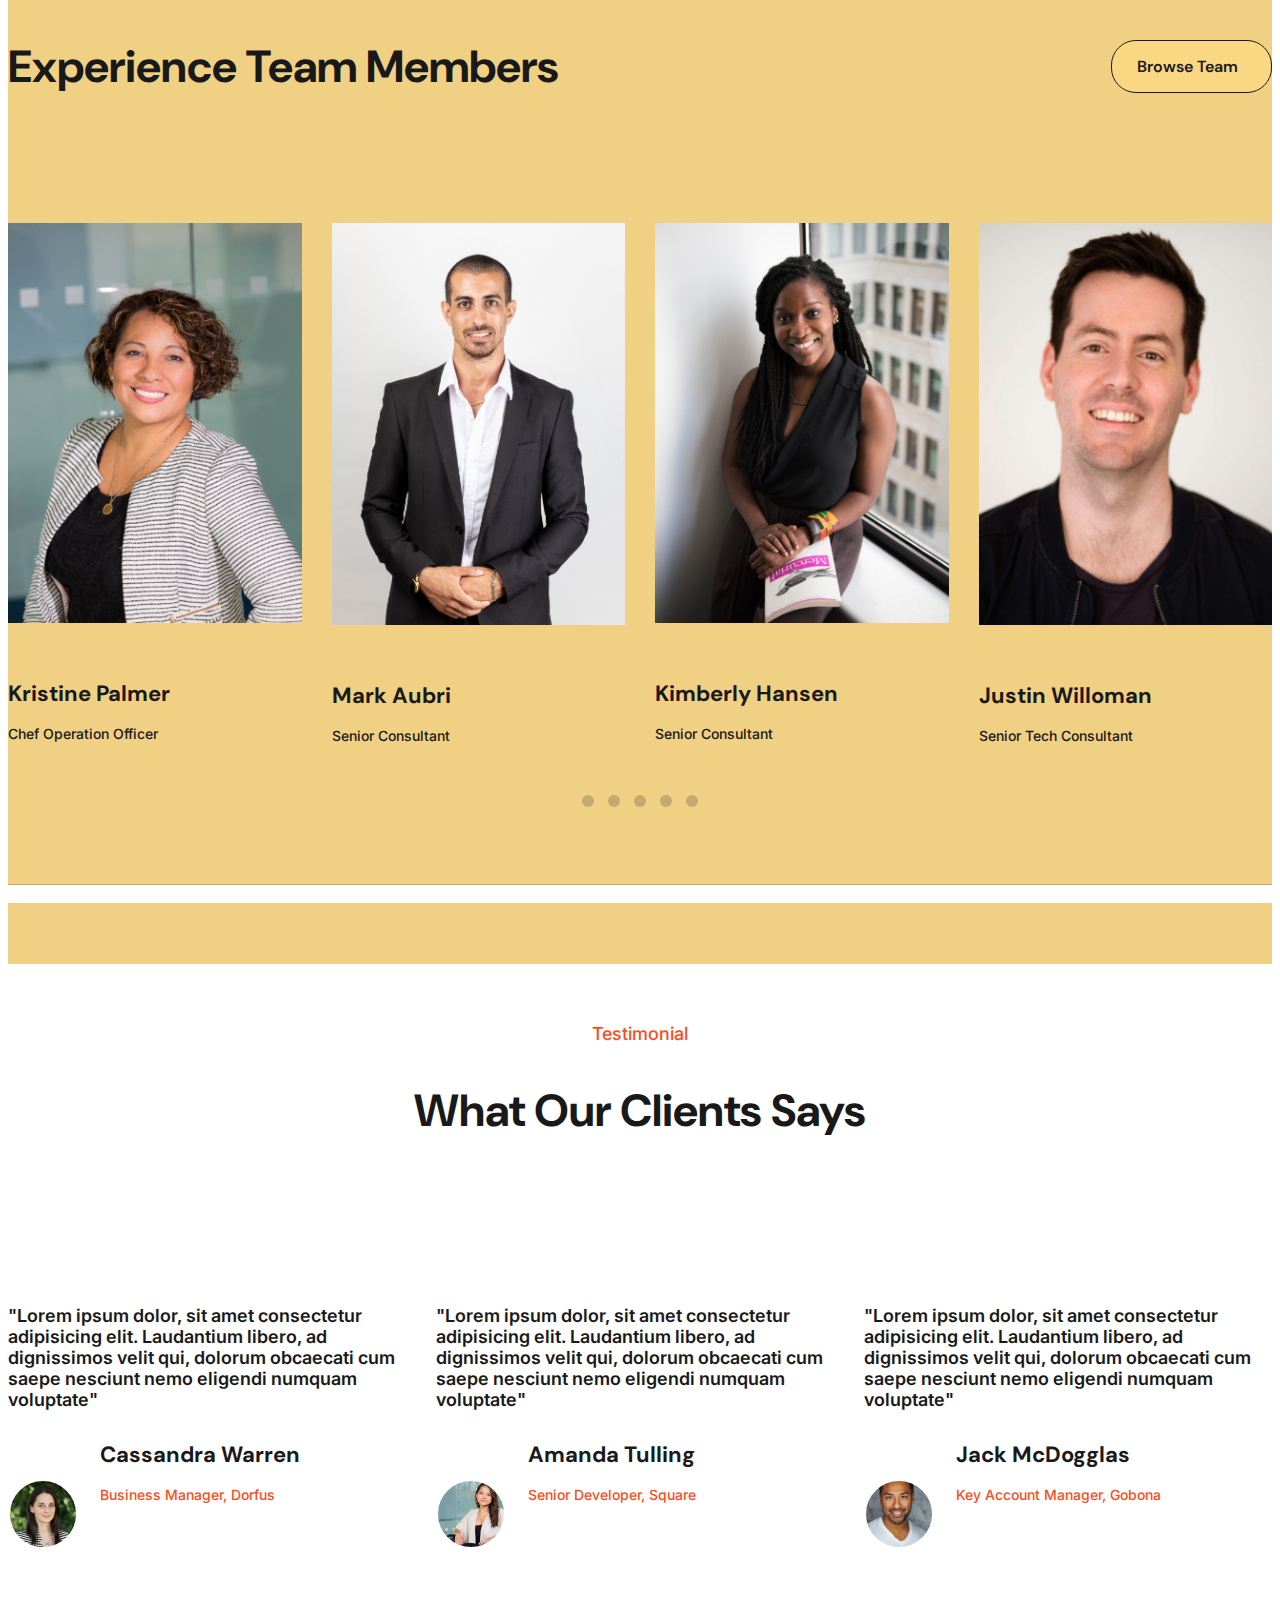
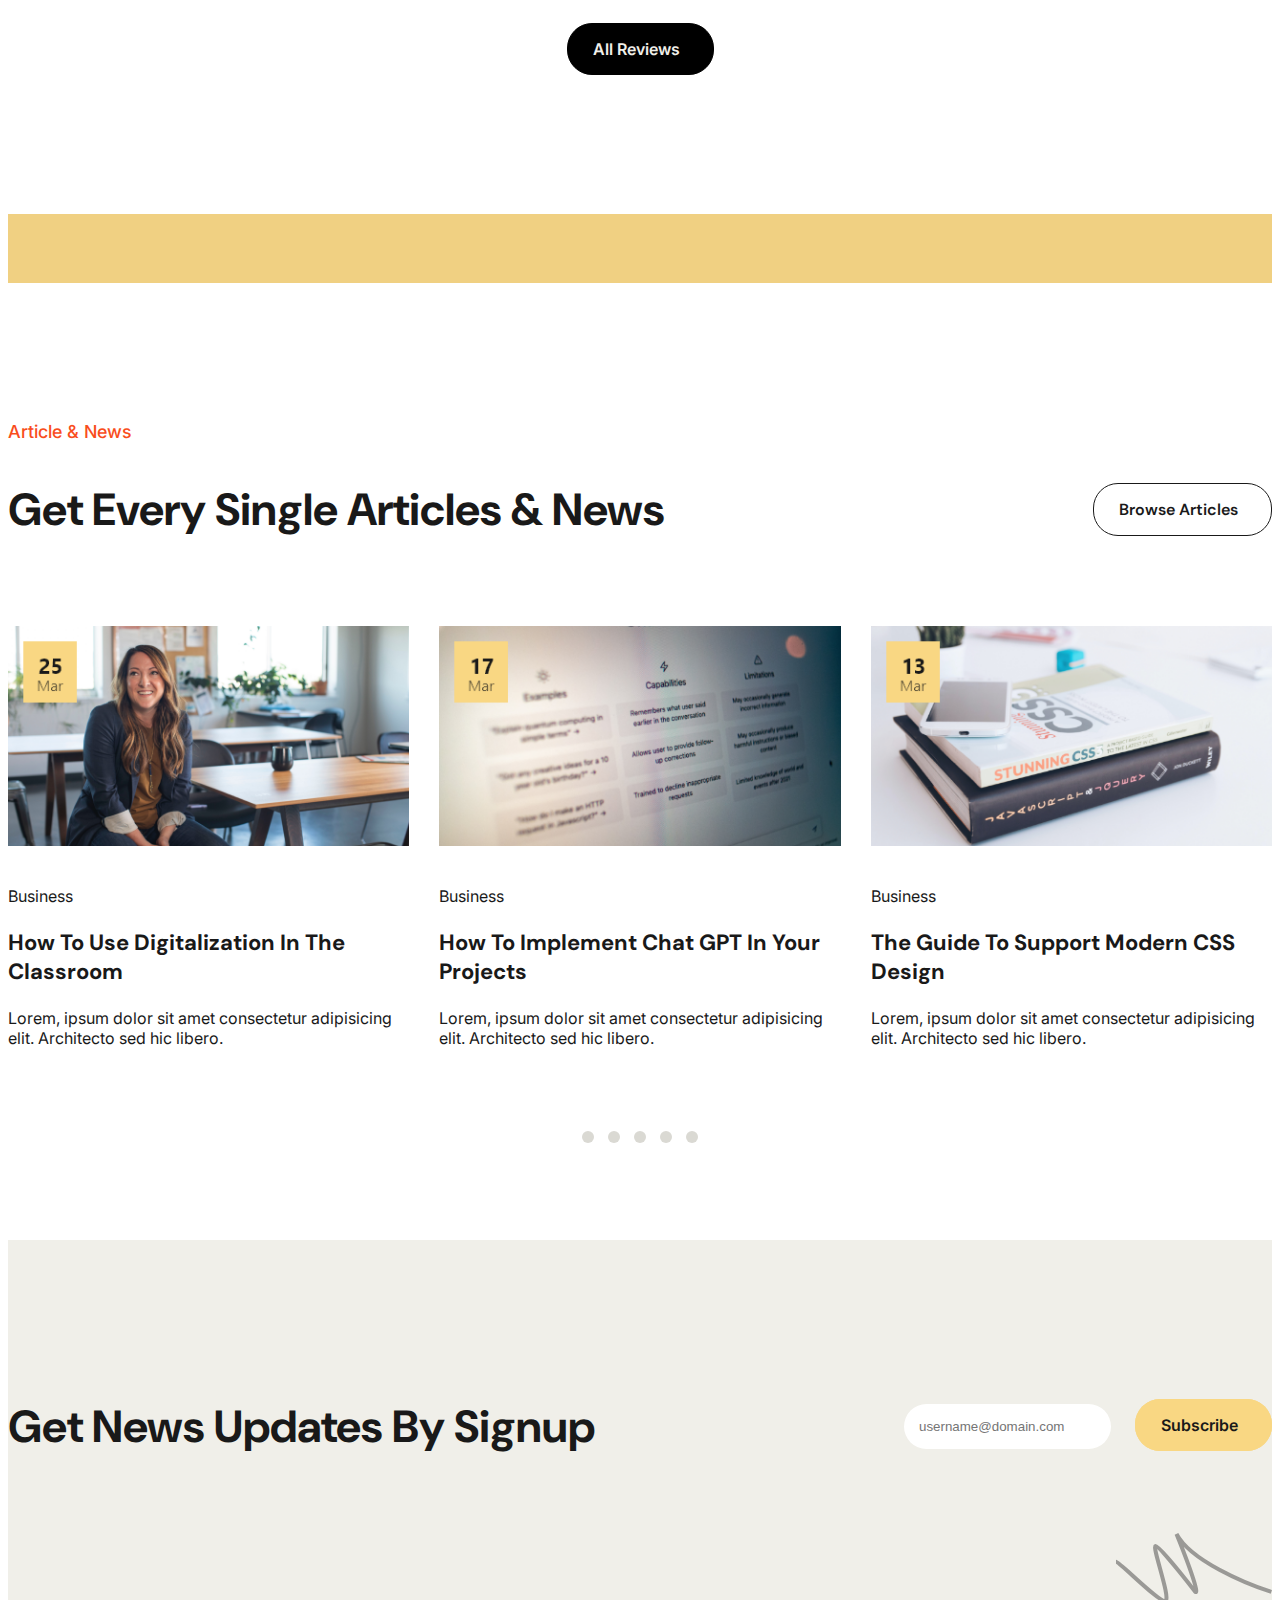
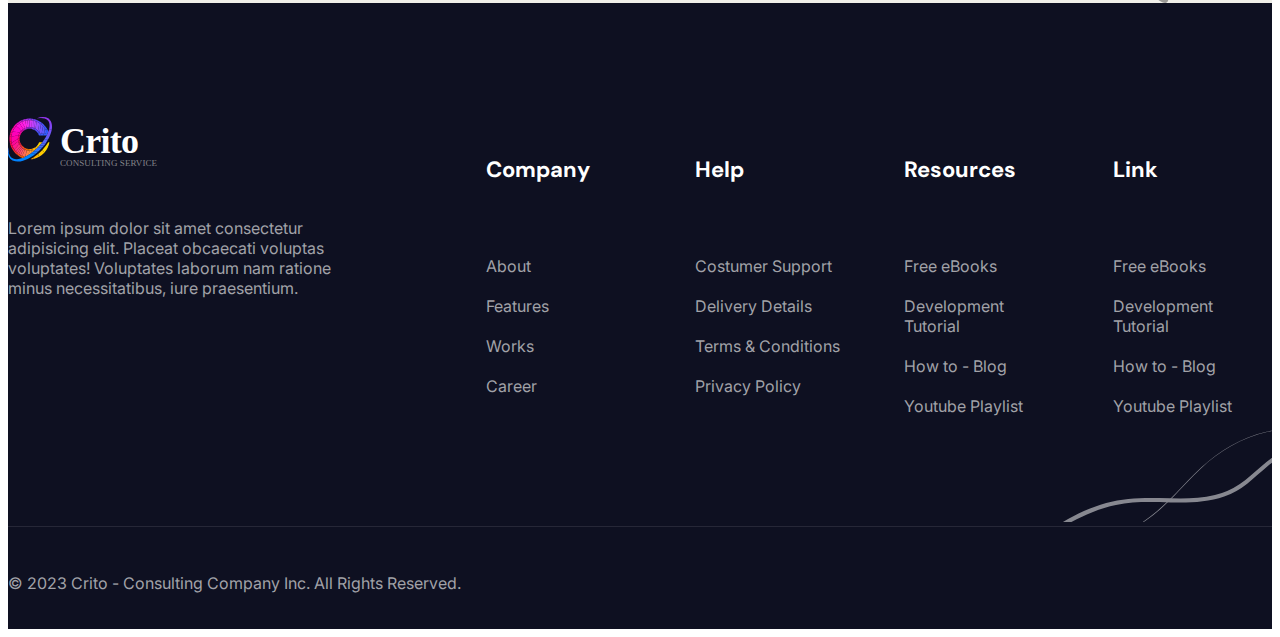
==== commit 06fb1d20: "mobile styling" ====
--- a/index.html
+++ b/index.html
@@ -87,9 +87,11 @@
     <div class="container">
         <img src="assets/images/features-line.svg" alt="border line">
         <div class="content-left">
-            <p>Features</p>
-            <h2>Our Accounting is trusted by thousand of companies</h2>
-            <a class ="btn-yellow" href="#">Learn More <i class="fa-regular fa-arrow-up-right"></i></a>
+            <div class="left-title">
+                <p>Features</p>
+                <h2>Our Accounting is trusted by thousand of companies</h2>
+                <a class ="btn-yellow" href="#">Learn More <i class="fa-regular fa-arrow-up-right"></i></a>
+            </div>
         </div>
         <div class="content-right">
             <div class="business-advice">
@@ -457,6 +459,7 @@
     <div class="container">
         <div class="content-bottom">
             <p>&copy 2023 Crito - Consulting Company Inc. All Rights Reserved.</p>
+            <p class="mobile">&copy 2023 Crito. All Rights Reserved</p>
             <div class="social-media">
                 <a href="https://facebook.com/" target="_blank"><i class="fa-brands fa-facebook"></i></a>
                 <a href="https://twitter.com/" target="_blank"><i class="fa-brands fa-x-twitter"></i></a>
@@ -466,6 +469,7 @@
         </div>
     </div>
 </section>
+
      
                
              
--- a/assets/css/style.css
+++ b/assets/css/style.css
@@ -398,6 +398,7 @@
 }
 
 .features img {
+  display: none;
   position: absolute;
   z-index: -1;
   top: 20px;
@@ -405,6 +406,11 @@
   width: 100%;
   height: 110%;
 }
+@media (min-width: 1400px) {
+  .features img {
+    display: block;
+  }
+}
 .features .container {
   display: flex;
   justify-content: space-between;
@@ -412,38 +418,66 @@
   position: relative;
   z-index: 0;
 }
-.features .container .content-left p {
+.features .container .content-left .left-title p {
   font-family: "Inter", sans-serif;
   font-size: 16px;
   font-weight: 400;
   color: #F94D1C;
-  margin-left: 100px;
   margin-bottom: 20px;
-}
-.features .container .content-left h2 {
-  font-family: "DM Sans", sans-serif;
-  font-weight: 700;
-  font-size: 45px;
-  margin-left: 100px;
+  margin-top: 40px;
+  text-align: center;
+}
+@media (min-width: 768px) {
+  .features .container .content-left .left-title p {
+    text-align: start;
+  }
+}
+@media (min-width: 1200px) {
+  .features .container .content-left .left-title p {
+    margin-left: 100px;
+  }
+}
+.features .container .content-left .left-title h2 {
+  font-family: "DM Sans", sans-serif;
+  font-weight: 700;
+  font-size: 20px;
+  text-align: center;
   margin-bottom: 50px;
-  margin-right: 150px;
-}
-.features .container .content-left a {
+}
+@media (min-width: 768px) {
+  .features .container .content-left .left-title h2 {
+    font-size: 45px;
+    text-align: start;
+    margin-right: 150px;
+  }
+}
+@media (min-width: 1200px) {
+  .features .container .content-left .left-title h2 {
+    margin-left: 100px;
+  }
+}
+.features .container .content-left .left-title a {
   background-color: #F9D783;
   border: 1px solid #F9D783;
   color: #191919;
   text-decoration: none;
-  padding: 15px 145px;
+  padding: 15px 25px;
   font-weight: 600;
   font-size: 16px;
   border-radius: 25px;
-  margin-left: 100px;
-}
-.features .container .content-left a i {
+  margin-left: 140px;
+}
+@media (min-width: 768px) {
+  .features .container .content-left .left-title a {
+    padding: 15px 80px;
+    margin-left: 100px;
+  }
+}
+.features .container .content-left .left-title a i {
   margin-left: 8px;
   font-size: 0.9em;
 }
-.features .container .content-left a:hover {
+.features .container .content-left .left-title a:hover {
   background-color: #191919;
   border: 1px solid #191919;
   color: #F0EFE9;
@@ -456,13 +490,7 @@
   margin-right: 130px;
   padding-top: 200px;
 }
-@media (min-width: 768px) {
-  .features .container .content-right {
-    display: grid;
-    grid-template-columns: 1fr;
-  }
-}
-@media (min-width: 1024px) {
+@media (min-width: 1200px) {
   .features .container .content-right {
     display: grid;
     grid-template-columns: 1fr 1fr;
@@ -539,11 +567,18 @@
   z-index: 0;
 }
 .about-company .container .content-left img {
+  display: none;
   height: 600px;
   width: 500px;
   margin-left: 130px;
 }
+@media (min-width: 1400px) {
+  .about-company .container .content-left img {
+    display: block;
+  }
+}
 .about-company .container .content-left .founder .box {
+  display: none;
   position: relative;
   left: 40px;
   top: -215px;
@@ -552,6 +587,11 @@
   width: 386px;
   background-color: #BEEBFF;
 }
+@media (min-width: 1400px) {
+  .about-company .container .content-left .founder .box {
+    display: block;
+  }
+}
 .about-company .container .content-left .founder .box h3 {
   position: relative;
   left: 26px;
@@ -577,8 +617,10 @@
   font-weight: 300;
   color: #191919;
 }
-.about-company .container .content-right {
-  margin-left: 180px;
+@media (min-width: 1400px) {
+  .about-company .container .content-right {
+    margin-left: 180px;
+  }
 }
 .about-company .container .content-right .title {
   font-family: "Inter", sans-serif;
@@ -586,13 +628,26 @@
   font-weight: 400;
   color: #F94D1C;
   margin-bottom: 20px;
+  text-align: center;
+}
+@media (min-width: 768px) {
+  .about-company .container .content-right .title {
+    text-align: start;
+  }
 }
 .about-company .container .content-right h2 {
   font-family: "DM Sans", sans-serif;
   font-weight: 700;
-  font-size: 45px;
+  font-size: 20px;
   margin-right: 10px;
   margin-bottom: 50px;
+  text-align: center;
+}
+@media (min-width: 768px) {
+  .about-company .container .content-right h2 {
+    font-size: 45px;
+    text-align: start;
+  }
 }
 .about-company .container .content-right .first-p {
   line-height: 1.8;
@@ -627,14 +682,22 @@
 .our-services {
   background-color: #F0EFE9;
   position: relative;
+  z-index: 0;
 }
 .our-services img {
+  display: inline;
   position: absolute;
   right: 0;
   bottom: 0;
+  z-index: -1;
 }
 .our-services .container .content-top {
-  padding-bottom: 40px;
+  padding-bottom: 20px;
+}
+@media (min-width: 768px) {
+  .our-services .container .content-top {
+    padding-bottom: 40px;
+  }
 }
 .our-services .container .content-top .title {
   font-family: "Inter", sans-serif;
@@ -642,20 +705,46 @@
   font-weight: 500;
   color: #F94D1C;
   padding-top: 110px;
+  text-align: center;
+}
+@media (min-width: 768px) {
+  .our-services .container .content-top .title {
+    text-align: start;
+  }
 }
 .our-services .container .content-top h2 {
   font-family: "DM Sans", sans-serif;
   font-weight: 700;
-  font-size: 45px;
-  margin-right: 800px;
+  font-size: 20px;
+  text-align: center;
+}
+@media (min-width: 768px) {
+  .our-services .container .content-top h2 {
+    font-family: "DM Sans", sans-serif;
+    font-weight: 700;
+    font-size: 45px;
+    text-align: start;
+  }
 }
 .our-services .container .content-bottom {
   display: flex;
+  flex-direction: column;
   justify-content: space-between;
   gap: 25px;
-  height: 330px;
+  height: auto;
   width: auto;
   align-content: center;
+}
+@media (min-width: 1400px) {
+  .our-services .container .content-bottom {
+    display: flex;
+    flex-direction: row;
+    justify-content: space-between;
+    gap: 25px;
+    height: 330px;
+    width: auto;
+    align-content: center;
+  }
 }
 .our-services .container .content-bottom .business {
   background-color: #ffffff;
@@ -841,12 +930,28 @@
 }
 
 .why-choose-us img {
+  display: none;
   position: absolute;
   right: 0;
   top: 45px;
   z-index: 1;
 }
+@media (min-width: 768px) {
+  .why-choose-us img {
+    display: block;
+    height: 30%;
+    width: 30%;
+  }
+}
+@media (min-width: 1200px) {
+  .why-choose-us img {
+    display: block;
+    height: auto;
+    width: auto;
+  }
+}
 .why-choose-us .box {
+  display: none;
   width: 1057px;
   height: 380px;
   background-color: #F0EFE9;
@@ -855,6 +960,11 @@
   bottom: 0;
   z-index: -1;
 }
+@media (min-width: 1400px) {
+  .why-choose-us .box {
+    display: block;
+  }
+}
 .why-choose-us .container {
   position: relative;
   z-index: 0;
@@ -866,12 +976,40 @@
   color: #F94D1C;
   margin-top: 60px;
   margin-bottom: 35px;
+  text-align: center;
+}
+@media (min-width: 768px) {
+  .why-choose-us .container .content-left .title-text .title {
+    text-align: start;
+  }
 }
 .why-choose-us .container .content-left .title-text h2 {
   font-family: "DM Sans", sans-serif;
   font-weight: 700;
-  font-size: 45px;
-  margin-right: 900px;
+  font-size: 20px;
+  margin-right: 0;
+  text-align: center;
+}
+@media (min-width: 768px) {
+  .why-choose-us .container .content-left .title-text h2 {
+    font-size: 45px;
+    text-align: start;
+    margin-right: 350px;
+  }
+}
+@media (min-width: 990px) {
+  .why-choose-us .container .content-left .title-text h2 {
+    font-size: 45px;
+    text-align: start;
+    margin-right: 350px;
+  }
+}
+@media (min-width: 1200px) {
+  .why-choose-us .container .content-left .title-text h2 {
+    font-size: 45px;
+    text-align: start;
+    margin-right: 900px;
+  }
 }
 .why-choose-us .container .content-left .topics {
   margin-top: 50px;
@@ -987,12 +1125,26 @@
 }
 .meet-our-team .container .section-title p {
   padding-top: 120px;
+  text-align: center;
+}
+@media (min-width: 768px) {
+  .meet-our-team .container .section-title p {
+    text-align: start;
+  }
 }
 .meet-our-team .container .section-title h2 {
   display: flex;
+  flex-direction: column;
   justify-content: space-between;
   align-items: center;
   padding-bottom: 90px;
+  font-size: 30px;
+}
+@media (min-width: 768px) {
+  .meet-our-team .container .section-title h2 {
+    font-size: 45px;
+    flex-direction: row;
+  }
 }
 .meet-our-team .container .section-title h2 a {
   background-color: #F9D783;
@@ -1003,8 +1155,15 @@
 }
 .meet-our-team .container .members {
   display: grid;
-  grid-template-columns: repeat(4, 1fr);
+  grid-template-columns: repeat(2, 1fr);
   gap: 30px;
+}
+@media (min-width: 768px) {
+  .meet-our-team .container .members {
+    display: grid;
+    grid-template-columns: repeat(4, 1fr);
+    gap: 30px;
+  }
 }
 .meet-our-team .container .members img {
   width: 100%;
@@ -1039,7 +1198,12 @@
   background-color: #F0D082;
   position: relative;
   z-index: 0;
-  padding-bottom: 13rem;
+  padding-bottom: 5rem;
+}
+@media (min-width: 768px) {
+  .our-clients {
+    padding-bottom: 13rem;
+  }
 }
 .our-clients .box {
   width: 110%;
@@ -1064,8 +1228,14 @@
 }
 .our-clients .container .client-reactions {
   display: grid;
-  grid-template-columns: 1fr 1fr 1fr;
-  gap: 70px;
+  grid-template-columns: 1fr;
+  gap: 10px;
+}
+@media (min-width: 768px) {
+  .our-clients .container .client-reactions {
+    grid-template-columns: 1fr 1fr 1fr;
+    gap: 20px;
+  }
 }
 .our-clients .container .client-reactions span {
   color: #F94D1C;
@@ -1111,8 +1281,15 @@
 }
 .article-and-news .container .content {
   display: grid;
-  grid-template-columns: repeat(3, 1fr);
+  grid-template-columns: repeat(1, 1fr);
   gap: 30px;
+}
+@media (min-width: 768px) {
+  .article-and-news .container .content {
+    display: grid;
+    grid-template-columns: repeat(3, 1fr);
+    gap: 30px;
+  }
 }
 .article-and-news .container .content .first-section {
   position: relative;
@@ -1152,7 +1329,12 @@
 .news-and-updates img {
   position: absolute;
   right: 0;
-  bottom: 60px;
+  bottom: 0;
+}
+@media (min-width: 1530px) {
+  .news-and-updates img {
+    bottom: 60px;
+  }
 }
 .news-and-updates .container .updates {
   display: flex;
@@ -1163,17 +1345,49 @@
 }
 .news-and-updates .container .updates h2 {
   font-family: "DM Sans", sans-serif;
-  font-size: 45px;
-  font-weight: 700;
+  font-size: 20px;
+  font-weight: 700;
+}
+@media (min-width: 768px) {
+  .news-and-updates .container .updates h2 {
+    font-size: 45px;
+  }
 }
 .news-and-updates .container .updates form input {
   border: none;
   border-radius: 25px;
-  padding: 15px 25px;
-  align-items: center;
+  padding: 10px 10px;
+  align-items: center;
+  margin-left: 25px;
+}
+@media (min-width: px) {
+  .news-and-updates .container .updates form input {
+    padding: 10px 20px;
+  }
+}
+@media (min-width: 768px) {
+  .news-and-updates .container .updates form input {
+    padding: 15px 15px;
+  }
 }
 .news-and-updates .container .updates form a {
   margin-left: 20px;
+  display: flex;
+  margin-top: 20px;
+  justify-content: center;
+  align-items: center;
+  padding: 15px 15px;
+}
+@media (min-width: 768px) {
+  .news-and-updates .container .updates form a {
+    padding: 15px 25px;
+  }
+}
+@media (min-width: 1200px) {
+  .news-and-updates .container .updates form a {
+    padding: 15px 25px;
+    display: inline;
+  }
 }
 
 .crito-footer-top {
@@ -1192,7 +1406,17 @@
   padding-top: 110px;
   padding-bottom: 90px;
   display: grid;
-  grid-template-columns: repeat(5, 1fr);
+  grid-template-columns: 1fr;
+}
+@media (min-width: 768px) {
+  .crito-footer-top .container .content-top {
+    grid-template-columns: repeat(1, 1fr);
+  }
+}
+@media (min-width: 1200px) {
+  .crito-footer-top .container .content-top {
+    grid-template-columns: repeat(5, 1fr);
+  }
 }
 .crito-footer-top .container .content-top img {
   padding-bottom: 30px;
@@ -1208,17 +1432,26 @@
   font-size: 22px;
   font-weight: 700;
   padding-top: 20px;
-  padding-bottom: 50px;
   margin-left: 50px;
+}
+@media (min-width: 1200px) {
+  .crito-footer-top .container .content-top h3 {
+    padding-bottom: 50px;
+  }
 }
 .crito-footer-top .container .content-top a {
   display: block;
   color: #A1A2A8;
   text-decoration: none;
-  margin-bottom: 20px;
+  margin-bottom: 5px;
   margin-left: 50px;
   font-family: "Inter", sans-serif;
   font-size: 16px;
+}
+@media (min-width: 1200px) {
+  .crito-footer-top .container .content-top a {
+    margin-bottom: 20px;
+  }
 }
 .crito-footer-top .container .content-top a:hover {
   color: #DAD9D3;
@@ -1237,11 +1470,30 @@
   align-items: center;
 }
 .crito-footer-bottom .container .content-bottom p {
+  display: none;
   color: #A1A2A8;
+}
+@media (min-width: 768px) {
+  .crito-footer-bottom .container .content-bottom p {
+    display: flex;
+  }
+}
+.crito-footer-bottom .container .content-bottom .mobile {
+  display: flex;
+}
+@media (min-width: 768px) {
+  .crito-footer-bottom .container .content-bottom .mobile {
+    display: none;
+  }
 }
 .crito-footer-bottom .container .content-bottom a {
   color: #A1A2A8;
   margin: 10px;
+}
+@media (min-width: 768px) {
+  .crito-footer-bottom .container .content-bottom a {
+    margin: 10px;
+  }
 }
 .crito-footer-bottom .container .content-bottom a:hover {
   color: #DAD9D3;
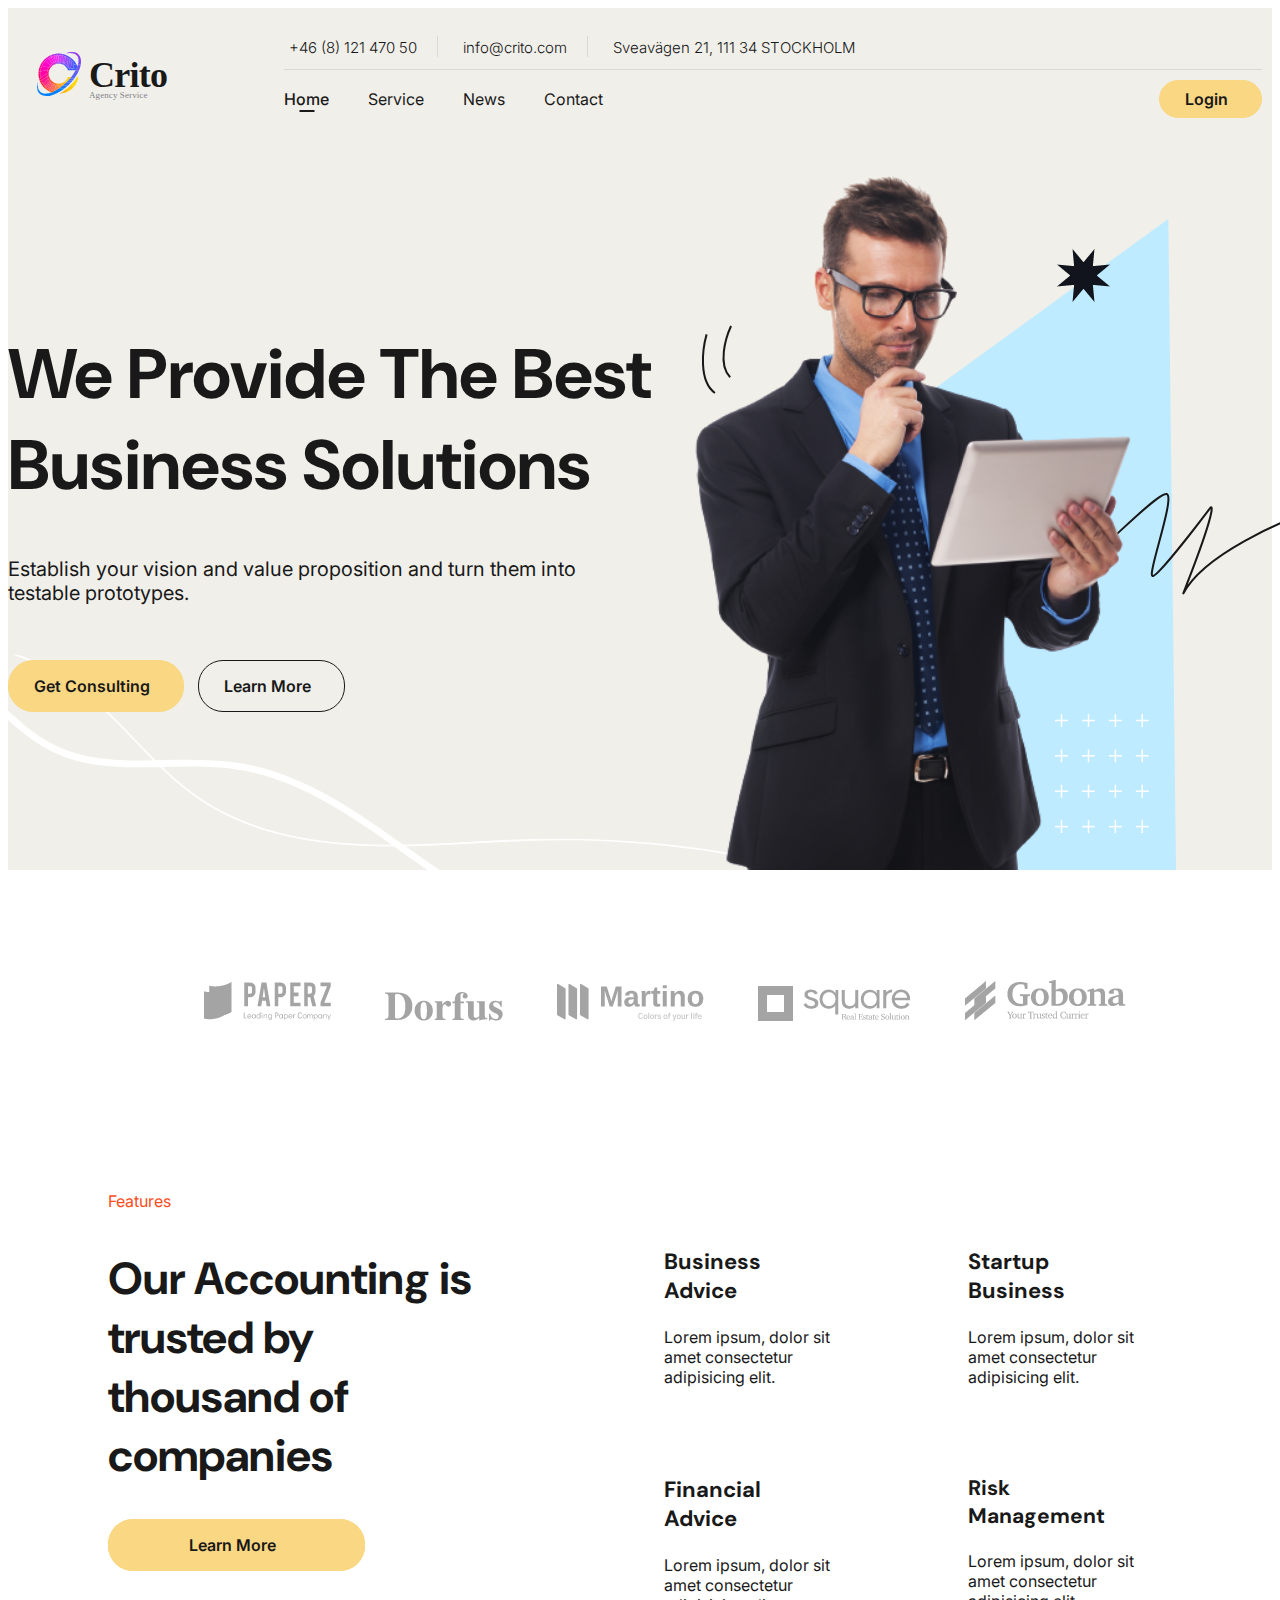
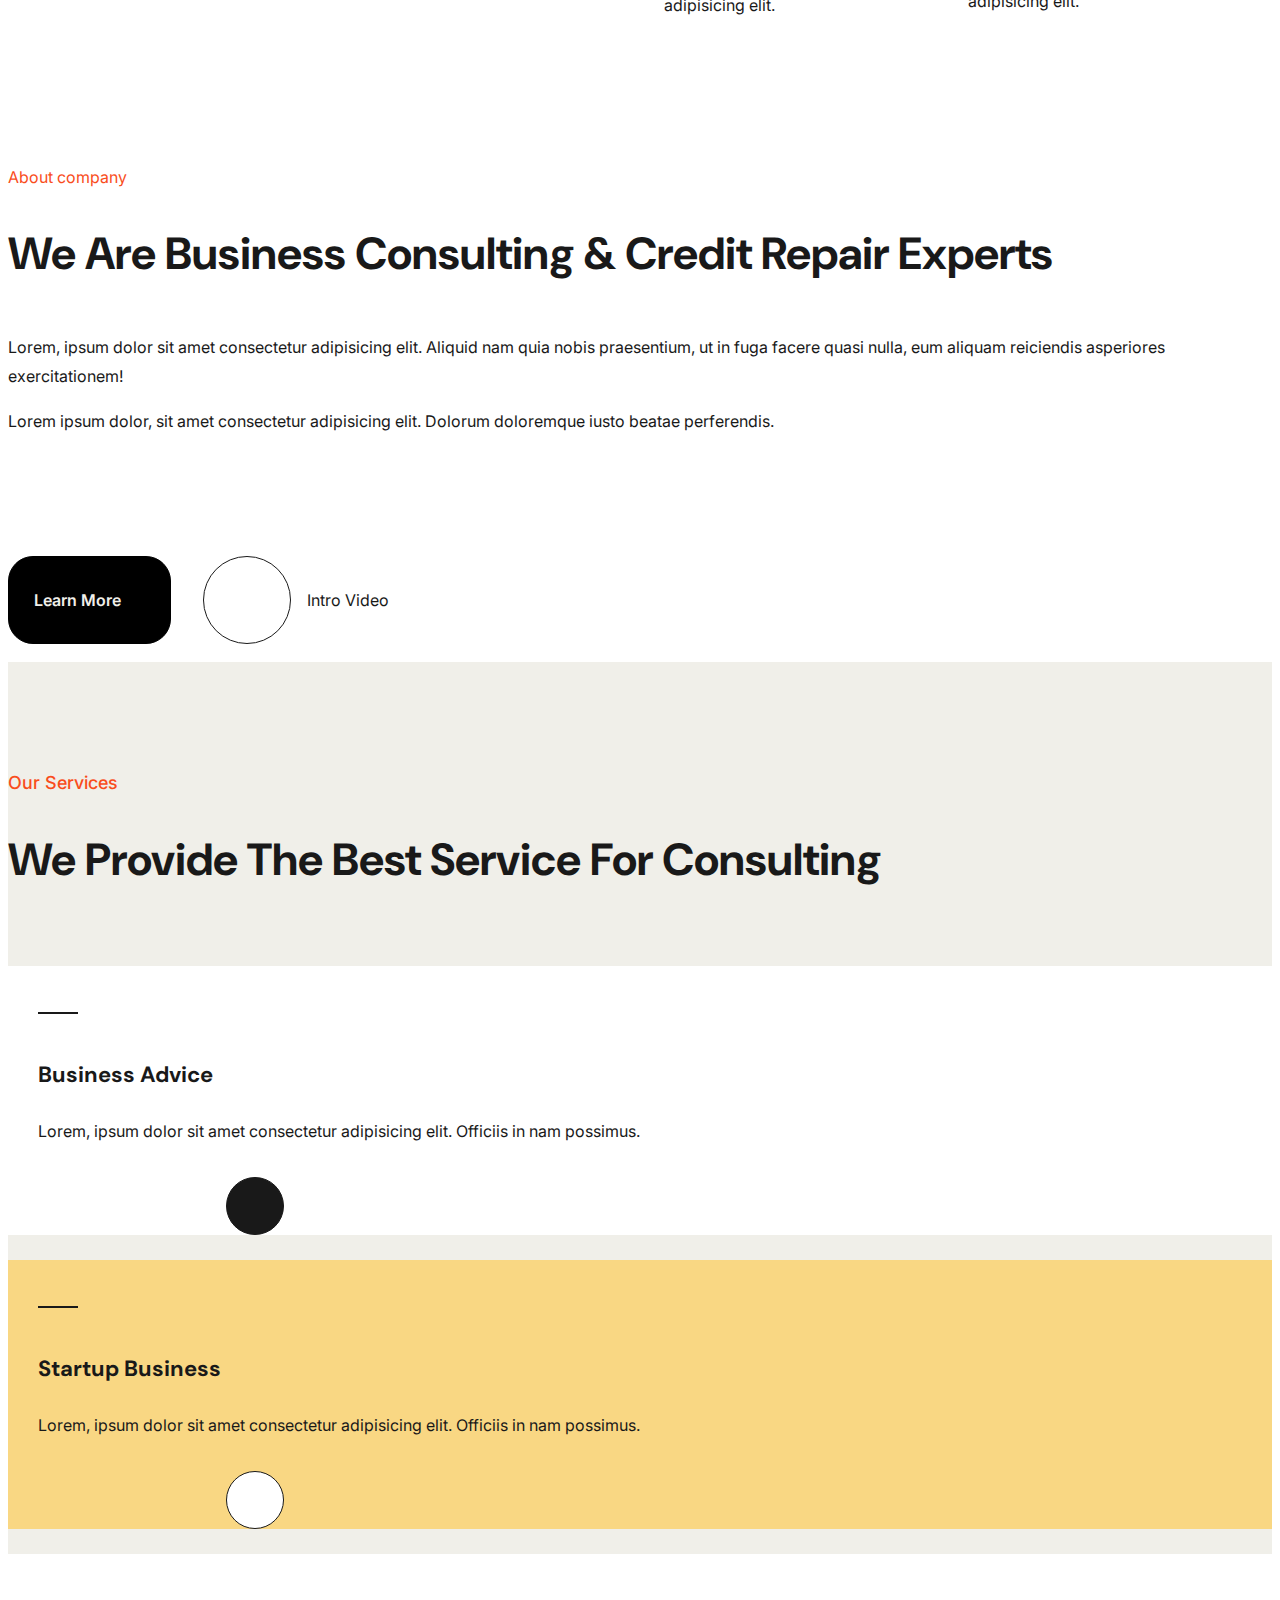
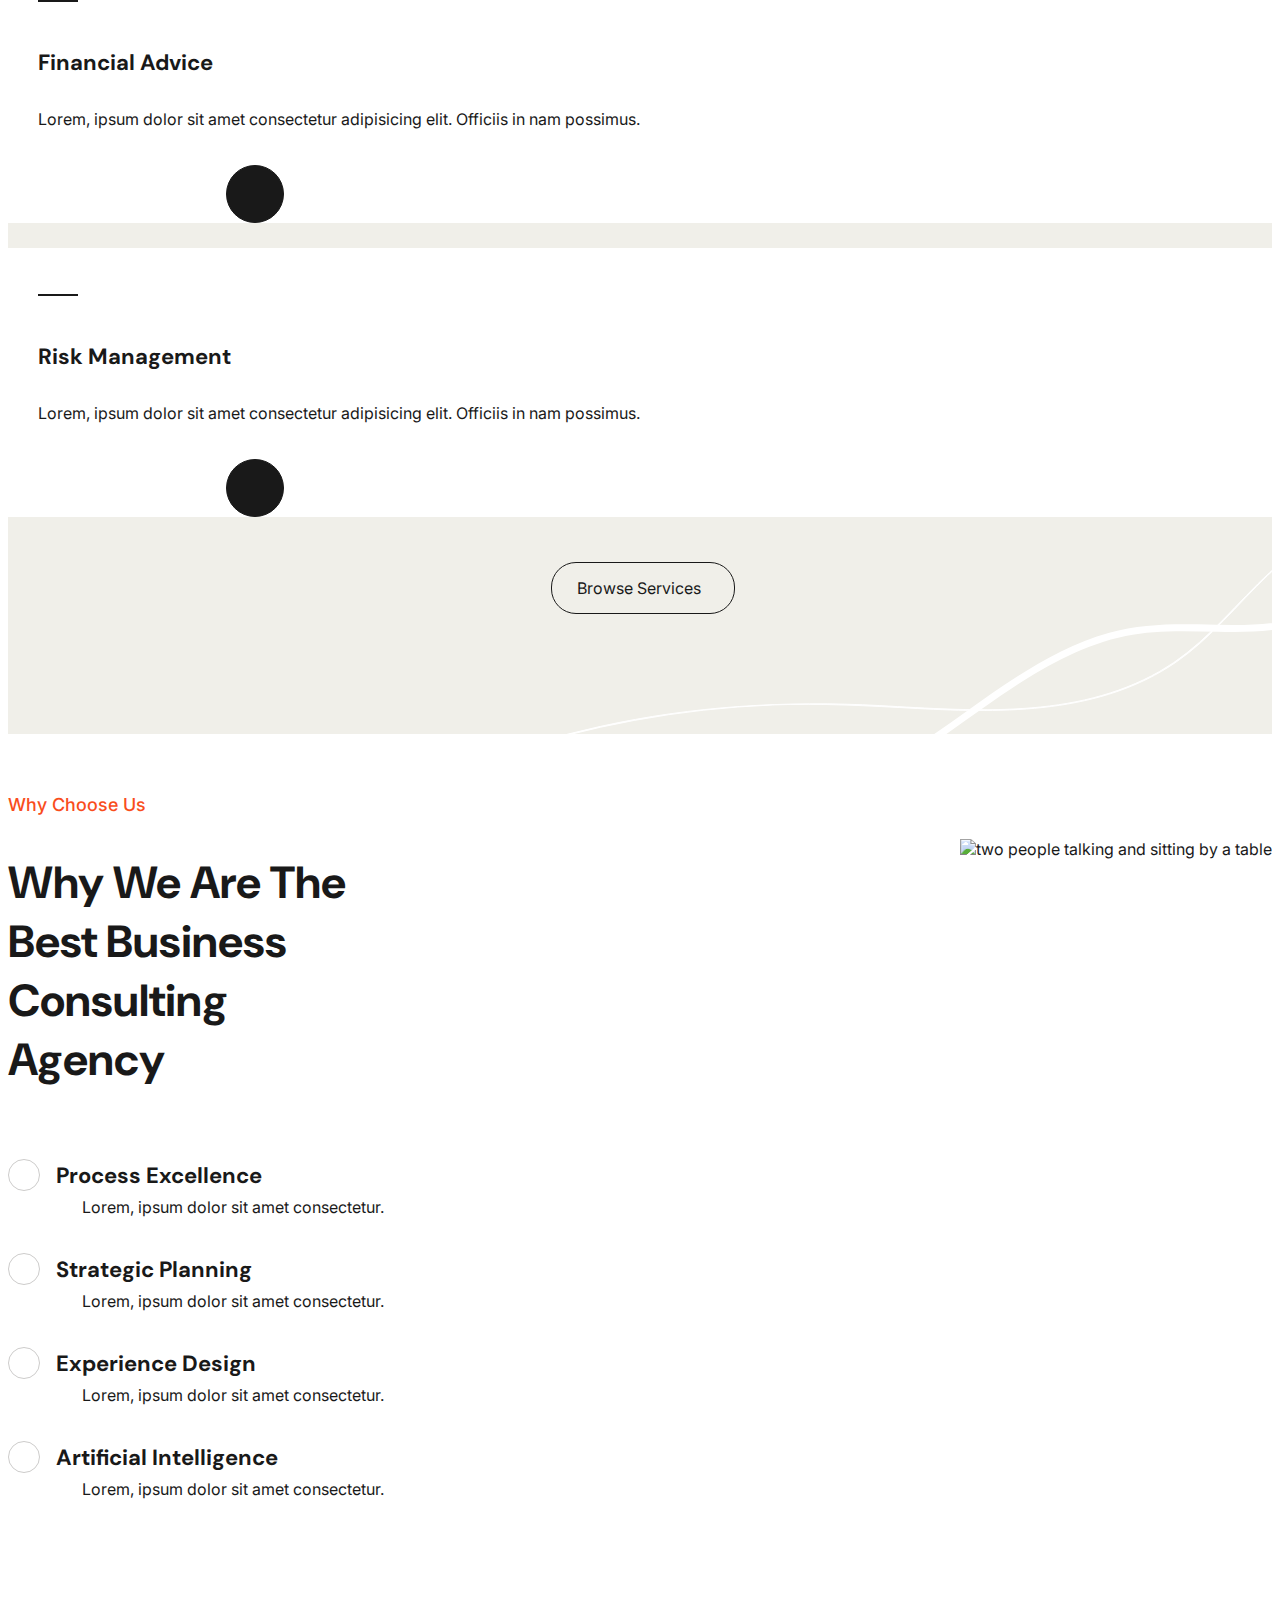
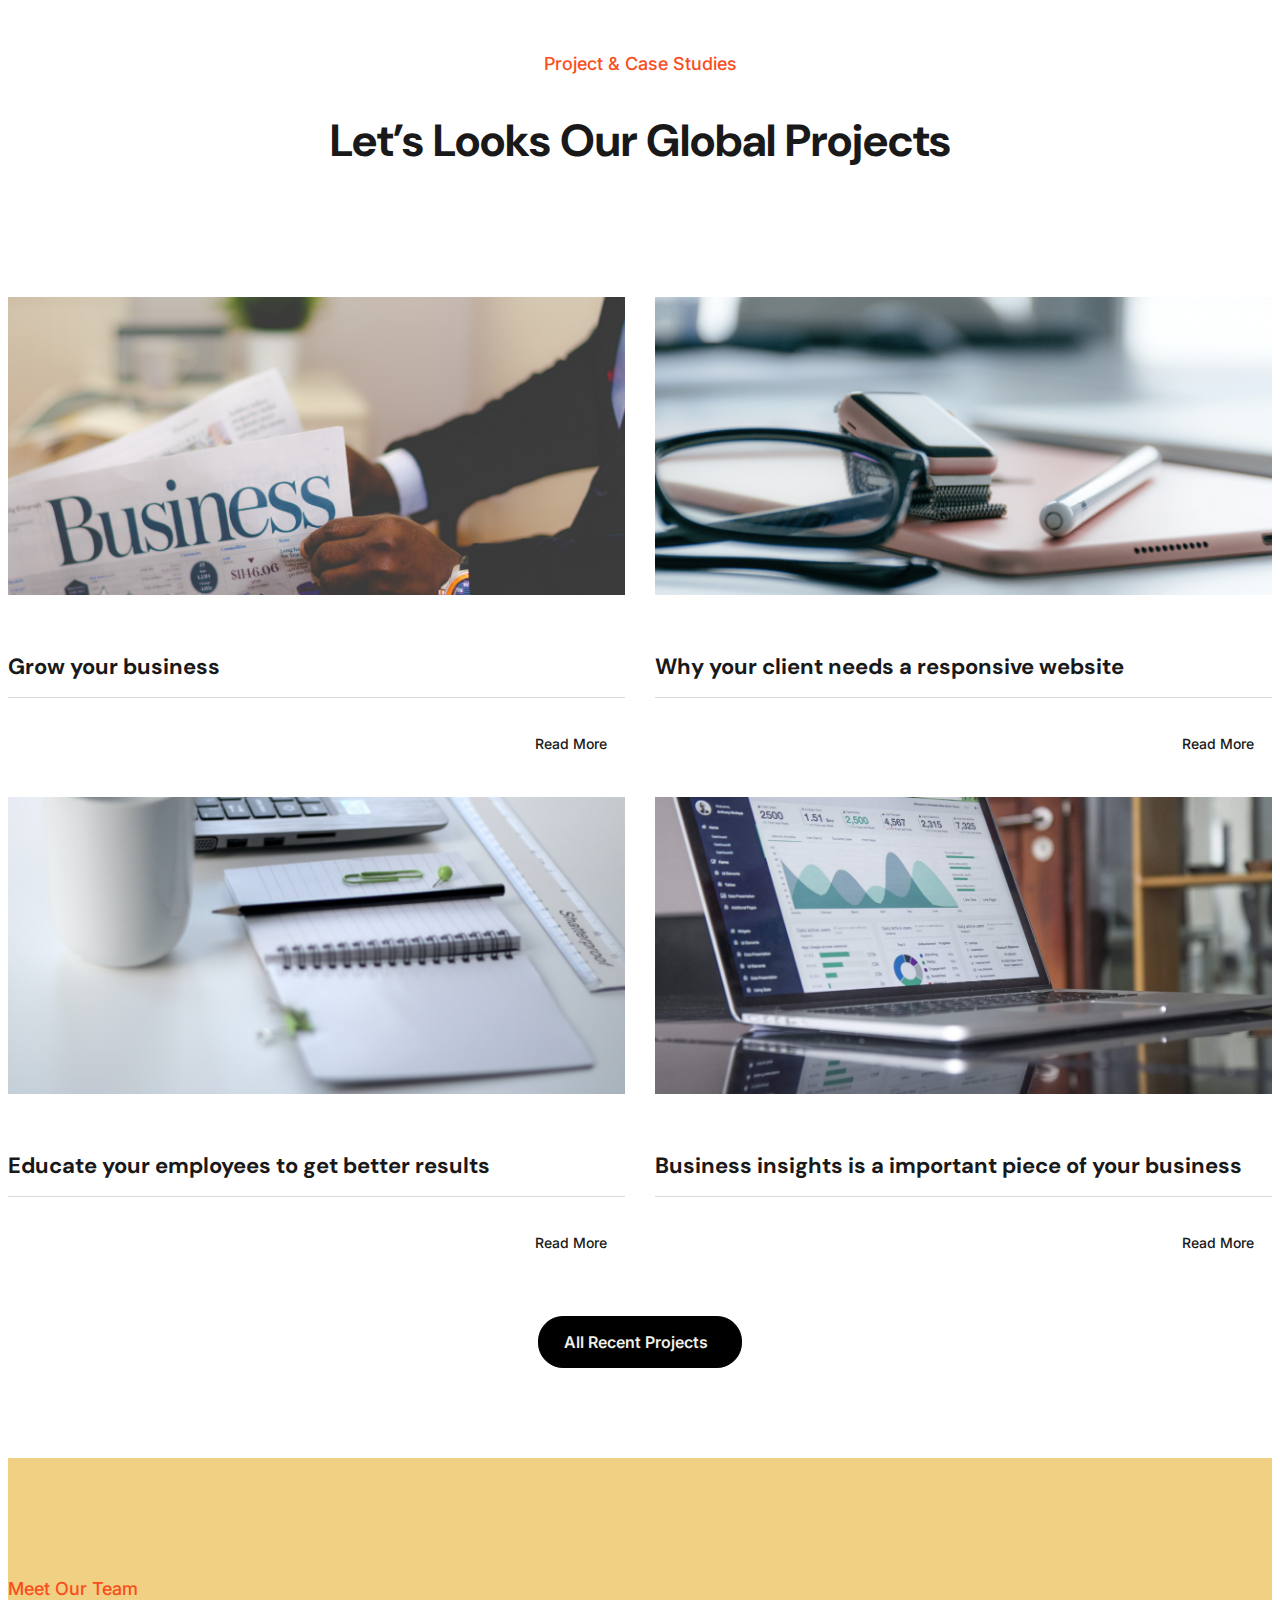
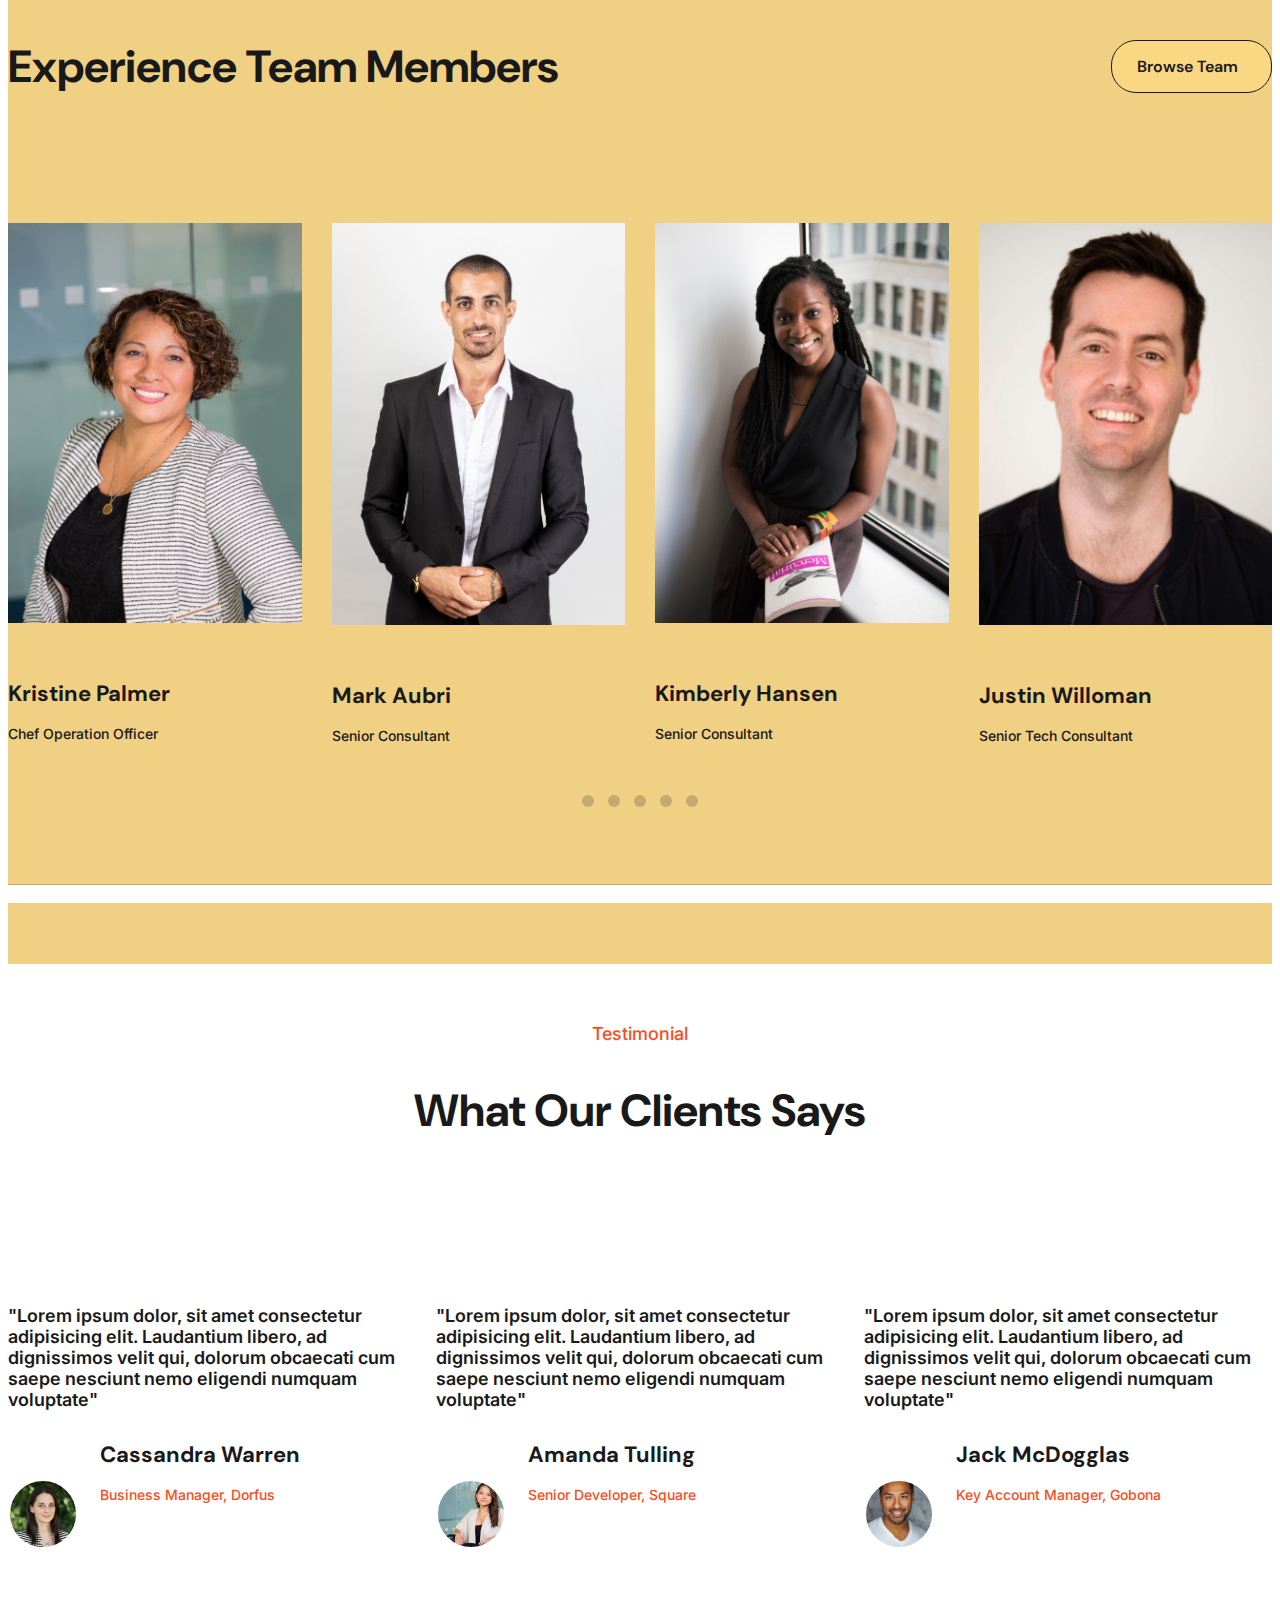
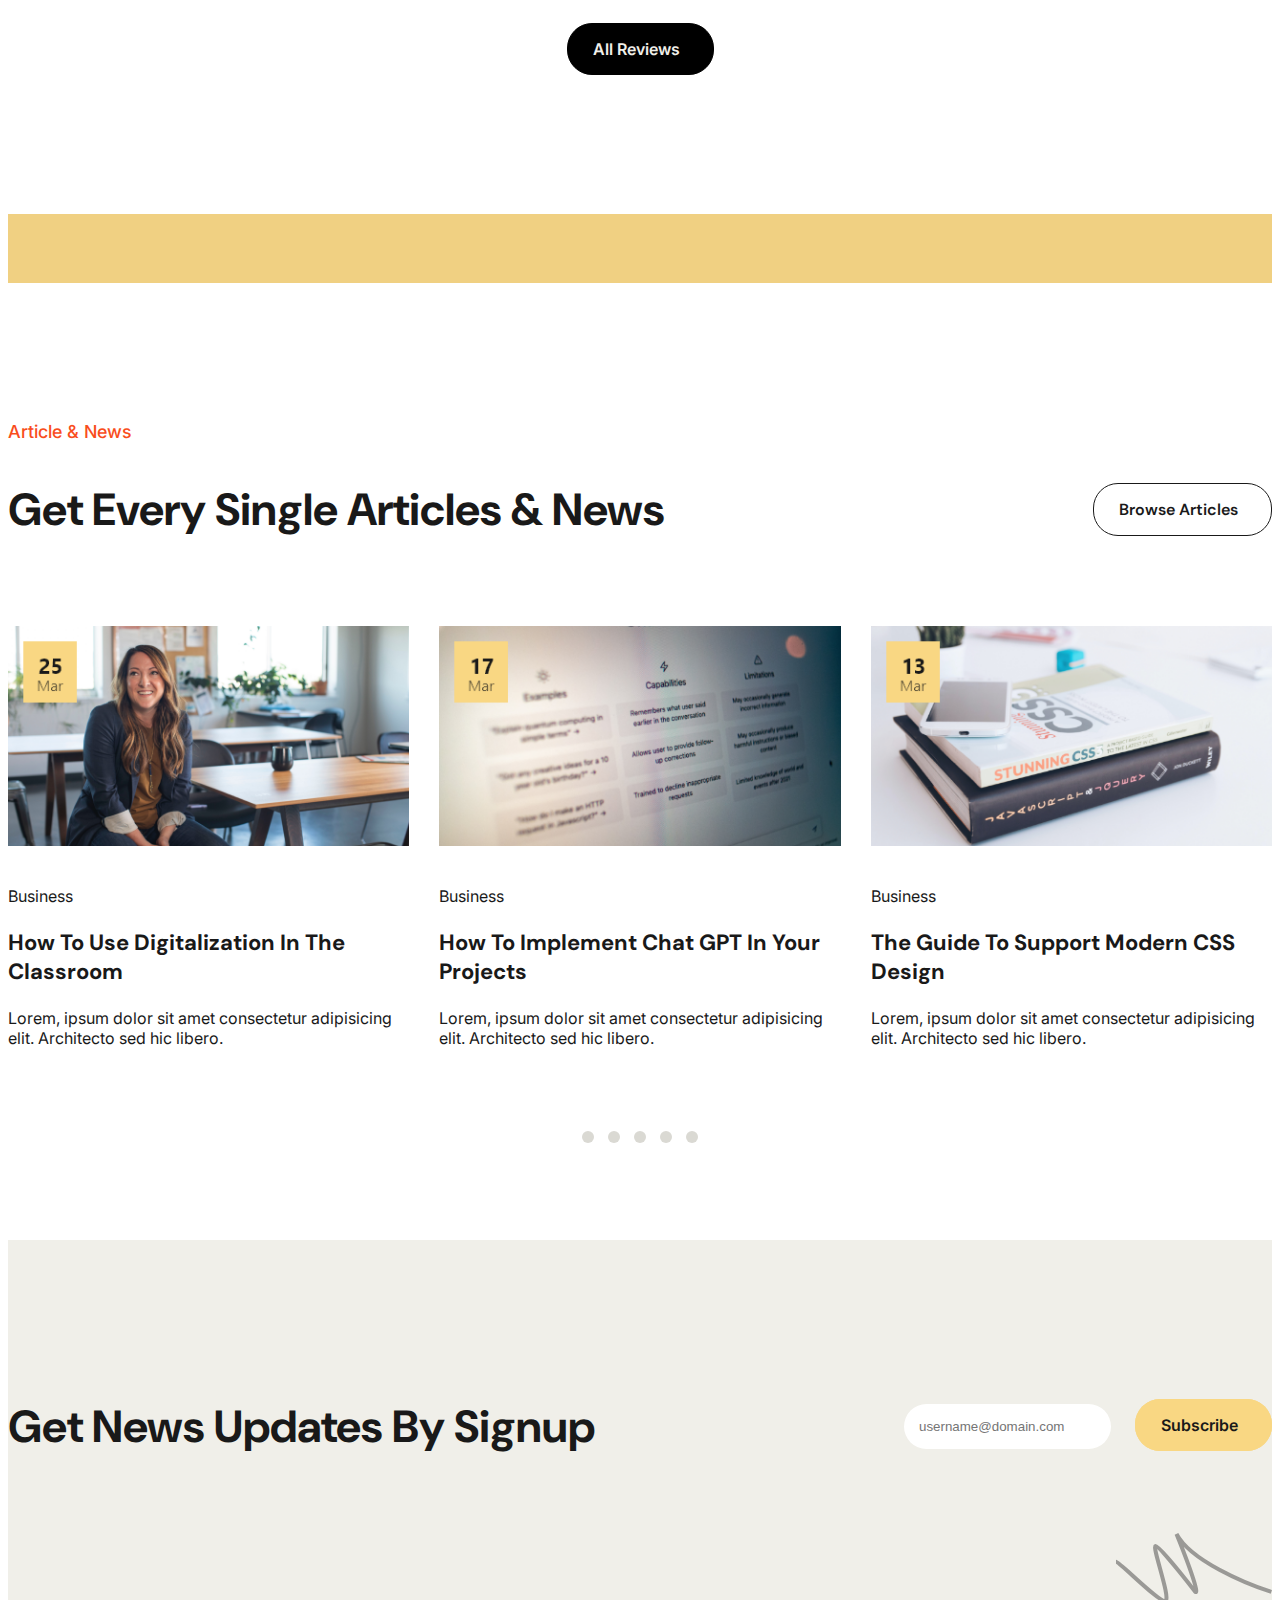
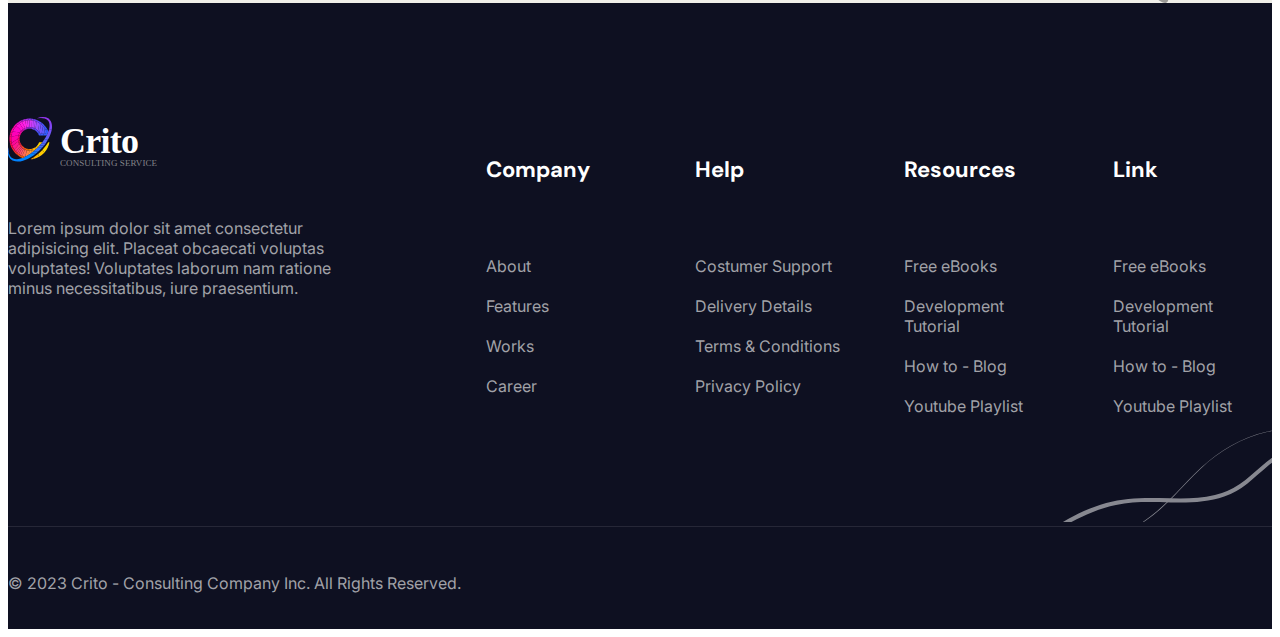
==== commit ba8aec6d: "mobile styling" ====
--- a/index.html
+++ b/index.html
@@ -28,8 +28,10 @@
                         +46 (8) 121 470 50
                     </div>
                     <div class="contact-box">
+                        <a href="mailto: info@crito.com">
                         <i class="fa-regular fa-envelope"></i>                           
                         info@crito.com
+                    </a>
                     </div>
                     <div class="contact-box last">
                         <i class="fa-regular fa-location-dot"></i>
@@ -50,7 +52,7 @@
                     <a href="news.html">News</a>
                     <a href="contact.html">Contact</a>
                 </nav>
-                <a class="btn-yellow btn-login" href="login.html">Login <i class="fa-regular fa-arrow-up-right"></i></a>
+                <a class="btn-yellow btn-login" href="index.html">Login <i class="fa-regular fa-arrow-up-right"></i></a>
             </div>
 </header>
 
@@ -192,9 +194,12 @@
 
 <!-- why choose us section -->
 <section class="why-choose-us">
+    <div class="box">
+        <img src="assets/images/choose-us-box.png" alt="beige box">
+    </div>
     <div class="container">
         <img src="assets/images/choose-us-people.svg" alt="two people talking and sitting by a table">
-        <div class="box"></div>
+
         <div class="content-left">
             <div class="title-text">
                 <p class="title">Why Choose Us</p>
--- a/assets/css/style.css
+++ b/assets/css/style.css
@@ -221,6 +221,13 @@
 }
 header .container .menu .top-menu .contact-information .contact-box.last {
   border: none;
+}
+header .container .menu .top-menu .contact-information .contact-box a {
+  text-decoration: none;
+  color: #191919;
+}
+header .container .menu .top-menu .contact-information .contact-box a:hover {
+  color: #929292;
 }
 header .container .menu .top-menu .social-media {
   display: none;
@@ -424,7 +431,7 @@
   font-weight: 400;
   color: #F94D1C;
   margin-bottom: 20px;
-  margin-top: 40px;
+  margin-top: 90px;
   text-align: center;
 }
 @media (min-width: 768px) {
@@ -465,7 +472,7 @@
   font-weight: 600;
   font-size: 16px;
   border-radius: 25px;
-  margin-left: 140px;
+  margin-left: 180px;
 }
 @media (min-width: 768px) {
   .features .container .content-left .left-title a {
@@ -929,7 +936,30 @@
   margin-left: 5px;
 }
 
-.why-choose-us img {
+.why-choose-us {
+  position: relative;
+  z-index: 0;
+}
+.why-choose-us .box img {
+  display: none;
+  background-color: #F0EFE9;
+  position: absolute;
+  right: 0;
+  bottom: 0;
+  z-index: -1;
+  width: 56%;
+  height: 63%;
+}
+@media (min-width: 1400px) {
+  .why-choose-us .box img {
+    display: block;
+  }
+}
+.why-choose-us .container {
+  position: relative;
+  z-index: 0;
+}
+.why-choose-us .container img {
   display: none;
   position: absolute;
   right: 0;
@@ -937,37 +967,18 @@
   z-index: 1;
 }
 @media (min-width: 768px) {
-  .why-choose-us img {
+  .why-choose-us .container img {
     display: block;
     height: 30%;
     width: 30%;
   }
 }
 @media (min-width: 1200px) {
-  .why-choose-us img {
+  .why-choose-us .container img {
     display: block;
     height: auto;
     width: auto;
   }
-}
-.why-choose-us .box {
-  display: none;
-  width: 1057px;
-  height: 380px;
-  background-color: #F0EFE9;
-  position: absolute;
-  right: -18.2rem;
-  bottom: 0;
-  z-index: -1;
-}
-@media (min-width: 1400px) {
-  .why-choose-us .box {
-    display: block;
-  }
-}
-.why-choose-us .container {
-  position: relative;
-  z-index: 0;
 }
 .why-choose-us .container .content-left .title-text .title {
   font-family: "Inter", sans-serif;
@@ -1410,7 +1421,7 @@
 }
 @media (min-width: 768px) {
   .crito-footer-top .container .content-top {
-    grid-template-columns: repeat(1, 1fr);
+    grid-template-columns: repeat(2, 1fr);
   }
 }
 @media (min-width: 1200px) {
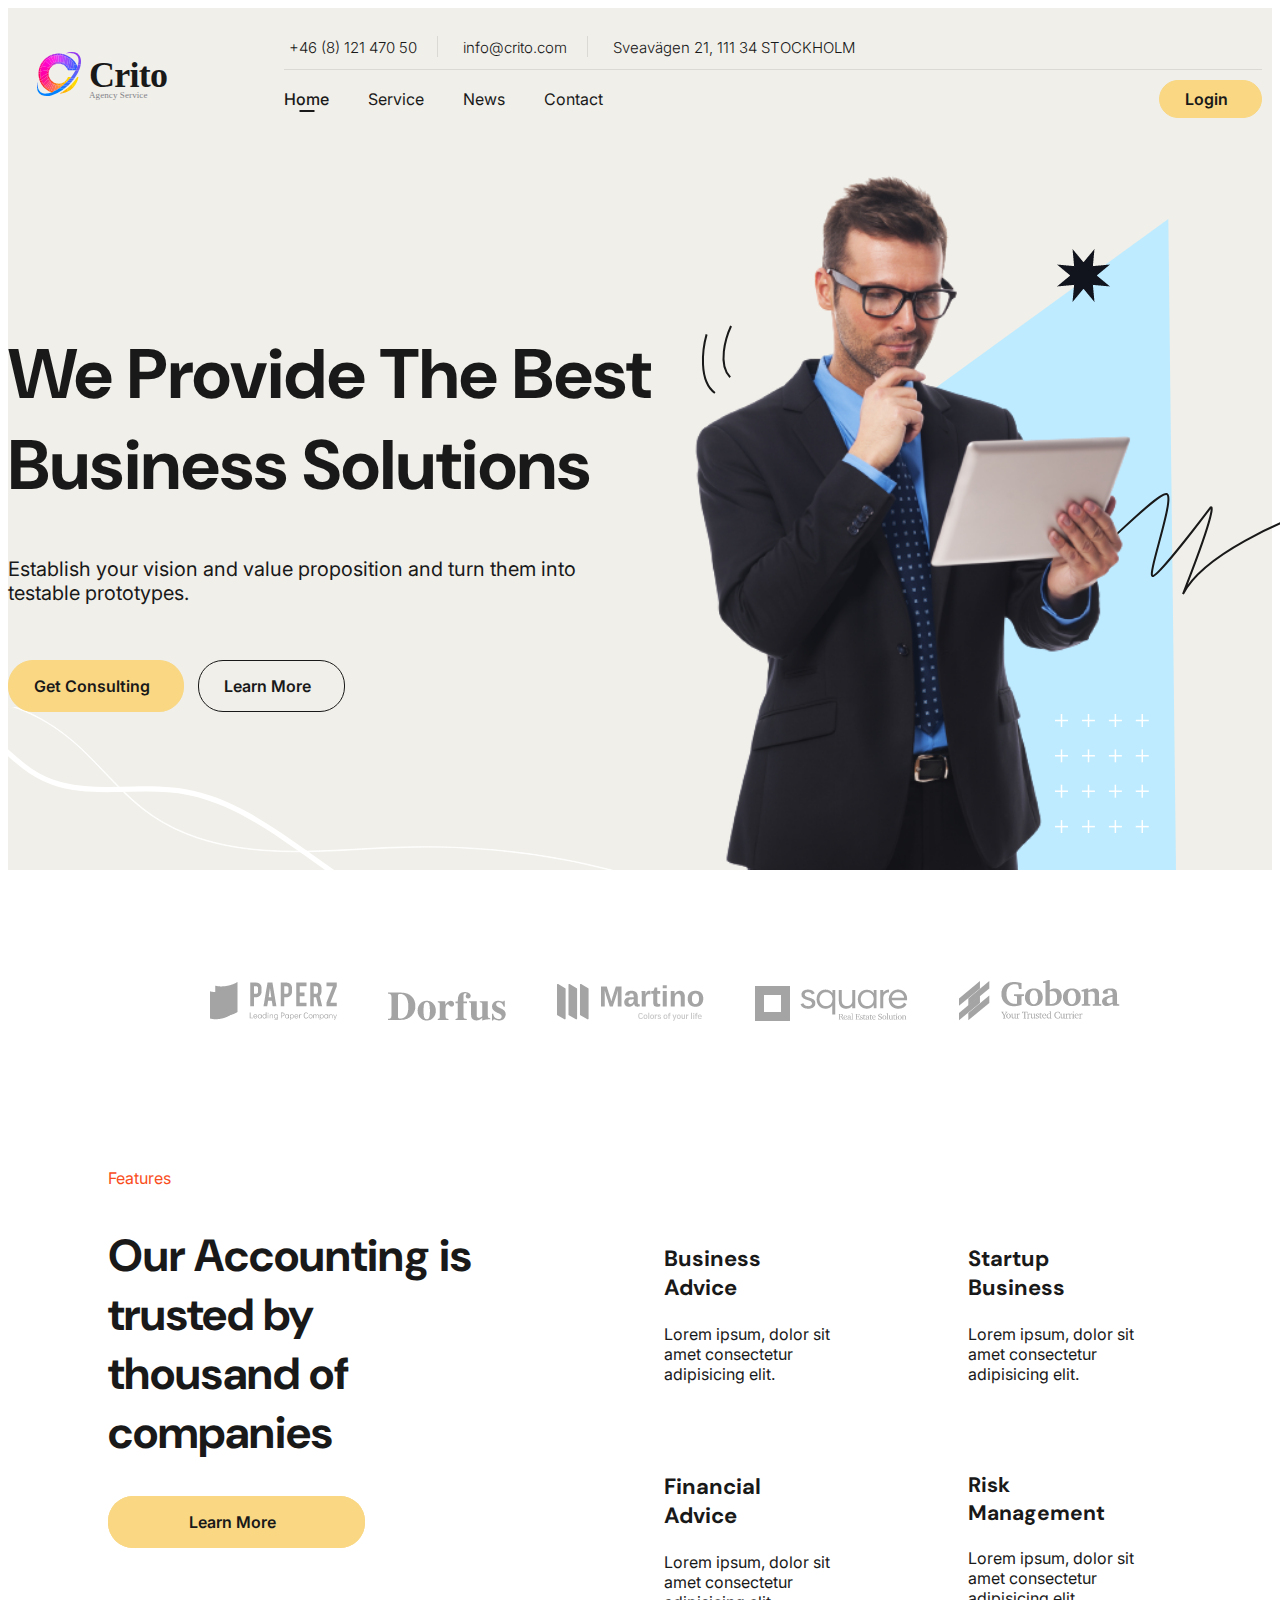
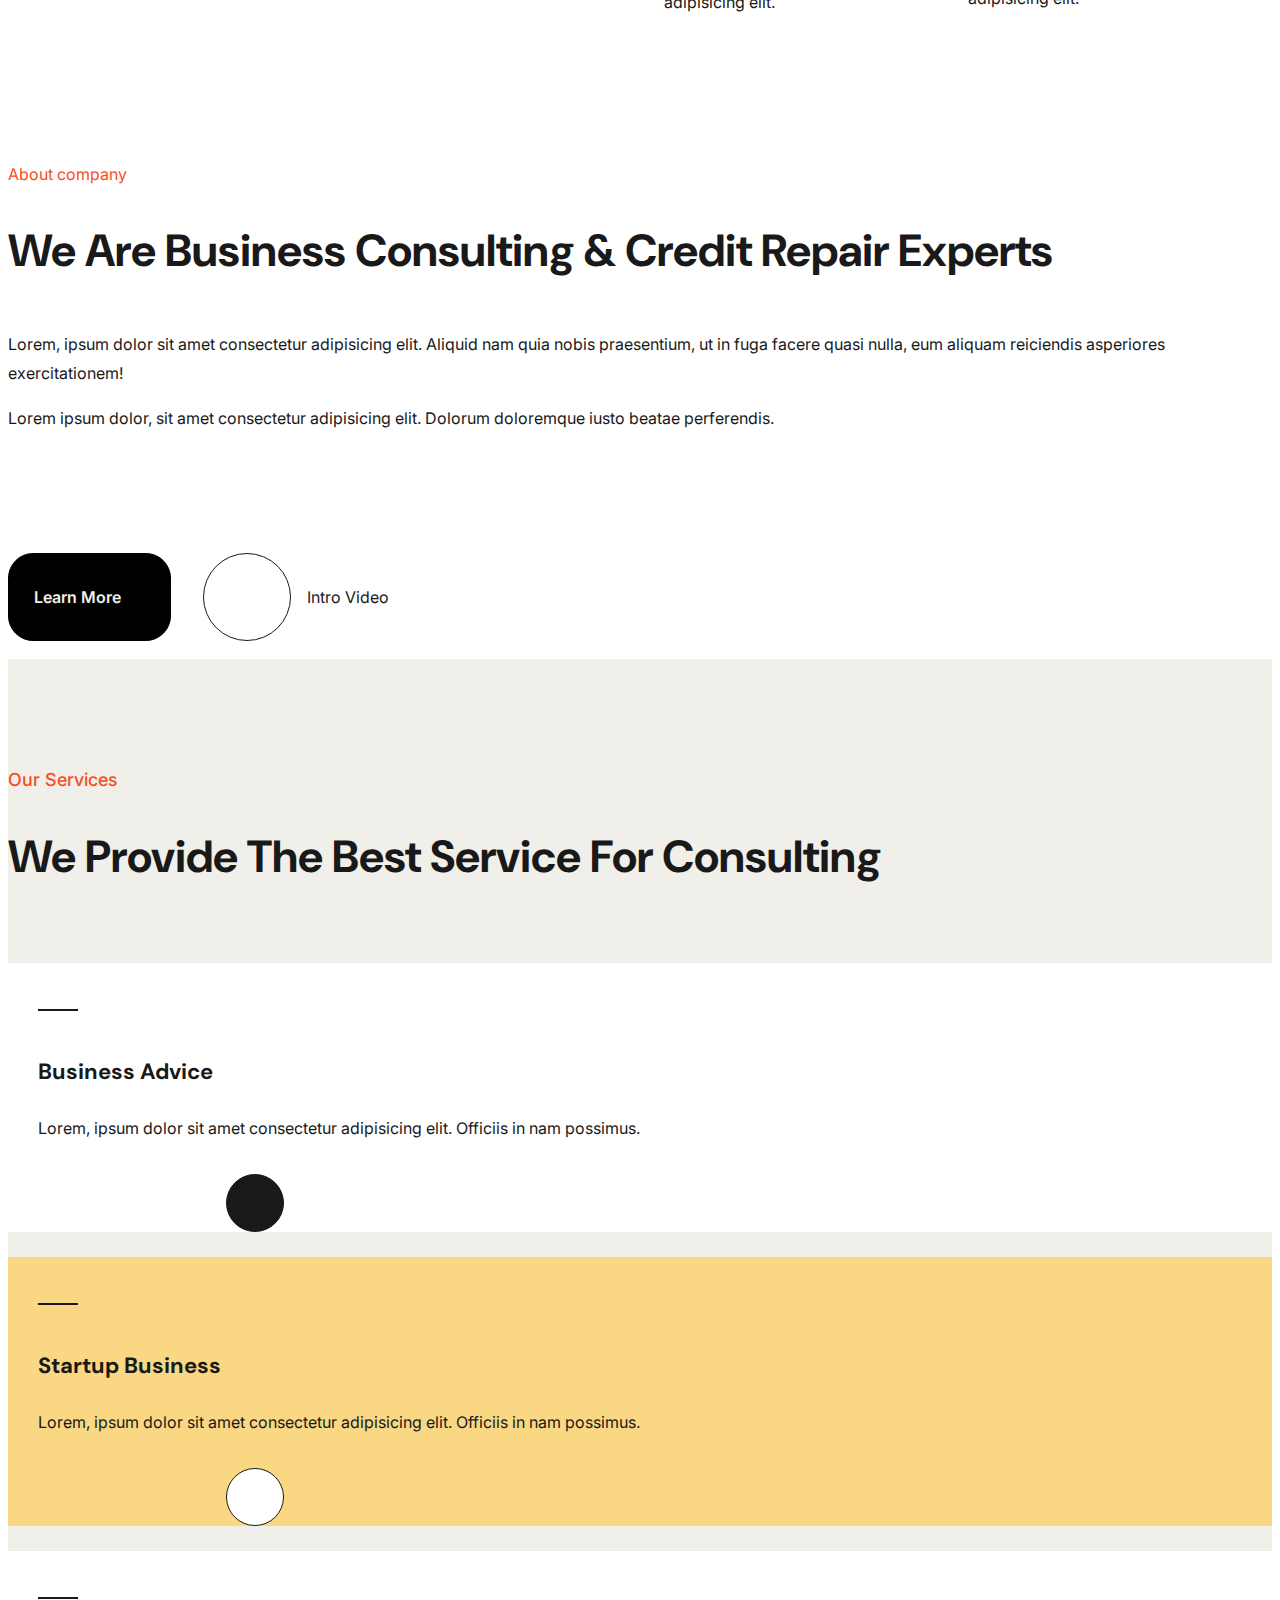
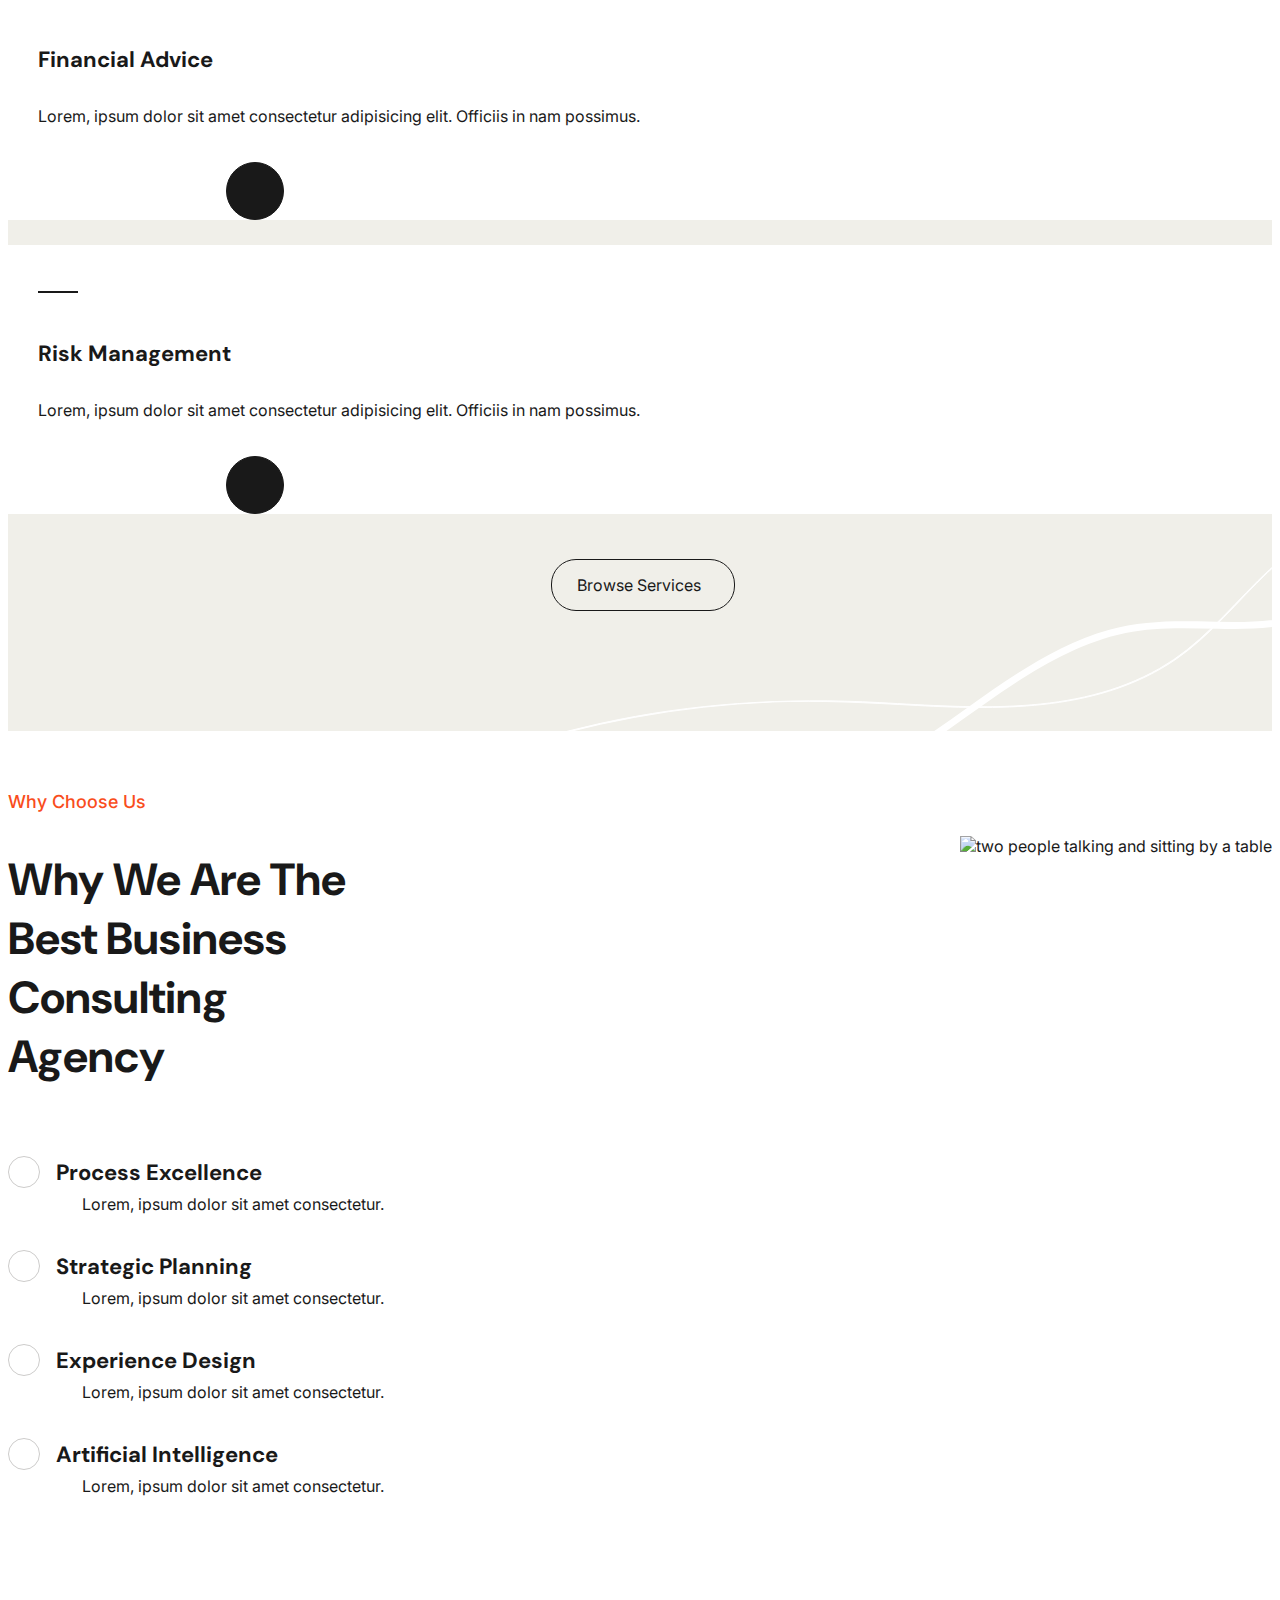
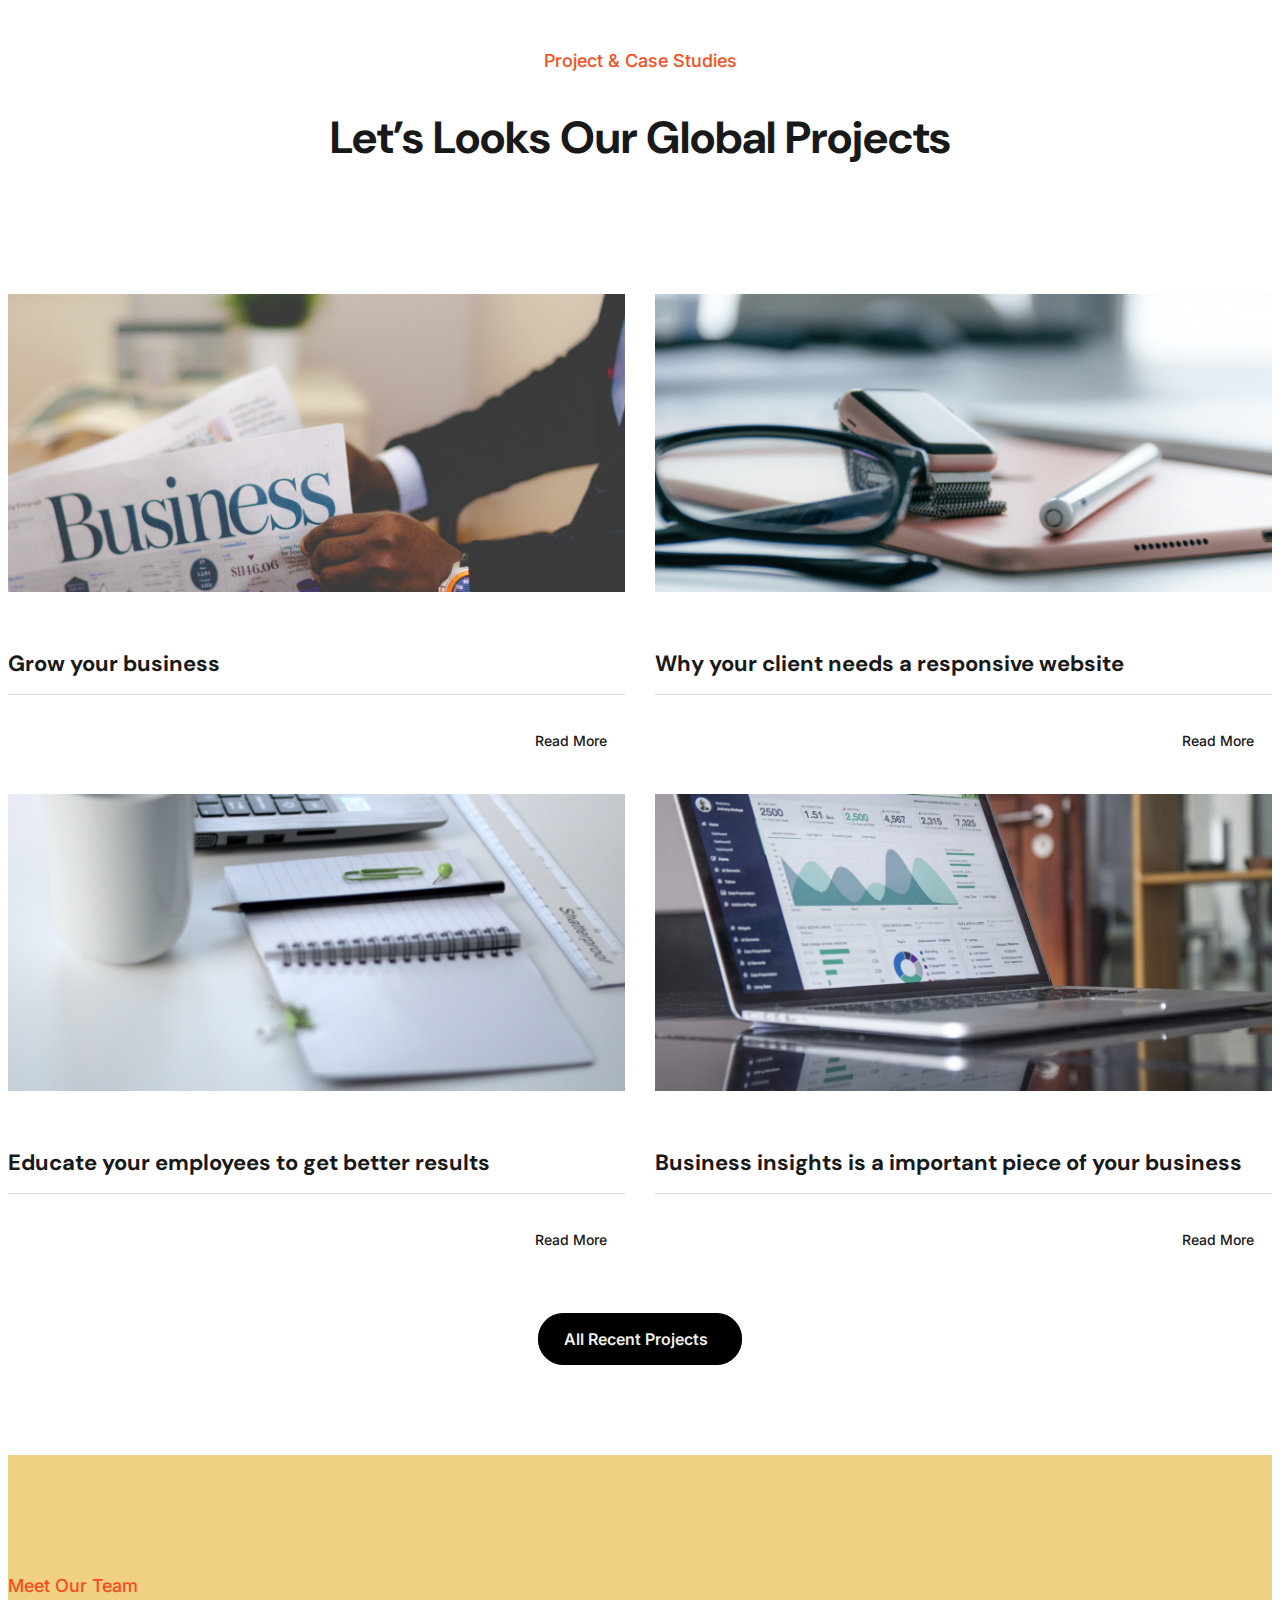
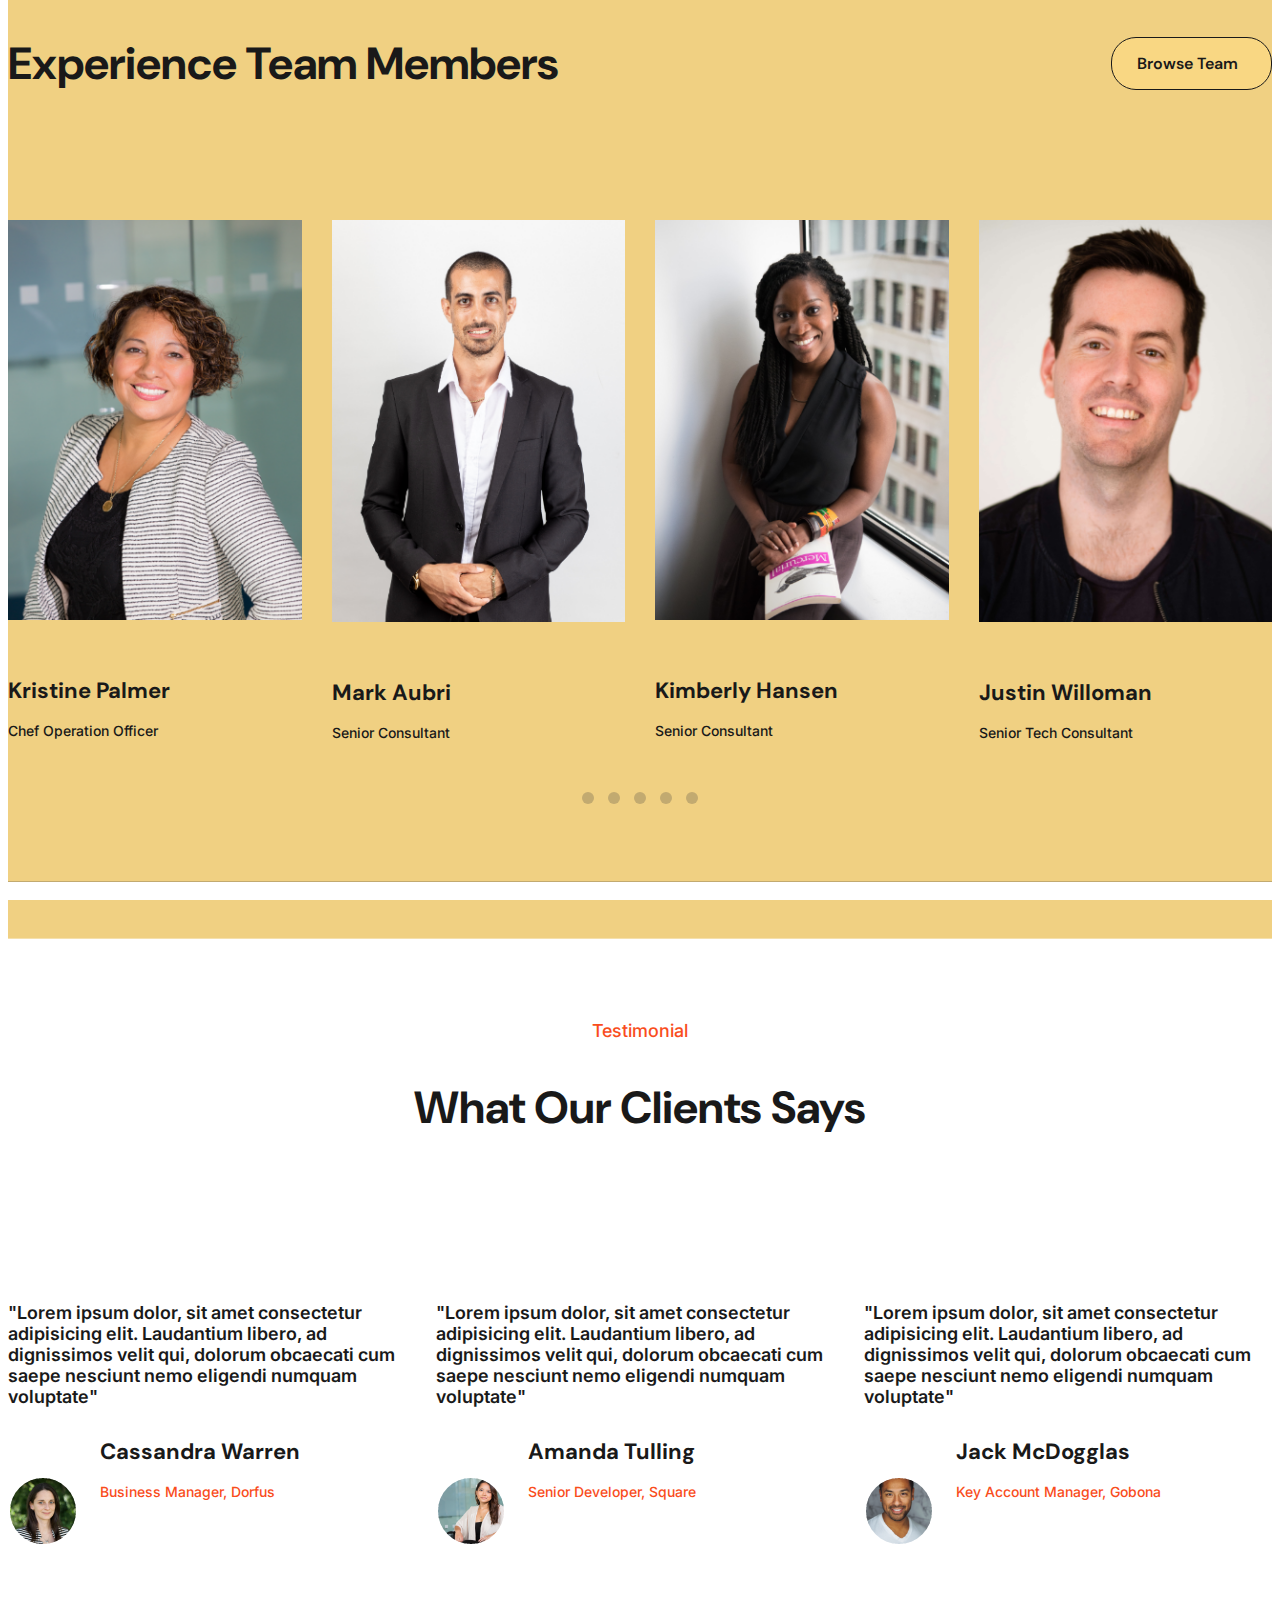
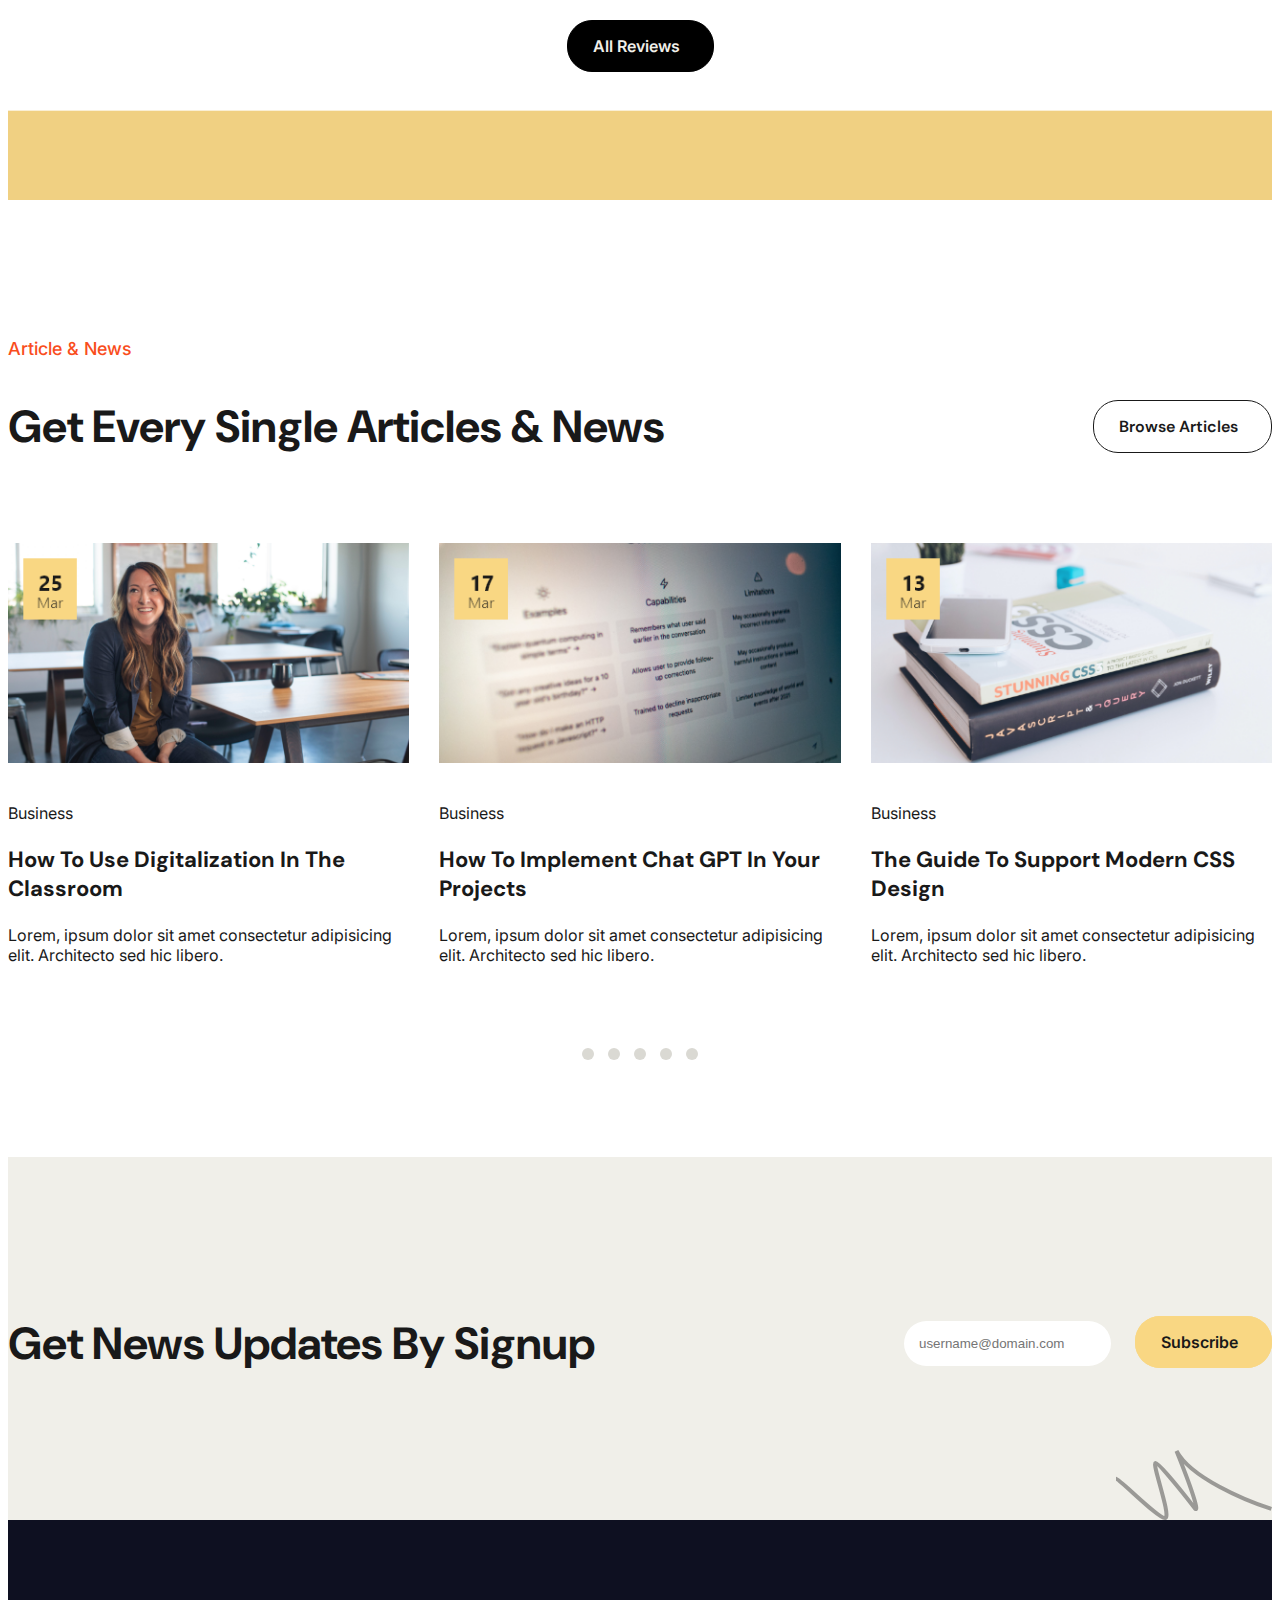
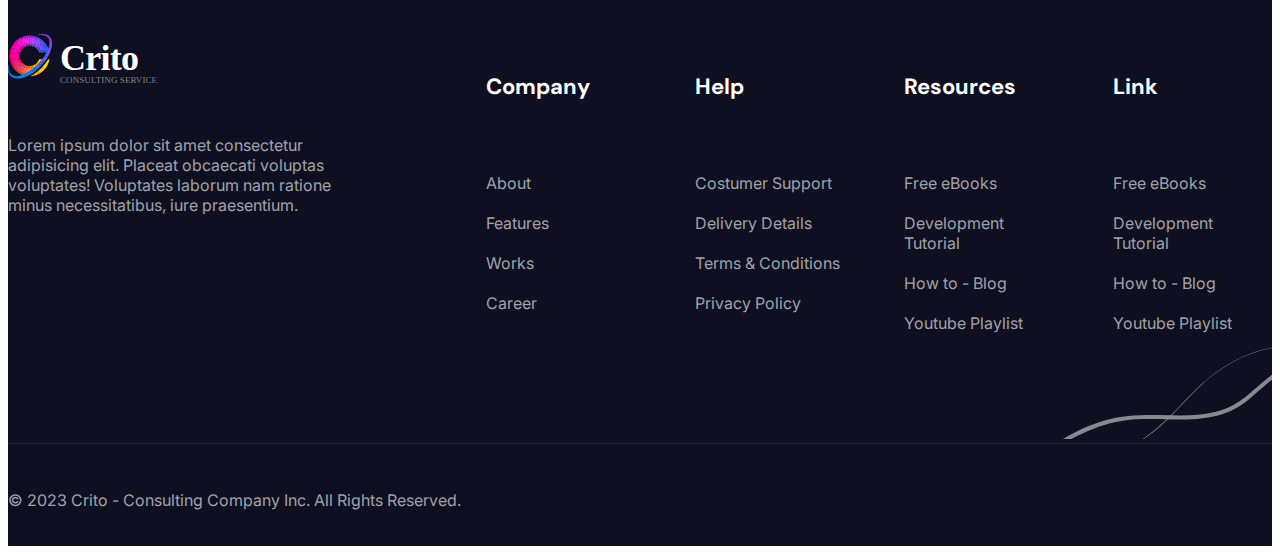
==== commit c7bb6e1f: "finished mobile styling" ====
--- a/index.html
+++ b/index.html
@@ -464,7 +464,7 @@
     <div class="container">
         <div class="content-bottom">
             <p>&copy 2023 Crito - Consulting Company Inc. All Rights Reserved.</p>
-            <p class="mobile">&copy 2023 Crito. All Rights Reserved</p>
+            <p class="mobile">&copy 2023 Crito.</p>
             <div class="social-media">
                 <a href="https://facebook.com/" target="_blank"><i class="fa-brands fa-facebook"></i></a>
                 <a href="https://twitter.com/" target="_blank"><i class="fa-brands fa-x-twitter"></i></a>
--- a/assets/css/style.css
+++ b/assets/css/style.css
@@ -286,6 +286,7 @@
   bottom: 0;
   left: 0;
   z-index: -1;
+  width: 50%;
 }
 .showcase .container {
   display: flex;
@@ -366,6 +367,14 @@
   align-items: center;
 }
 @media (min-width: 768px) {
+  .brands .brand-row {
+    display: flex;
+    justify-content: space-evenly;
+    align-items: center;
+    font-size: 5px;
+  }
+}
+@media (min-width: 1024px) {
   .brands .brand-row {
     display: flex;
     justify-content: space-evenly;
@@ -431,7 +440,7 @@
   font-weight: 400;
   color: #F94D1C;
   margin-bottom: 20px;
-  margin-top: 90px;
+  margin-top: 50px;
   text-align: center;
 }
 @media (min-width: 768px) {
@@ -472,12 +481,13 @@
   font-weight: 600;
   font-size: 16px;
   border-radius: 25px;
-  margin-left: 180px;
+  margin-left: 100px;
 }
 @media (min-width: 768px) {
   .features .container .content-left .left-title a {
     padding: 15px 80px;
     margin-left: 100px;
+    margin-top: 90px;
   }
 }
 .features .container .content-left .left-title a i {
@@ -1150,15 +1160,23 @@
   align-items: center;
   padding-bottom: 90px;
   font-size: 30px;
+  text-align: center;
 }
 @media (min-width: 768px) {
   .meet-our-team .container .section-title h2 {
     font-size: 45px;
     flex-direction: row;
+    text-align: start;
   }
 }
 .meet-our-team .container .section-title h2 a {
   background-color: #F9D783;
+  margin-top: 30px;
+}
+@media (min-width: 768px) {
+  .meet-our-team .container .section-title h2 a {
+    margin-top: 0;
+  }
 }
 .meet-our-team .container .section-title h2 a:hover {
   background-color: #191919;
@@ -1213,20 +1231,27 @@
 }
 @media (min-width: 768px) {
   .our-clients {
-    padding-bottom: 13rem;
-  }
-}
-.our-clients .box {
-  width: 110%;
-  height: 110%;
+    padding-bottom: 8rem;
+  }
+}
+.our-clients .container {
+  position: relative;
+}
+.our-clients .container .box {
   background-color: #ffffff;
   position: absolute;
-  top: 8%;
-  left: -5%;
+  top: 55%;
+  left: 50%;
+  transform: translate(-50%, -50%);
+  width: 100%;
+  height: 100%;
   z-index: -1;
 }
-.our-clients .container {
-  position: relative;
+@media (min-width: 1500px) {
+  .our-clients .container .box {
+    width: 110%;
+    height: 100%;
+  }
 }
 .our-clients .container .section-title {
   text-align: center;
@@ -1281,6 +1306,7 @@
 .our-clients .container .center-content {
   margin-top: 70px;
 }
+
 .article-and-news .container .section-title p {
   padding-top: 120px;
 }
@@ -1421,7 +1447,7 @@
 }
 @media (min-width: 768px) {
   .crito-footer-top .container .content-top {
-    grid-template-columns: repeat(2, 1fr);
+    grid-template-columns: repeat(1, 1fr);
   }
 }
 @media (min-width: 1200px) {
@@ -1431,7 +1457,11 @@
 }
 .crito-footer-top .container .content-top img {
   padding-bottom: 30px;
-  padding-right: 260px;
+}
+@media (min-width: 768px) {
+  .crito-footer-top .container .content-top img {
+    padding-right: 260px;
+  }
 }
 .crito-footer-top .container .content-top p {
   color: #A1A2A8;
@@ -1491,6 +1521,7 @@
 }
 .crito-footer-bottom .container .content-bottom .mobile {
   display: flex;
+  align-items: center;
 }
 @media (min-width: 768px) {
   .crito-footer-bottom .container .content-bottom .mobile {
@@ -1499,11 +1530,11 @@
 }
 .crito-footer-bottom .container .content-bottom a {
   color: #A1A2A8;
-  margin: 10px;
+  margin-left: 10px;
 }
 @media (min-width: 768px) {
   .crito-footer-bottom .container .content-bottom a {
-    margin: 10px;
+    margin-left: 15px;
   }
 }
 .crito-footer-bottom .container .content-bottom a:hover {
@@ -1520,6 +1551,12 @@
   left: 0;
   bottom: 0;
   z-index: 1;
+  width: 70%;
+}
+@media (min-width: 768px) {
+  .lets-connect img {
+    width: 40%;
+  }
 }
 .lets-connect .container .connect {
   text-align: center;
@@ -1547,10 +1584,18 @@
 
 .contact-information .container .information {
   display: grid;
-  grid-template-columns: repeat(3, 1fr);
+  grid-template-columns: repeat(1, 1fr);
   gap: 20px;
   text-align: left;
-  padding-top: 120px;
+  padding-top: 50px;
+}
+@media (min-width: 1400px) {
+  .contact-information .container .information {
+    grid-template-columns: repeat(3, 1fr);
+    gap: 20px;
+    text-align: left;
+    padding-top: 120px;
+  }
 }
 .contact-information .container .information a {
   position: absolute;
@@ -1595,23 +1640,44 @@
 .contact-information .container .information .visit {
   position: relative;
   z-index: 0;
-  border: 1px solid #DAD9D3;
-  width: 420px;
-  height: 206px;
+  border: none;
+}
+@media (min-width: 1400px) {
+  .contact-information .container .information .visit {
+    position: relative;
+    z-index: 0;
+    border: 1px solid #DAD9D3;
+    width: 420px;
+    height: 206px;
+  }
 }
 .contact-information .container .information .call {
   position: relative;
   z-index: 0;
-  border: 1px solid #DAD9D3;
-  width: 420px;
-  height: 206px;
+  border: none;
+}
+@media (min-width: 1400px) {
+  .contact-information .container .information .call {
+    position: relative;
+    z-index: 0;
+    border: 1px solid #DAD9D3;
+    width: 420px;
+    height: 206px;
+  }
 }
 .contact-information .container .information .email {
   position: relative;
   z-index: 0;
-  border: 1px solid #DAD9D3;
-  width: 420px;
-  height: 206px;
+  border: none;
+}
+@media (min-width: 1400px) {
+  .contact-information .container .information .email {
+    position: relative;
+    z-index: 0;
+    border: 1px solid #DAD9D3;
+    width: 420px;
+    height: 206px;
+  }
 }
 
 .message-us .box {
@@ -1633,9 +1699,16 @@
 }
 .message-us .container .title h2 {
   font-family: "DM Sans", sans-serif;
-  font-size: 45px;
+  font-size: 30px;
   font-weight: 700;
   margin: 0;
+}
+@media (min-width: 768px) {
+  .message-us .container .title h2 {
+    font-size: 45px;
+    font-weight: 700;
+    margin: 0;
+  }
 }
 .message-us .container .user-information {
   padding-top: 20px;
@@ -1667,7 +1740,22 @@
   justify-content: center;
   width: 80%;
   margin-top: 50px;
-  margin-left: 130px;
+  margin-left: 30px;
+}
+@media (min-width: 768px) {
+  .message-us .container a {
+    margin-left: 70px;
+  }
+}
+@media (min-width: 998px) {
+  .message-us .container a {
+    margin-left: 90px;
+  }
+}
+@media (min-width: 1400px) {
+  .message-us .container a {
+    margin-left: 130px;
+  }
 }
 
 .map iframe {
